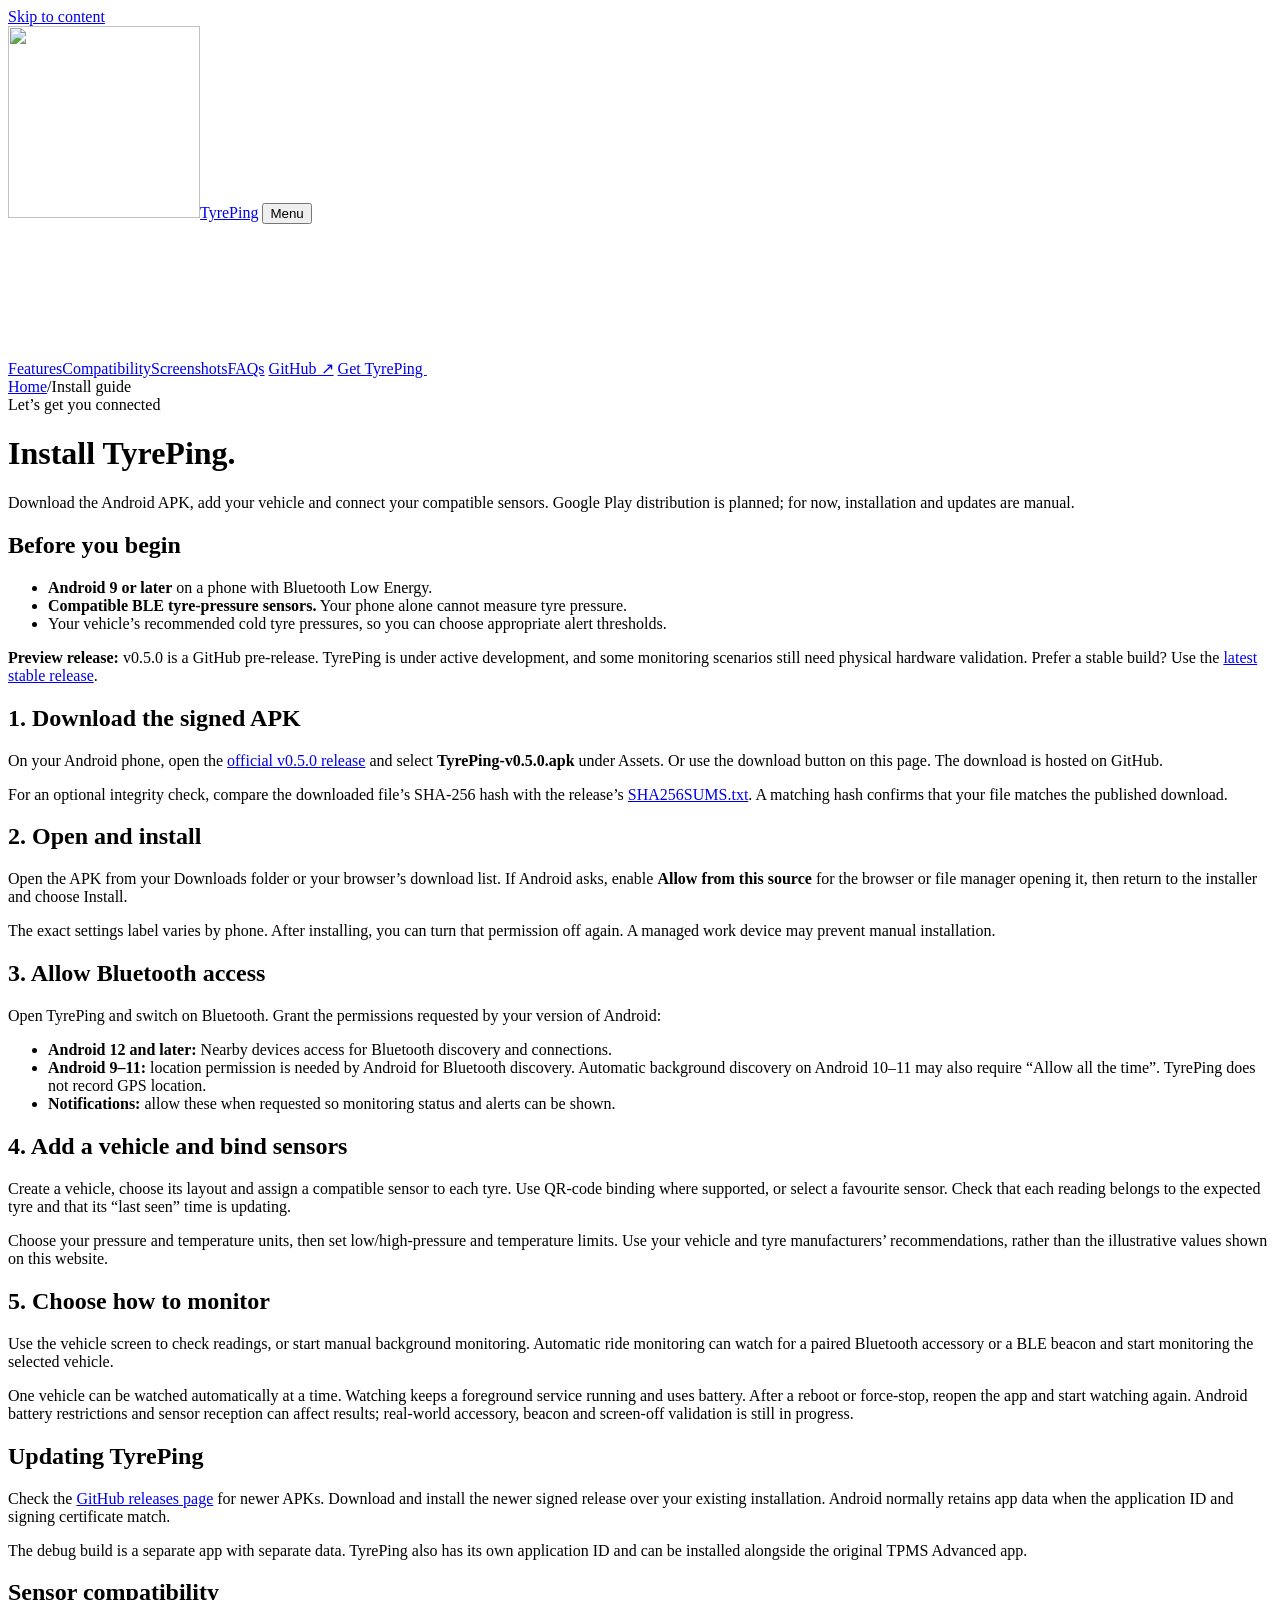
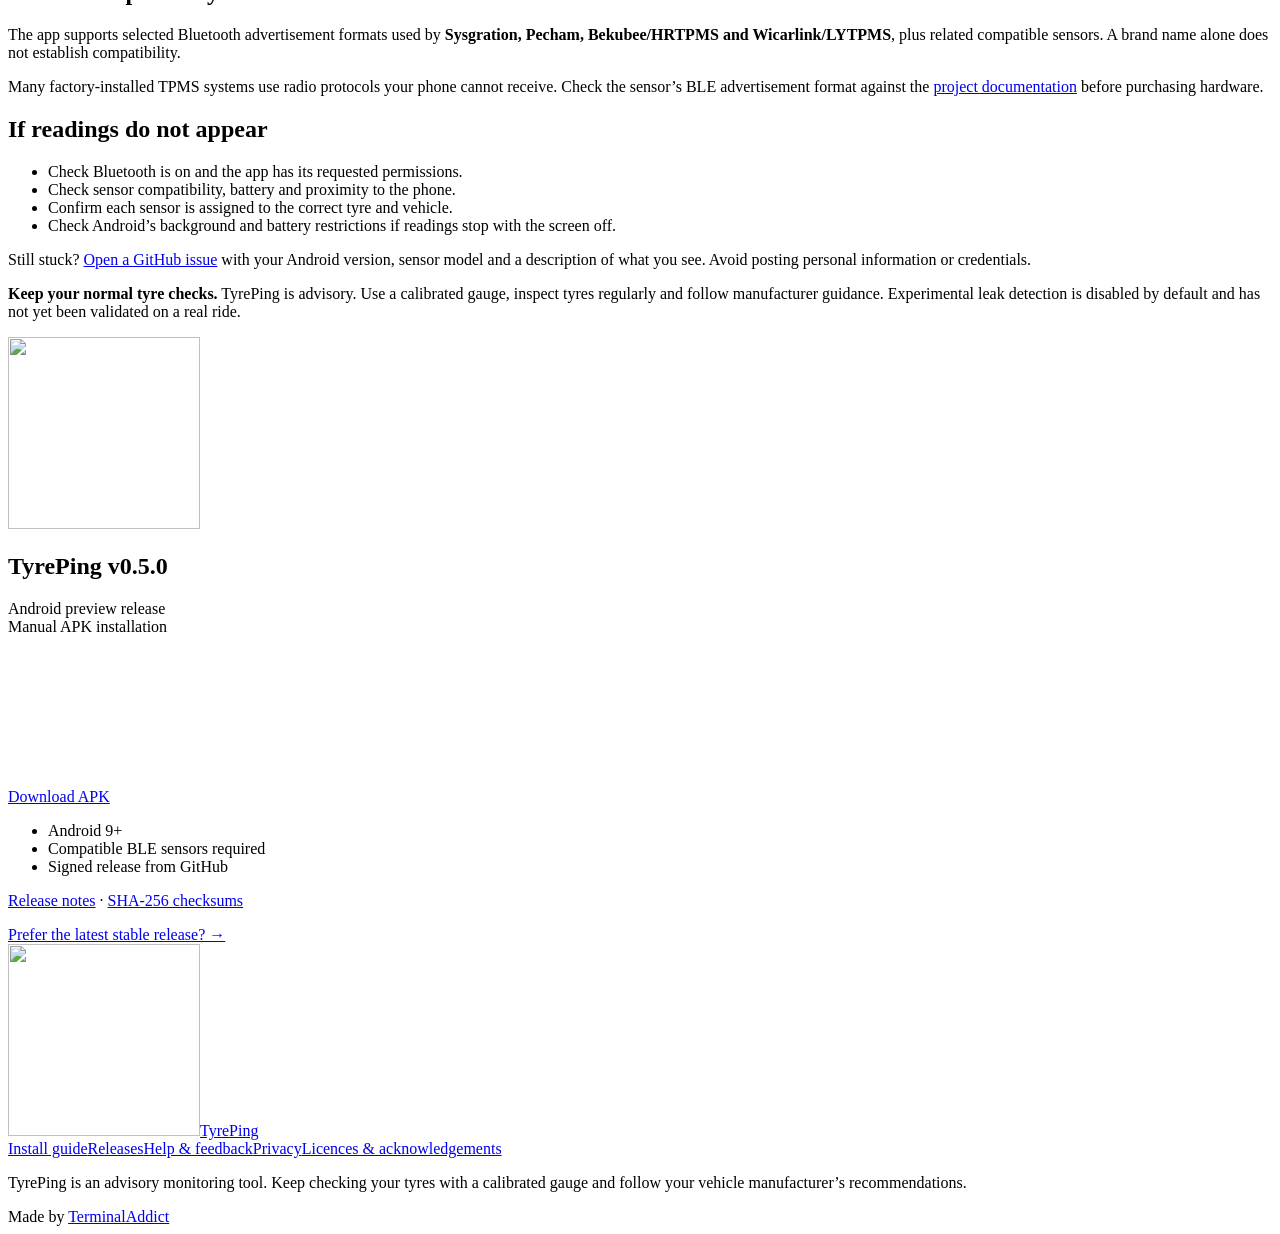
==== public/install/index.html @ 6ad6cc42 "Build TyrePing website with screenshots and open-source acknowledgements" ====
<!doctype html>
<html lang="en-NZ">
<head>
  <meta charset="utf-8">
  <meta name="viewport" content="width=device-width, initial-scale=1">
  <title>Install TyrePing — Android APK download &amp; setup guide</title>
  <meta name="description" content="Download the TyrePing Android APK from GitHub. Follow the manual install guide, Bluetooth permission steps, sensor setup and update instructions.">
  <meta name="robots" content="index, follow, max-image-preview:large">
  <link rel="canonical" href="https://www.tyreping.com/install/">
  <meta name="theme-color" content="#0758f9">
  <meta property="og:type" content="website">
  <meta property="og:locale" content="en_NZ">
  <meta property="og:site_name" content="TyrePing">
  <meta property="og:title" content="Install TyrePing — Android APK download &amp; setup guide">
  <meta property="og:description" content="Download the TyrePing Android APK from GitHub. Follow the manual install guide, Bluetooth permission steps, sensor setup and update instructions.">
  <meta property="og:url" content="https://www.tyreping.com/install/">
  <meta property="og:image" content="https://www.tyreping.com/assets/images/social-card.png">
  <meta property="og:image:width" content="1200">
  <meta property="og:image:height" content="630">
  <meta property="og:image:alt" content="TyrePing — Bluetooth tyre pressure monitoring for Android, with the blue TyrePing icon">
  <meta name="twitter:card" content="summary_large_image">
  <meta name="twitter:title" content="Install TyrePing — Android APK download &amp; setup guide">
  <meta name="twitter:description" content="Download the TyrePing Android APK from GitHub. Follow the manual install guide, Bluetooth permission steps, sensor setup and update instructions.">
  <meta name="twitter:image" content="https://www.tyreping.com/assets/images/social-card.png">
  <meta name="twitter:image:alt" content="TyrePing — Bluetooth tyre pressure monitoring for Android">
  <link rel="icon" href="/favicon.ico" sizes="16x16 32x32 48x48">
  <link rel="icon" type="image/png" href="/favicon-32x32.png" sizes="32x32">
  <link rel="icon" type="image/png" href="/favicon-16x16.png" sizes="16x16">
  <link rel="apple-touch-icon" href="/apple-touch-icon.png" sizes="180x180">
  <link rel="manifest" href="/site.webmanifest">
  <link rel="preload" href="/assets/fonts/manrope-variable.ttf" as="font" type="font/ttf" crossorigin>
  <link rel="stylesheet" href="/assets/styles.css">
  <script src="/assets/site.js" defer></script>
  <script type="application/ld+json">{
  "@context": "https://schema.org",
  "@graph": [
    {
      "@type": "WebPage",
      "@id": "https://www.tyreping.com/install/#webpage",
      "url": "https://www.tyreping.com/install/",
      "name": "Install TyrePing",
      "description": "Manual Android APK installation and sensor setup guide.",
      "inLanguage": "en-NZ",
      "isPartOf": {
        "@type": "WebSite",
        "name": "TyrePing",
        "url": "https://www.tyreping.com/"
      }
    },
    {
      "@type": "BreadcrumbList",
      "itemListElement": [
        {
          "@type": "ListItem",
          "position": 1,
          "name": "Home",
          "item": "https://www.tyreping.com/"
        },
        {
          "@type": "ListItem",
          "position": 2,
          "name": "Install TyrePing",
          "item": "https://www.tyreping.com/install/"
        }
      ]
    }
  ]
}</script>
</head>
<body>
<a class="skip-link" href="#main">Skip to content</a>
<header class="site-header"><div class="wrap header-inner">
<a class="brand" href="/" aria-label="TyrePing home"><img src="/assets/images/tyreping-icon.png" width="192" height="192" alt=""><span>Tyre<span>Ping</span></span></a>
<button class="menu-toggle" type="button" aria-controls="site-navigation" aria-expanded="false">Menu</button>
<nav class="site-nav" id="site-navigation" aria-label="Main navigation">
<a href="/#features">Features</a><a href="/#compatibility">Compatibility</a><a href="/#screenshots">Screenshots</a><a href="/#faq">FAQs</a>
<a href="https://github.com/TerminalAddict/TyrePing">GitHub ↗</a>
<a href="/install/" class="button small" aria-current="page">Get TyrePing <svg aria-hidden="true"><use href="/assets/icons.svg#arrow"></use></svg></a>
</nav></div></header><main id="main" class="doc-main"><div class="wrap"><nav class="breadcrumb" aria-label="Breadcrumb"><a href="/">Home</a><span aria-hidden="true">/</span>Install guide</nav><div class="doc-heading"><span class="eyebrow">Let’s get you connected</span><h1>Install TyrePing.</h1><p>Download the Android APK, add your vehicle and connect your compatible sensors. Google Play distribution is planned; for now, installation and updates are manual.</p></div><div class="doc-grid"><article class="doc-content" aria-label="Installation instructions"><h2>Before you begin</h2><ul><li><strong>Android 9 or later</strong> on a phone with Bluetooth Low Energy.</li><li><strong>Compatible BLE tyre-pressure sensors.</strong> Your phone alone cannot measure tyre pressure.</li><li>Your vehicle’s recommended cold tyre pressures, so you can choose appropriate alert thresholds.</li></ul><div class="callout"><p><strong>Preview release:</strong> v0.5.0 is a GitHub pre-release. TyrePing is under active development, and some monitoring scenarios still need physical hardware validation. Prefer a stable build? Use the <a href="https://github.com/TerminalAddict/TyrePing/releases/latest">latest stable release</a>.</p></div><h2 id="download">1. Download the signed APK</h2><p>On your Android phone, open the <a href="https://github.com/TerminalAddict/TyrePing/releases/tag/v0.5.0">official v0.5.0 release</a> and select <strong>TyrePing-v0.5.0.apk</strong> under Assets. Or use the download button on this page. The download is hosted on GitHub.</p><p>For an optional integrity check, compare the downloaded file’s SHA-256 hash with the release’s <a href="https://github.com/TerminalAddict/TyrePing/releases/download/v0.5.0/SHA256SUMS.txt">SHA256SUMS.txt</a>. A matching hash confirms that your file matches the published download.</p><h2 id="install">2. Open and install</h2><p>Open the APK from your Downloads folder or your browser’s download list. If Android asks, enable <strong>Allow from this source</strong> for the browser or file manager opening it, then return to the installer and choose Install.</p><p>The exact settings label varies by phone. After installing, you can turn that permission off again. A managed work device may prevent manual installation.</p><h2 id="permissions">3. Allow Bluetooth access</h2><p>Open TyrePing and switch on Bluetooth. Grant the permissions requested by your version of Android:</p><ul><li><strong>Android 12 and later:</strong> Nearby devices access for Bluetooth discovery and connections.</li><li><strong>Android 9–11:</strong> location permission is needed by Android for Bluetooth discovery. Automatic background discovery on Android 10–11 may also require “Allow all the time”. TyrePing does not record GPS location.</li><li><strong>Notifications:</strong> allow these when requested so monitoring status and alerts can be shown.</li></ul><h2 id="setup">4. Add a vehicle and bind sensors</h2><p>Create a vehicle, choose its layout and assign a compatible sensor to each tyre. Use QR-code binding where supported, or select a favourite sensor. Check that each reading belongs to the expected tyre and that its “last seen” time is updating.</p><p>Choose your pressure and temperature units, then set low/high-pressure and temperature limits. Use your vehicle and tyre manufacturers’ recommendations, rather than the illustrative values shown on this website.</p><h2 id="monitoring">5. Choose how to monitor</h2><p>Use the vehicle screen to check readings, or start manual background monitoring. Automatic ride monitoring can watch for a paired Bluetooth accessory or a BLE beacon and start monitoring the selected vehicle.</p><p>One vehicle can be watched automatically at a time. Watching keeps a foreground service running and uses battery. After a reboot or force-stop, reopen the app and start watching again. Android battery restrictions and sensor reception can affect results; real-world accessory, beacon and screen-off validation is still in progress.</p><h2 id="updates">Updating TyrePing</h2><p>Check the <a href="https://github.com/TerminalAddict/TyrePing/releases">GitHub releases page</a> for newer APKs. Download and install the newer signed release over your existing installation. Android normally retains app data when the application ID and signing certificate match.</p><p>The debug build is a separate app with separate data. TyrePing also has its own application ID and can be installed alongside the original TPMS Advanced app.</p><h2 id="compatibility">Sensor compatibility</h2><p>The app supports selected Bluetooth advertisement formats used by <strong>Sysgration, Pecham, Bekubee/HRTPMS and Wicarlink/LYTPMS</strong>, plus related compatible sensors. A brand name alone does not establish compatibility.</p><p>Many factory-installed TPMS systems use radio protocols your phone cannot receive. Check the sensor’s BLE advertisement format against the <a href="https://github.com/TerminalAddict/TyrePing#features">project documentation</a> before purchasing hardware.</p><h2 id="help">If readings do not appear</h2><ul><li>Check Bluetooth is on and the app has its requested permissions.</li><li>Check sensor compatibility, battery and proximity to the phone.</li><li>Confirm each sensor is assigned to the correct tyre and vehicle.</li><li>Check Android’s background and battery restrictions if readings stop with the screen off.</li></ul><p>Still stuck? <a href="https://github.com/TerminalAddict/TyrePing/issues">Open a GitHub issue</a> with your Android version, sensor model and a description of what you see. Avoid posting personal information or credentials.</p><div class="callout"><p><strong>Keep your normal tyre checks.</strong> TyrePing is advisory. Use a calibrated gauge, inspect tyres regularly and follow manufacturer guidance. Experimental leak detection is disabled by default and has not yet been validated on a real ride.</p></div></article><aside class="download-card" aria-label="Download TyrePing"><img src="/assets/images/tyreping-icon.png" alt="" width="192" height="192"><h2>TyrePing v0.5.0</h2><p>Android preview release<br>Manual APK installation</p><a class="button " href="https://github.com/TerminalAddict/TyrePing/releases/download/v0.5.0/TyrePing-v0.5.0.apk">Download APK<svg aria-hidden="true"><use href="/assets/icons.svg#download"></use></svg></a><ul><li>Android 9+</li><li>Compatible BLE sensors required</li><li>Signed release from GitHub</li></ul><p class="download-links"><a href="https://github.com/TerminalAddict/TyrePing/releases/tag/v0.5.0">Release notes</a> · <a href="https://github.com/TerminalAddict/TyrePing/releases/download/v0.5.0/SHA256SUMS.txt">SHA-256 checksums</a></p><a href="https://github.com/TerminalAddict/TyrePing/releases/latest">Prefer the latest stable release? →</a></aside></div></div></main><footer class="site-footer"><div class="wrap">
<div class="footer-main"><a class="brand" href="/" aria-label="TyrePing home"><img src="/assets/images/tyreping-icon.png" width="192" height="192" alt=""><span>Tyre<span>Ping</span></span></a><nav class="footer-links" aria-label="Footer navigation"><a href="/install/">Install guide</a><a href="https://github.com/TerminalAddict/TyrePing/releases">Releases</a><a href="https://github.com/TerminalAddict/TyrePing/issues">Help &amp; feedback</a><a href="/privacy/">Privacy</a><a href="/licenses/">Licences &amp; acknowledgements</a></nav></div>
<div class="footer-note"><p>TyrePing is an advisory monitoring tool. Keep checking your tyres with a calibrated gauge and follow your vehicle manufacturer’s recommendations.</p><span>Made by <a href="https://github.com/TerminalAddict">TerminalAddict</a></span></div>
</div></footer></body></html>
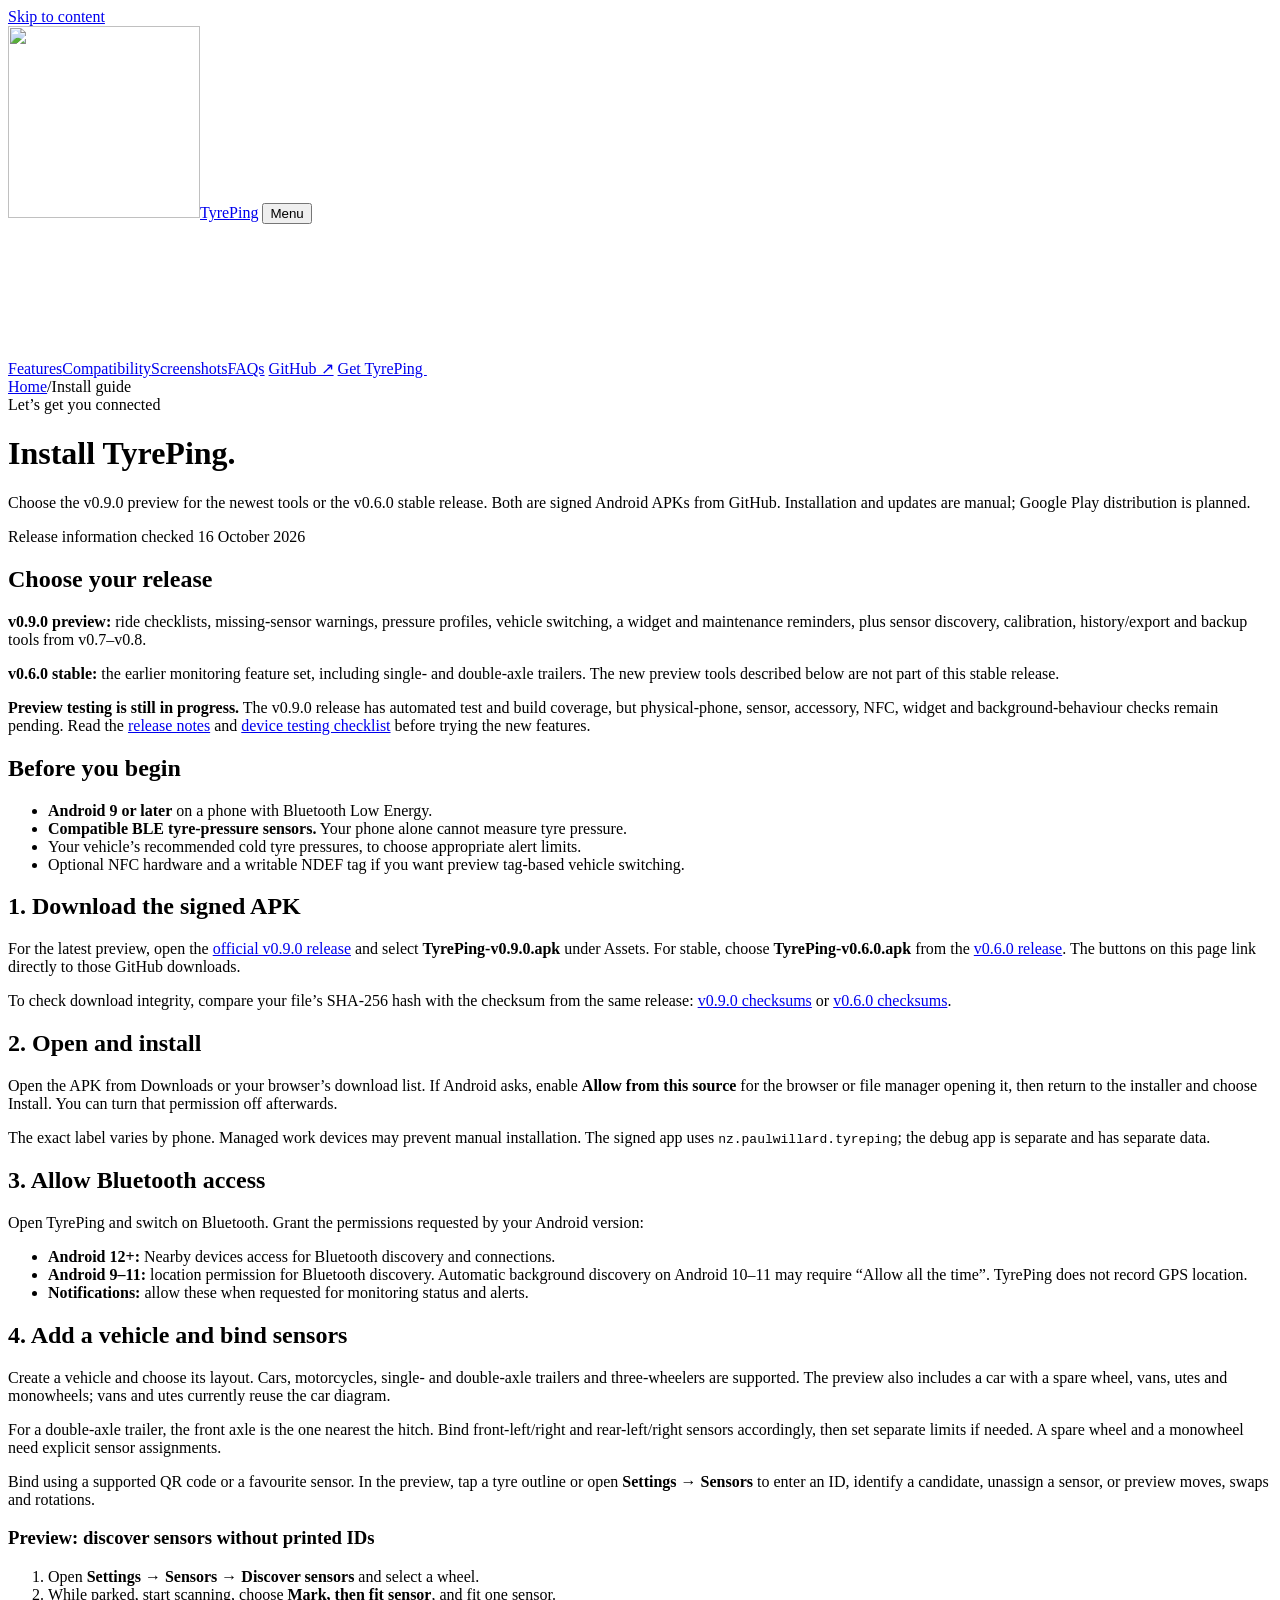
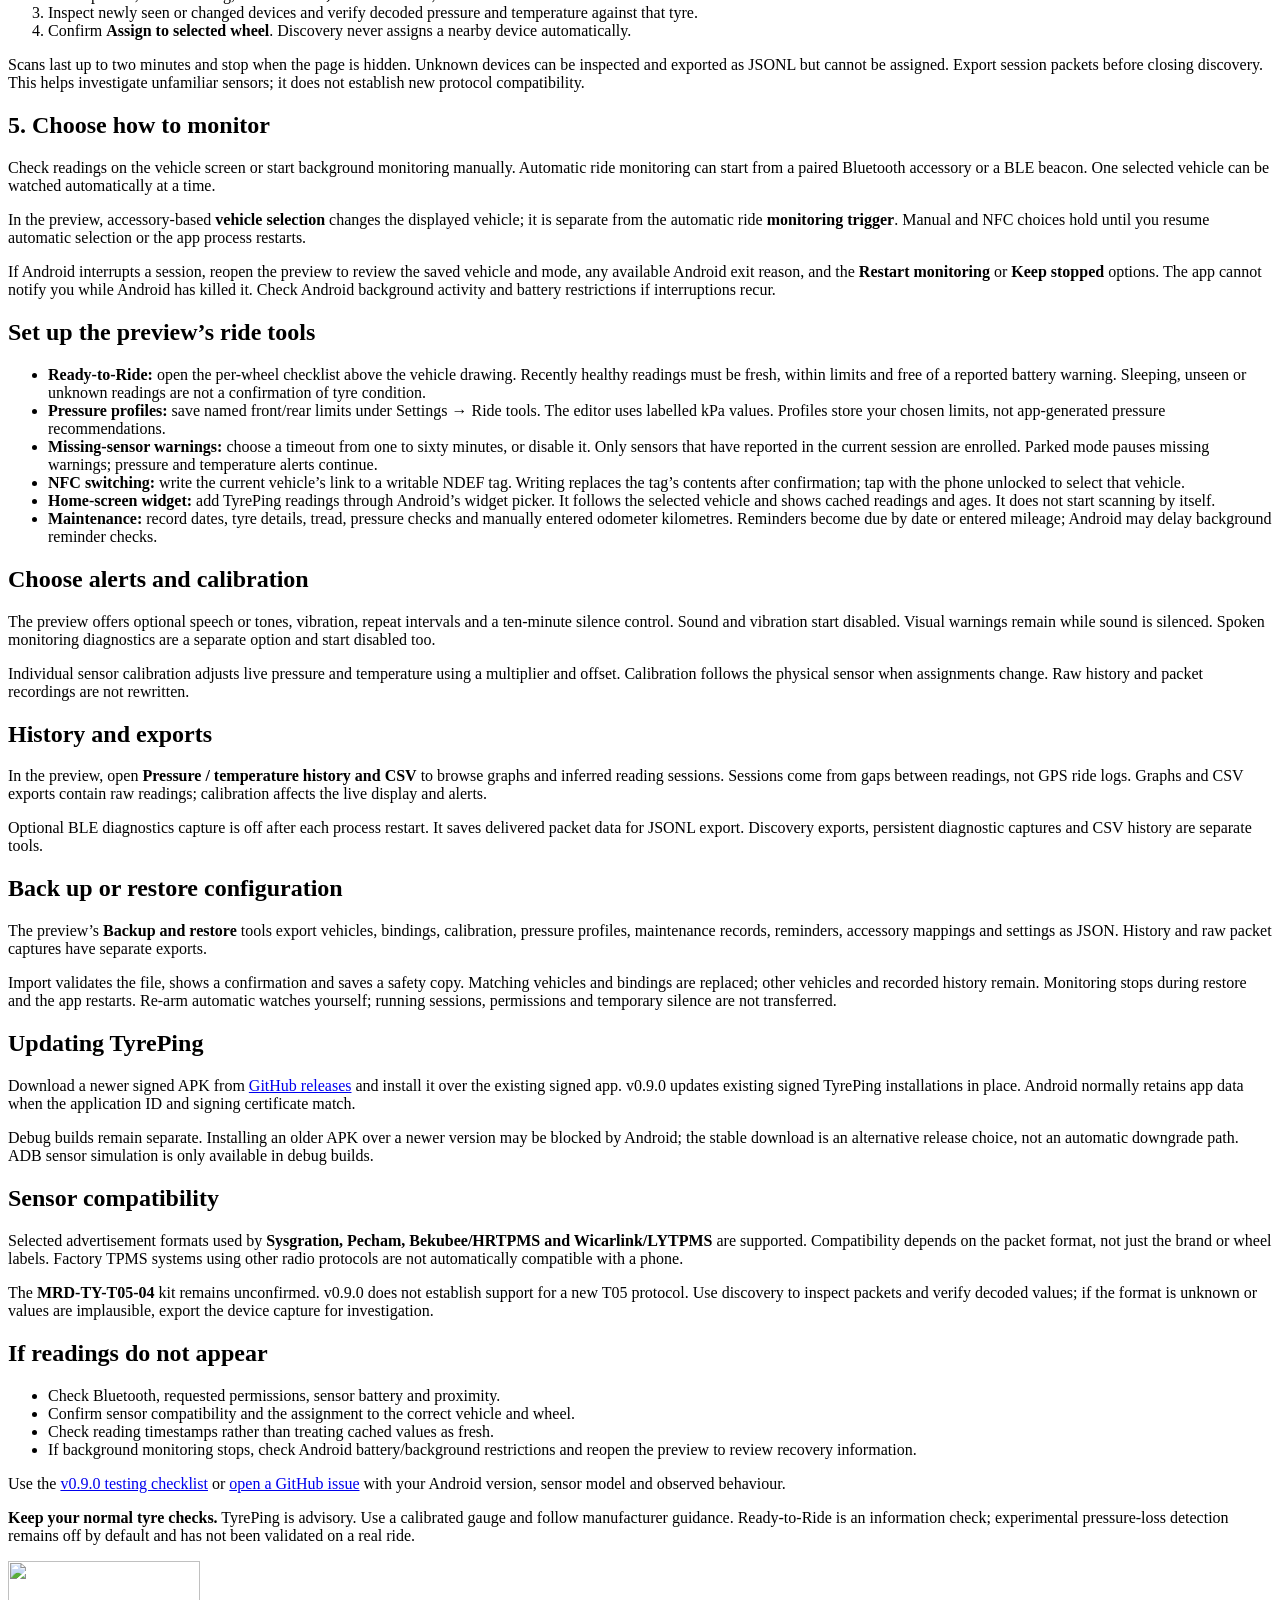
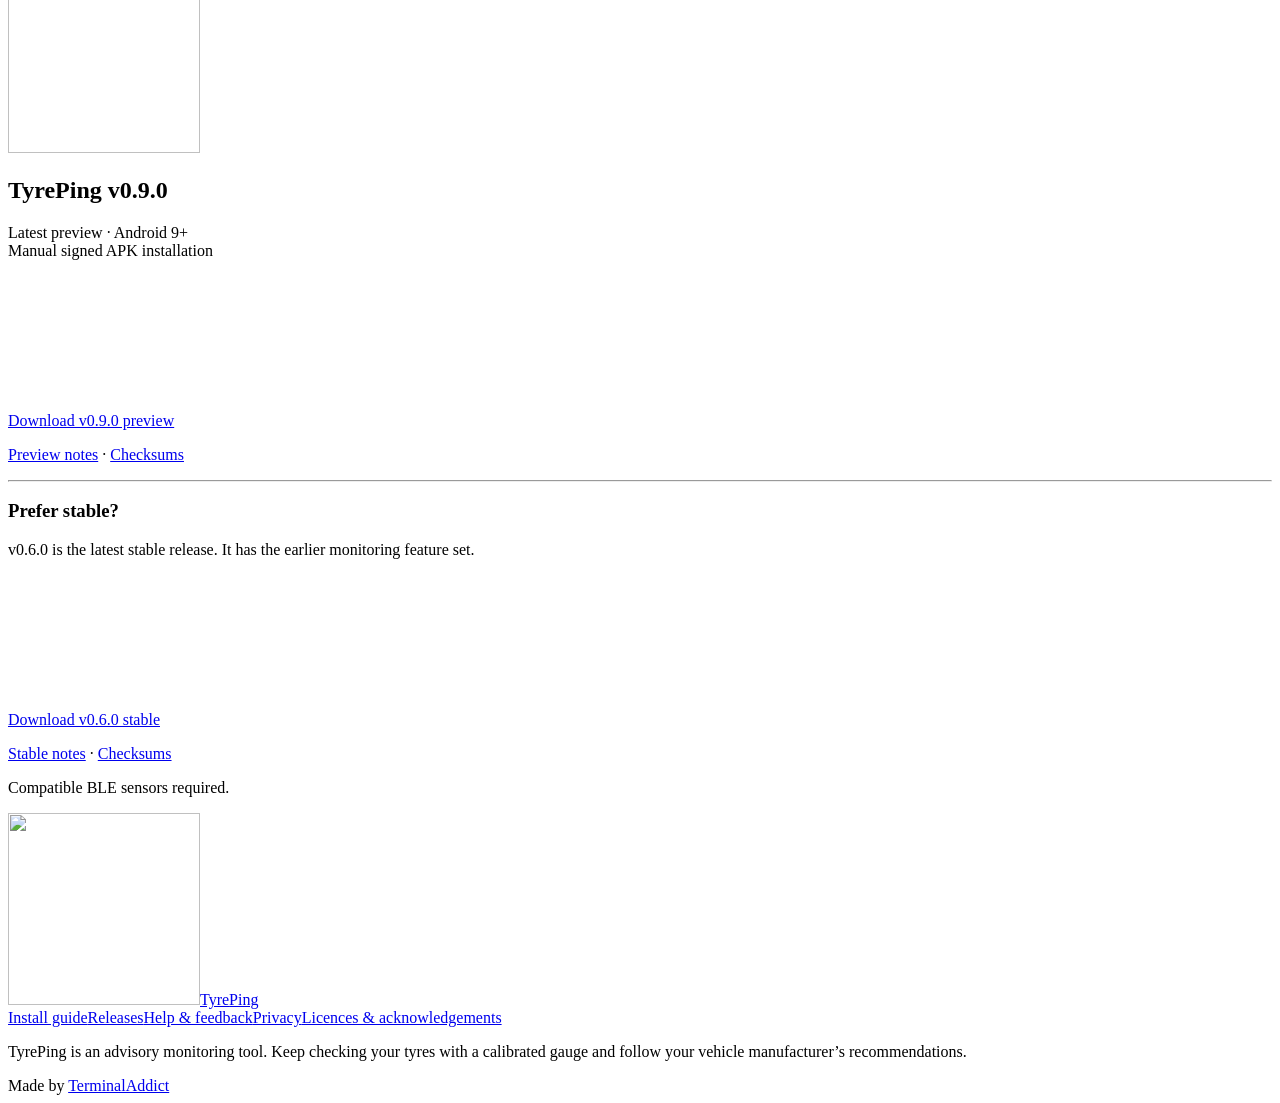
==== commit 90016465: "Update website for TyrePing v0.9.0 preview and v0.6.0 stable" ====
--- a/public/install/index.html
+++ b/public/install/index.html
@@ -4,7 +4,7 @@
   <meta charset="utf-8">
   <meta name="viewport" content="width=device-width, initial-scale=1">
   <title>Install TyrePing — Android APK download &amp; setup guide</title>
-  <meta name="description" content="Download the TyrePing Android APK from GitHub. Follow the manual install guide, Bluetooth permission steps, sensor setup and update instructions.">
+  <meta name="description" content="Choose TyrePing v0.9.0 preview or v0.6.0 stable. Download the signed Android APK and set up Bluetooth sensors, discovery, ride tools and updates.">
   <meta name="robots" content="index, follow, max-image-preview:large">
   <link rel="canonical" href="https://www.tyreping.com/install/">
   <meta name="theme-color" content="#0758f9">
@@ -12,7 +12,7 @@
   <meta property="og:locale" content="en_NZ">
   <meta property="og:site_name" content="TyrePing">
   <meta property="og:title" content="Install TyrePing — Android APK download &amp; setup guide">
-  <meta property="og:description" content="Download the TyrePing Android APK from GitHub. Follow the manual install guide, Bluetooth permission steps, sensor setup and update instructions.">
+  <meta property="og:description" content="Choose TyrePing v0.9.0 preview or v0.6.0 stable. Download the signed Android APK and set up Bluetooth sensors, discovery, ride tools and updates.">
   <meta property="og:url" content="https://www.tyreping.com/install/">
   <meta property="og:image" content="https://www.tyreping.com/assets/images/social-card.png">
   <meta property="og:image:width" content="1200">
@@ -20,7 +20,7 @@
   <meta property="og:image:alt" content="TyrePing — Bluetooth tyre pressure monitoring for Android, with the blue TyrePing icon">
   <meta name="twitter:card" content="summary_large_image">
   <meta name="twitter:title" content="Install TyrePing — Android APK download &amp; setup guide">
-  <meta name="twitter:description" content="Download the TyrePing Android APK from GitHub. Follow the manual install guide, Bluetooth permission steps, sensor setup and update instructions.">
+  <meta name="twitter:description" content="Choose TyrePing v0.9.0 preview or v0.6.0 stable. Download the signed Android APK and set up Bluetooth sensors, discovery, ride tools and updates.">
   <meta name="twitter:image" content="https://www.tyreping.com/assets/images/social-card.png">
   <meta name="twitter:image:alt" content="TyrePing — Bluetooth tyre pressure monitoring for Android">
   <link rel="icon" href="/favicon.ico" sizes="16x16 32x32 48x48">
@@ -45,7 +45,8 @@
         "@type": "WebSite",
         "name": "TyrePing",
         "url": "https://www.tyreping.com/"
-      }
+      },
+      "dateModified": "2026-10-16"
     },
     {
       "@type": "BreadcrumbList",
@@ -76,7 +77,23 @@
 <a href="/#features">Features</a><a href="/#compatibility">Compatibility</a><a href="/#screenshots">Screenshots</a><a href="/#faq">FAQs</a>
 <a href="https://github.com/TerminalAddict/TyrePing">GitHub ↗</a>
 <a href="/install/" class="button small" aria-current="page">Get TyrePing <svg aria-hidden="true"><use href="/assets/icons.svg#arrow"></use></svg></a>
-</nav></div></header><main id="main" class="doc-main"><div class="wrap"><nav class="breadcrumb" aria-label="Breadcrumb"><a href="/">Home</a><span aria-hidden="true">/</span>Install guide</nav><div class="doc-heading"><span class="eyebrow">Let’s get you connected</span><h1>Install TyrePing.</h1><p>Download the Android APK, add your vehicle and connect your compatible sensors. Google Play distribution is planned; for now, installation and updates are manual.</p></div><div class="doc-grid"><article class="doc-content" aria-label="Installation instructions"><h2>Before you begin</h2><ul><li><strong>Android 9 or later</strong> on a phone with Bluetooth Low Energy.</li><li><strong>Compatible BLE tyre-pressure sensors.</strong> Your phone alone cannot measure tyre pressure.</li><li>Your vehicle’s recommended cold tyre pressures, so you can choose appropriate alert thresholds.</li></ul><div class="callout"><p><strong>Preview release:</strong> v0.5.0 is a GitHub pre-release. TyrePing is under active development, and some monitoring scenarios still need physical hardware validation. Prefer a stable build? Use the <a href="https://github.com/TerminalAddict/TyrePing/releases/latest">latest stable release</a>.</p></div><h2 id="download">1. Download the signed APK</h2><p>On your Android phone, open the <a href="https://github.com/TerminalAddict/TyrePing/releases/tag/v0.5.0">official v0.5.0 release</a> and select <strong>TyrePing-v0.5.0.apk</strong> under Assets. Or use the download button on this page. The download is hosted on GitHub.</p><p>For an optional integrity check, compare the downloaded file’s SHA-256 hash with the release’s <a href="https://github.com/TerminalAddict/TyrePing/releases/download/v0.5.0/SHA256SUMS.txt">SHA256SUMS.txt</a>. A matching hash confirms that your file matches the published download.</p><h2 id="install">2. Open and install</h2><p>Open the APK from your Downloads folder or your browser’s download list. If Android asks, enable <strong>Allow from this source</strong> for the browser or file manager opening it, then return to the installer and choose Install.</p><p>The exact settings label varies by phone. After installing, you can turn that permission off again. A managed work device may prevent manual installation.</p><h2 id="permissions">3. Allow Bluetooth access</h2><p>Open TyrePing and switch on Bluetooth. Grant the permissions requested by your version of Android:</p><ul><li><strong>Android 12 and later:</strong> Nearby devices access for Bluetooth discovery and connections.</li><li><strong>Android 9–11:</strong> location permission is needed by Android for Bluetooth discovery. Automatic background discovery on Android 10–11 may also require “Allow all the time”. TyrePing does not record GPS location.</li><li><strong>Notifications:</strong> allow these when requested so monitoring status and alerts can be shown.</li></ul><h2 id="setup">4. Add a vehicle and bind sensors</h2><p>Create a vehicle, choose its layout and assign a compatible sensor to each tyre. Use QR-code binding where supported, or select a favourite sensor. Check that each reading belongs to the expected tyre and that its “last seen” time is updating.</p><p>Choose your pressure and temperature units, then set low/high-pressure and temperature limits. Use your vehicle and tyre manufacturers’ recommendations, rather than the illustrative values shown on this website.</p><h2 id="monitoring">5. Choose how to monitor</h2><p>Use the vehicle screen to check readings, or start manual background monitoring. Automatic ride monitoring can watch for a paired Bluetooth accessory or a BLE beacon and start monitoring the selected vehicle.</p><p>One vehicle can be watched automatically at a time. Watching keeps a foreground service running and uses battery. After a reboot or force-stop, reopen the app and start watching again. Android battery restrictions and sensor reception can affect results; real-world accessory, beacon and screen-off validation is still in progress.</p><h2 id="updates">Updating TyrePing</h2><p>Check the <a href="https://github.com/TerminalAddict/TyrePing/releases">GitHub releases page</a> for newer APKs. Download and install the newer signed release over your existing installation. Android normally retains app data when the application ID and signing certificate match.</p><p>The debug build is a separate app with separate data. TyrePing also has its own application ID and can be installed alongside the original TPMS Advanced app.</p><h2 id="compatibility">Sensor compatibility</h2><p>The app supports selected Bluetooth advertisement formats used by <strong>Sysgration, Pecham, Bekubee/HRTPMS and Wicarlink/LYTPMS</strong>, plus related compatible sensors. A brand name alone does not establish compatibility.</p><p>Many factory-installed TPMS systems use radio protocols your phone cannot receive. Check the sensor’s BLE advertisement format against the <a href="https://github.com/TerminalAddict/TyrePing#features">project documentation</a> before purchasing hardware.</p><h2 id="help">If readings do not appear</h2><ul><li>Check Bluetooth is on and the app has its requested permissions.</li><li>Check sensor compatibility, battery and proximity to the phone.</li><li>Confirm each sensor is assigned to the correct tyre and vehicle.</li><li>Check Android’s background and battery restrictions if readings stop with the screen off.</li></ul><p>Still stuck? <a href="https://github.com/TerminalAddict/TyrePing/issues">Open a GitHub issue</a> with your Android version, sensor model and a description of what you see. Avoid posting personal information or credentials.</p><div class="callout"><p><strong>Keep your normal tyre checks.</strong> TyrePing is advisory. Use a calibrated gauge, inspect tyres regularly and follow manufacturer guidance. Experimental leak detection is disabled by default and has not yet been validated on a real ride.</p></div></article><aside class="download-card" aria-label="Download TyrePing"><img src="/assets/images/tyreping-icon.png" alt="" width="192" height="192"><h2>TyrePing v0.5.0</h2><p>Android preview release<br>Manual APK installation</p><a class="button " href="https://github.com/TerminalAddict/TyrePing/releases/download/v0.5.0/TyrePing-v0.5.0.apk">Download APK<svg aria-hidden="true"><use href="/assets/icons.svg#download"></use></svg></a><ul><li>Android 9+</li><li>Compatible BLE sensors required</li><li>Signed release from GitHub</li></ul><p class="download-links"><a href="https://github.com/TerminalAddict/TyrePing/releases/tag/v0.5.0">Release notes</a> · <a href="https://github.com/TerminalAddict/TyrePing/releases/download/v0.5.0/SHA256SUMS.txt">SHA-256 checksums</a></p><a href="https://github.com/TerminalAddict/TyrePing/releases/latest">Prefer the latest stable release? →</a></aside></div></div></main><footer class="site-footer"><div class="wrap">
+</nav></div></header><main id="main" class="doc-main"><div class="wrap"><nav class="breadcrumb" aria-label="Breadcrumb"><a href="/">Home</a><span aria-hidden="true">/</span>Install guide</nav><div class="doc-heading"><span class="eyebrow">Let’s get you connected</span><h1>Install TyrePing.</h1><p>Choose the v0.9.0 preview for the newest tools or the v0.6.0 stable release. Both are signed Android APKs from GitHub. Installation and updates are manual; Google Play distribution is planned.</p><p class="doc-meta">Release information checked 16 October 2026</p></div><div class="doc-grid"><article class="doc-content" aria-label="Installation instructions">
+<h2 id="choose-release">Choose your release</h2><p><strong>v0.9.0 preview:</strong> ride checklists, missing-sensor warnings, pressure profiles, vehicle switching, a widget and maintenance reminders, plus sensor discovery, calibration, history/export and backup tools from v0.7–v0.8.</p><p><strong>v0.6.0 stable:</strong> the earlier monitoring feature set, including single- and double-axle trailers. The new preview tools described below are not part of this stable release.</p><div class="callout"><p><strong>Preview testing is still in progress.</strong> The v0.9.0 release has automated test and build coverage, but physical-phone, sensor, accessory, NFC, widget and background-behaviour checks remain pending. Read the <a href="https://github.com/TerminalAddict/TyrePing/releases/tag/v0.9.0">release notes</a> and <a href="https://github.com/TerminalAddict/TyrePing/blob/v0.9.0/TESTING.md">device testing checklist</a> before trying the new features.</p></div>
+<h2>Before you begin</h2><ul><li><strong>Android 9 or later</strong> on a phone with Bluetooth Low Energy.</li><li><strong>Compatible BLE tyre-pressure sensors.</strong> Your phone alone cannot measure tyre pressure.</li><li>Your vehicle’s recommended cold tyre pressures, to choose appropriate alert limits.</li><li>Optional NFC hardware and a writable NDEF tag if you want preview tag-based vehicle switching.</li></ul>
+<h2 id="download">1. Download the signed APK</h2><p>For the latest preview, open the <a href="https://github.com/TerminalAddict/TyrePing/releases/tag/v0.9.0">official v0.9.0 release</a> and select <strong>TyrePing-v0.9.0.apk</strong> under Assets. For stable, choose <strong>TyrePing-v0.6.0.apk</strong> from the <a href="https://github.com/TerminalAddict/TyrePing/releases/tag/v0.6.0">v0.6.0 release</a>. The buttons on this page link directly to those GitHub downloads.</p><p>To check download integrity, compare your file’s SHA-256 hash with the checksum from the same release: <a href="https://github.com/TerminalAddict/TyrePing/releases/download/v0.9.0/SHA256SUMS.txt">v0.9.0 checksums</a> or <a href="https://github.com/TerminalAddict/TyrePing/releases/download/v0.6.0/SHA256SUMS.txt">v0.6.0 checksums</a>.</p>
+<h2 id="install">2. Open and install</h2><p>Open the APK from Downloads or your browser’s download list. If Android asks, enable <strong>Allow from this source</strong> for the browser or file manager opening it, then return to the installer and choose Install. You can turn that permission off afterwards.</p><p>The exact label varies by phone. Managed work devices may prevent manual installation. The signed app uses <code>nz.paulwillard.tyreping</code>; the debug app is separate and has separate data.</p>
+<h2 id="permissions">3. Allow Bluetooth access</h2><p>Open TyrePing and switch on Bluetooth. Grant the permissions requested by your Android version:</p><ul><li><strong>Android 12+:</strong> Nearby devices access for Bluetooth discovery and connections.</li><li><strong>Android 9–11:</strong> location permission for Bluetooth discovery. Automatic background discovery on Android 10–11 may require “Allow all the time”. TyrePing does not record GPS location.</li><li><strong>Notifications:</strong> allow these when requested for monitoring status and alerts.</li></ul>
+<h2 id="setup">4. Add a vehicle and bind sensors</h2><p>Create a vehicle and choose its layout. Cars, motorcycles, single- and double-axle trailers and three-wheelers are supported. The preview also includes a car with a spare wheel, vans, utes and monowheels; vans and utes currently reuse the car diagram.</p><p>For a double-axle trailer, the front axle is the one nearest the hitch. Bind front-left/right and rear-left/right sensors accordingly, then set separate limits if needed. A spare wheel and a monowheel need explicit sensor assignments.</p><p>Bind using a supported QR code or a favourite sensor. In the preview, tap a tyre outline or open <strong>Settings → Sensors</strong> to enter an ID, identify a candidate, unassign a sensor, or preview moves, swaps and rotations.</p>
+<h3 id="discovery">Preview: discover sensors without printed IDs</h3><ol><li>Open <strong>Settings → Sensors → Discover sensors</strong> and select a wheel.</li><li>While parked, start scanning, choose <strong>Mark, then fit sensor</strong>, and fit one sensor.</li><li>Inspect newly seen or changed devices and verify decoded pressure and temperature against that tyre.</li><li>Confirm <strong>Assign to selected wheel</strong>. Discovery never assigns a nearby device automatically.</li></ol><p>Scans last up to two minutes and stop when the page is hidden. Unknown devices can be inspected and exported as JSONL but cannot be assigned. Export session packets before closing discovery. This helps investigate unfamiliar sensors; it does not establish new protocol compatibility.</p>
+<h2 id="monitoring">5. Choose how to monitor</h2><p>Check readings on the vehicle screen or start background monitoring manually. Automatic ride monitoring can start from a paired Bluetooth accessory or a BLE beacon. One selected vehicle can be watched automatically at a time.</p><p>In the preview, accessory-based <strong>vehicle selection</strong> changes the displayed vehicle; it is separate from the automatic ride <strong>monitoring trigger</strong>. Manual and NFC choices hold until you resume automatic selection or the app process restarts.</p><p>If Android interrupts a session, reopen the preview to review the saved vehicle and mode, any available Android exit reason, and the <strong>Restart monitoring</strong> or <strong>Keep stopped</strong> options. The app cannot notify you while Android has killed it. Check Android background activity and battery restrictions if interruptions recur.</p>
+<h2 id="ride-tools">Set up the preview’s ride tools</h2><ul><li><strong>Ready-to-Ride:</strong> open the per-wheel checklist above the vehicle drawing. Recently healthy readings must be fresh, within limits and free of a reported battery warning. Sleeping, unseen or unknown readings are not a confirmation of tyre condition.</li><li><strong>Pressure profiles:</strong> save named front/rear limits under Settings → Ride tools. The editor uses labelled kPa values. Profiles store your chosen limits, not app-generated pressure recommendations.</li><li><strong>Missing-sensor warnings:</strong> choose a timeout from one to sixty minutes, or disable it. Only sensors that have reported in the current session are enrolled. Parked mode pauses missing warnings; pressure and temperature alerts continue.</li><li><strong>NFC switching:</strong> write the current vehicle’s link to a writable NDEF tag. Writing replaces the tag’s contents after confirmation; tap with the phone unlocked to select that vehicle.</li><li><strong>Home-screen widget:</strong> add TyrePing readings through Android’s widget picker. It follows the selected vehicle and shows cached readings and ages. It does not start scanning by itself.</li><li><strong>Maintenance:</strong> record dates, tyre details, tread, pressure checks and manually entered odometer kilometres. Reminders become due by date or entered mileage; Android may delay background reminder checks.</li></ul>
+<h2 id="alerts">Choose alerts and calibration</h2><p>The preview offers optional speech or tones, vibration, repeat intervals and a ten-minute silence control. Sound and vibration start disabled. Visual warnings remain while sound is silenced. Spoken monitoring diagnostics are a separate option and start disabled too.</p><p>Individual sensor calibration adjusts live pressure and temperature using a multiplier and offset. Calibration follows the physical sensor when assignments change. Raw history and packet recordings are not rewritten.</p>
+<h2 id="history">History and exports</h2><p>In the preview, open <strong>Pressure / temperature history and CSV</strong> to browse graphs and inferred reading sessions. Sessions come from gaps between readings, not GPS ride logs. Graphs and CSV exports contain raw readings; calibration affects the live display and alerts.</p><p>Optional BLE diagnostics capture is off after each process restart. It saves delivered packet data for JSONL export. Discovery exports, persistent diagnostic captures and CSV history are separate tools.</p>
+<h2 id="backup">Back up or restore configuration</h2><p>The preview’s <strong>Backup and restore</strong> tools export vehicles, bindings, calibration, pressure profiles, maintenance records, reminders, accessory mappings and settings as JSON. History and raw packet captures have separate exports.</p><p>Import validates the file, shows a confirmation and saves a safety copy. Matching vehicles and bindings are replaced; other vehicles and recorded history remain. Monitoring stops during restore and the app restarts. Re-arm automatic watches yourself; running sessions, permissions and temporary silence are not transferred.</p>
+<h2 id="updates">Updating TyrePing</h2><p>Download a newer signed APK from <a href="https://github.com/TerminalAddict/TyrePing/releases">GitHub releases</a> and install it over the existing signed app. v0.9.0 updates existing signed TyrePing installations in place. Android normally retains app data when the application ID and signing certificate match.</p><p>Debug builds remain separate. Installing an older APK over a newer version may be blocked by Android; the stable download is an alternative release choice, not an automatic downgrade path. ADB sensor simulation is only available in debug builds.</p>
+<h2 id="compatibility">Sensor compatibility</h2><p>Selected advertisement formats used by <strong>Sysgration, Pecham, Bekubee/HRTPMS and Wicarlink/LYTPMS</strong> are supported. Compatibility depends on the packet format, not just the brand or wheel labels. Factory TPMS systems using other radio protocols are not automatically compatible with a phone.</p><p>The <strong>MRD-TY-T05-04</strong> kit remains unconfirmed. v0.9.0 does not establish support for a new T05 protocol. Use discovery to inspect packets and verify decoded values; if the format is unknown or values are implausible, export the device capture for investigation.</p>
+<h2 id="help">If readings do not appear</h2><ul><li>Check Bluetooth, requested permissions, sensor battery and proximity.</li><li>Confirm sensor compatibility and the assignment to the correct vehicle and wheel.</li><li>Check reading timestamps rather than treating cached values as fresh.</li><li>If background monitoring stops, check Android battery/background restrictions and reopen the preview to review recovery information.</li></ul><p>Use the <a href="https://github.com/TerminalAddict/TyrePing/blob/v0.9.0/TESTING.md">v0.9.0 testing checklist</a> or <a href="https://github.com/TerminalAddict/TyrePing/issues">open a GitHub issue</a> with your Android version, sensor model and observed behaviour.</p><div class="callout"><p><strong>Keep your normal tyre checks.</strong> TyrePing is advisory. Use a calibrated gauge and follow manufacturer guidance. Ready-to-Ride is an information check; experimental pressure-loss detection remains off by default and has not been validated on a real ride.</p></div>
+</article><aside class="download-card" aria-label="Download TyrePing"><img src="/assets/images/tyreping-icon.png" alt="" width="192" height="192"><h2>TyrePing v0.9.0</h2><p>Latest preview · Android 9+<br>Manual signed APK installation</p><a class="button" href="https://github.com/TerminalAddict/TyrePing/releases/download/v0.9.0/TyrePing-v0.9.0.apk">Download v0.9.0 preview<svg aria-hidden="true"><use href="/assets/icons.svg#download"></use></svg></a><p class="download-links"><a href="https://github.com/TerminalAddict/TyrePing/releases/tag/v0.9.0">Preview notes</a> · <a href="https://github.com/TerminalAddict/TyrePing/releases/download/v0.9.0/SHA256SUMS.txt">Checksums</a></p><hr class="download-divider"><h3>Prefer stable?</h3><p>v0.6.0 is the latest stable release. It has the earlier monitoring feature set.</p><a class="button secondary" href="https://github.com/TerminalAddict/TyrePing/releases/download/v0.6.0/TyrePing-v0.6.0.apk">Download v0.6.0 stable<svg aria-hidden="true"><use href="/assets/icons.svg#download"></use></svg></a><p class="download-links"><a href="https://github.com/TerminalAddict/TyrePing/releases/tag/v0.6.0">Stable notes</a> · <a href="https://github.com/TerminalAddict/TyrePing/releases/download/v0.6.0/SHA256SUMS.txt">Checksums</a></p><p>Compatible BLE sensors required.</p></aside></div></div></main><footer class="site-footer"><div class="wrap">
 <div class="footer-main"><a class="brand" href="/" aria-label="TyrePing home"><img src="/assets/images/tyreping-icon.png" width="192" height="192" alt=""><span>Tyre<span>Ping</span></span></a><nav class="footer-links" aria-label="Footer navigation"><a href="/install/">Install guide</a><a href="https://github.com/TerminalAddict/TyrePing/releases">Releases</a><a href="https://github.com/TerminalAddict/TyrePing/issues">Help &amp; feedback</a><a href="/privacy/">Privacy</a><a href="/licenses/">Licences &amp; acknowledgements</a></nav></div>
 <div class="footer-note"><p>TyrePing is an advisory monitoring tool. Keep checking your tyres with a calibrated gauge and follow your vehicle manufacturer’s recommendations.</p><span>Made by <a href="https://github.com/TerminalAddict">TerminalAddict</a></span></div>
 </div></footer></body></html>
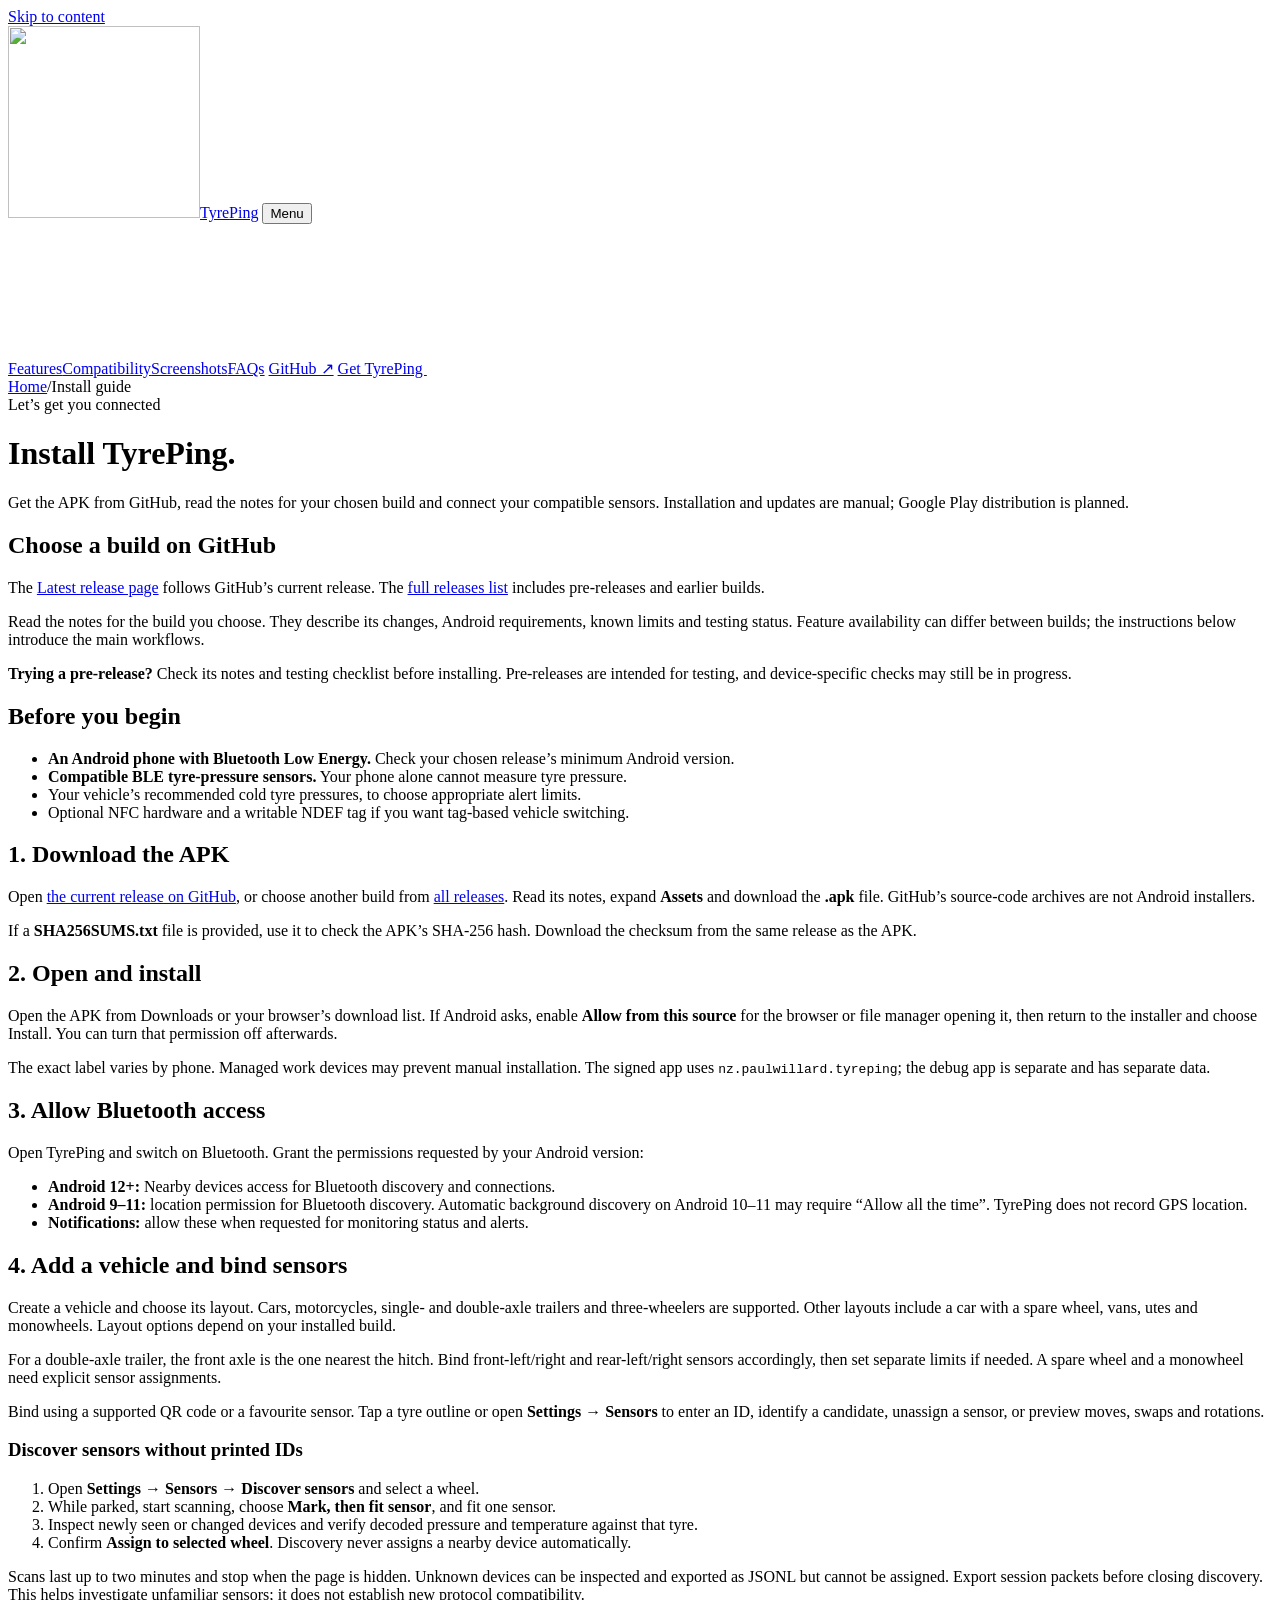
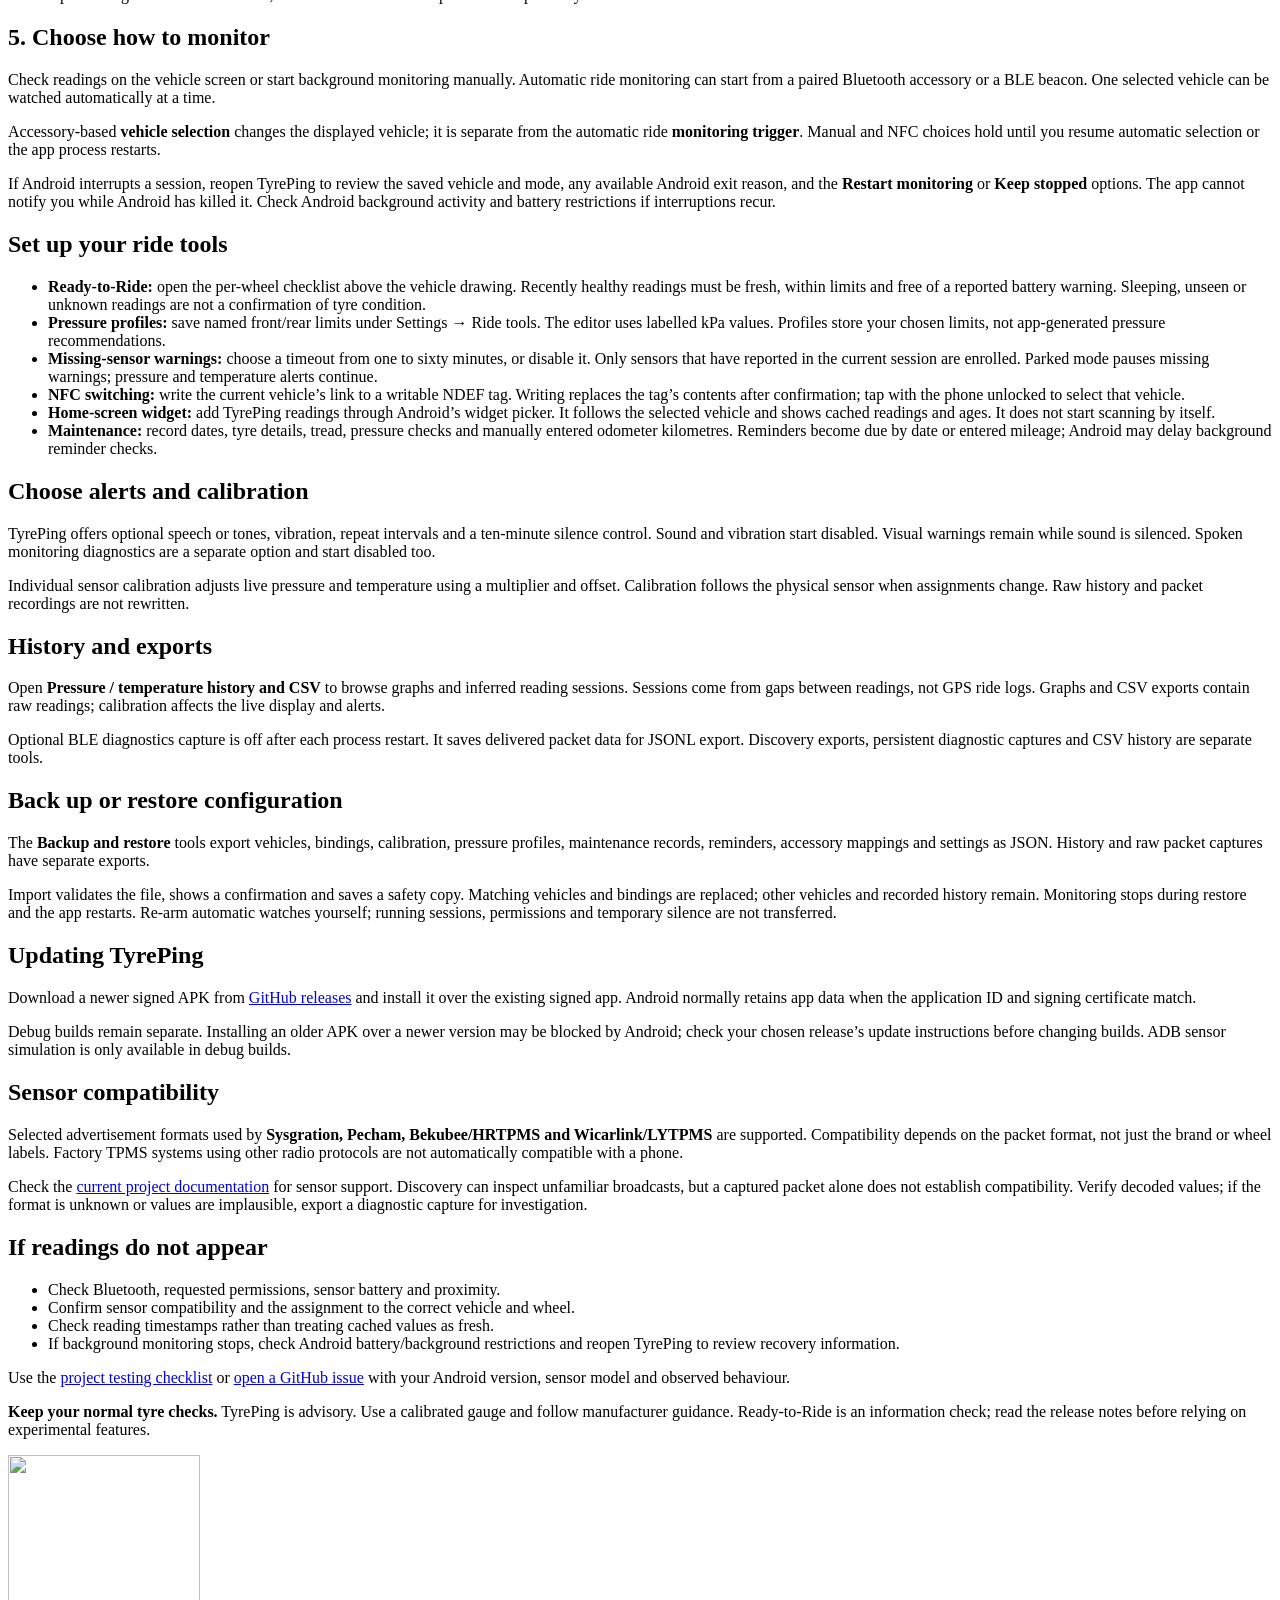
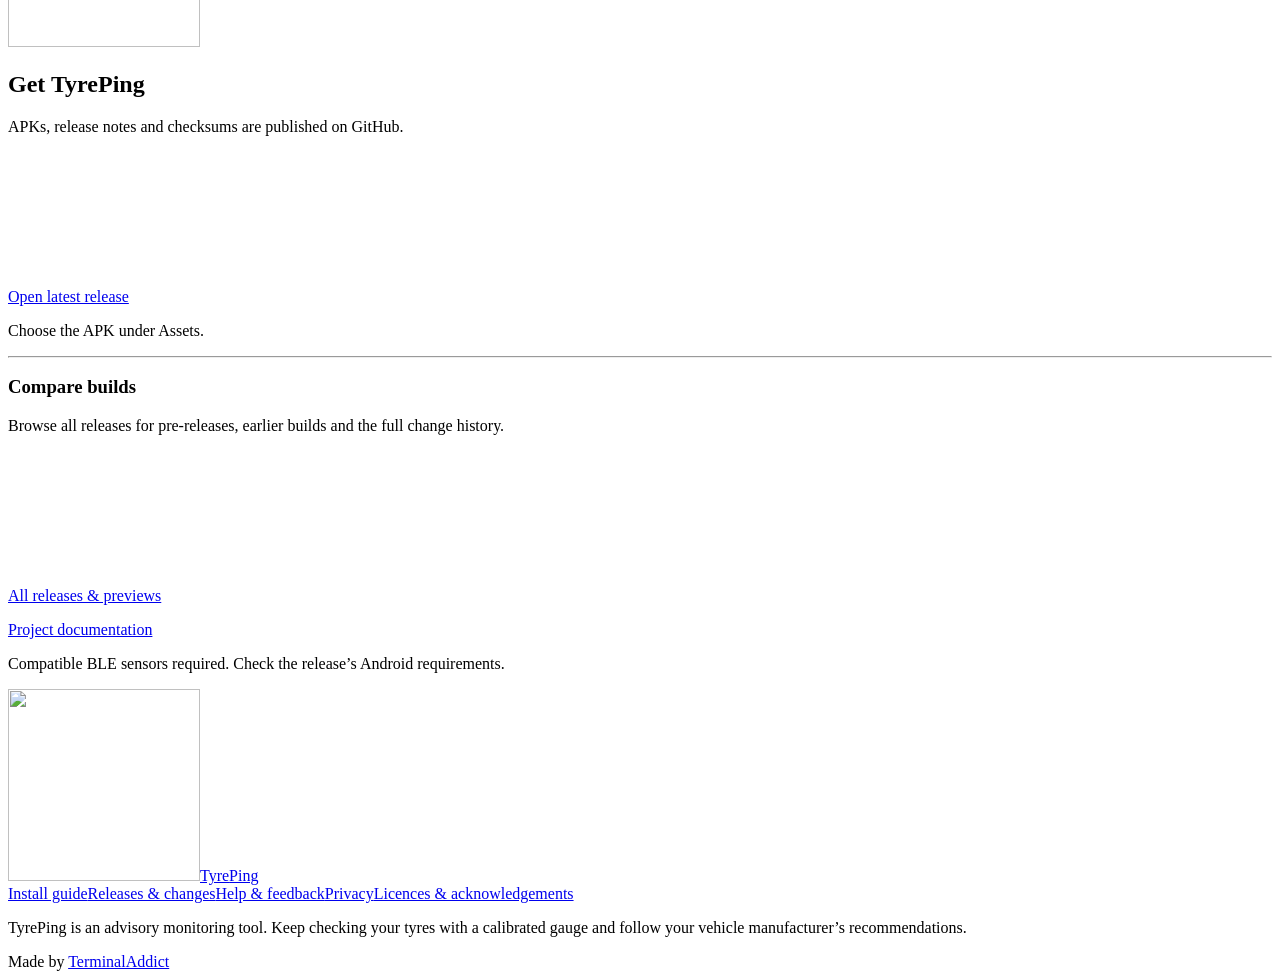
==== commit 28e55fd5: "Use evergreen GitHub release links and version-independent website copy" ====
--- a/public/install/index.html
+++ b/public/install/index.html
@@ -4,7 +4,7 @@
   <meta charset="utf-8">
   <meta name="viewport" content="width=device-width, initial-scale=1">
   <title>Install TyrePing — Android APK download &amp; setup guide</title>
-  <meta name="description" content="Choose TyrePing v0.9.0 preview or v0.6.0 stable. Download the signed Android APK and set up Bluetooth sensors, discovery, ride tools and updates.">
+  <meta name="description" content="Get TyrePing from GitHub releases. Follow the Android APK install guide, check current release notes and set up Bluetooth sensors, monitoring and ride tools.">
   <meta name="robots" content="index, follow, max-image-preview:large">
   <link rel="canonical" href="https://www.tyreping.com/install/">
   <meta name="theme-color" content="#0758f9">
@@ -12,7 +12,7 @@
   <meta property="og:locale" content="en_NZ">
   <meta property="og:site_name" content="TyrePing">
   <meta property="og:title" content="Install TyrePing — Android APK download &amp; setup guide">
-  <meta property="og:description" content="Choose TyrePing v0.9.0 preview or v0.6.0 stable. Download the signed Android APK and set up Bluetooth sensors, discovery, ride tools and updates.">
+  <meta property="og:description" content="Get TyrePing from GitHub releases. Follow the Android APK install guide, check current release notes and set up Bluetooth sensors, monitoring and ride tools.">
   <meta property="og:url" content="https://www.tyreping.com/install/">
   <meta property="og:image" content="https://www.tyreping.com/assets/images/social-card.png">
   <meta property="og:image:width" content="1200">
@@ -20,7 +20,7 @@
   <meta property="og:image:alt" content="TyrePing — Bluetooth tyre pressure monitoring for Android, with the blue TyrePing icon">
   <meta name="twitter:card" content="summary_large_image">
   <meta name="twitter:title" content="Install TyrePing — Android APK download &amp; setup guide">
-  <meta name="twitter:description" content="Choose TyrePing v0.9.0 preview or v0.6.0 stable. Download the signed Android APK and set up Bluetooth sensors, discovery, ride tools and updates.">
+  <meta name="twitter:description" content="Get TyrePing from GitHub releases. Follow the Android APK install guide, check current release notes and set up Bluetooth sensors, monitoring and ride tools.">
   <meta name="twitter:image" content="https://www.tyreping.com/assets/images/social-card.png">
   <meta name="twitter:image:alt" content="TyrePing — Bluetooth tyre pressure monitoring for Android">
   <link rel="icon" href="/favicon.ico" sizes="16x16 32x32 48x48">
@@ -77,23 +77,23 @@
 <a href="/#features">Features</a><a href="/#compatibility">Compatibility</a><a href="/#screenshots">Screenshots</a><a href="/#faq">FAQs</a>
 <a href="https://github.com/TerminalAddict/TyrePing">GitHub ↗</a>
 <a href="/install/" class="button small" aria-current="page">Get TyrePing <svg aria-hidden="true"><use href="/assets/icons.svg#arrow"></use></svg></a>
-</nav></div></header><main id="main" class="doc-main"><div class="wrap"><nav class="breadcrumb" aria-label="Breadcrumb"><a href="/">Home</a><span aria-hidden="true">/</span>Install guide</nav><div class="doc-heading"><span class="eyebrow">Let’s get you connected</span><h1>Install TyrePing.</h1><p>Choose the v0.9.0 preview for the newest tools or the v0.6.0 stable release. Both are signed Android APKs from GitHub. Installation and updates are manual; Google Play distribution is planned.</p><p class="doc-meta">Release information checked 16 October 2026</p></div><div class="doc-grid"><article class="doc-content" aria-label="Installation instructions">
-<h2 id="choose-release">Choose your release</h2><p><strong>v0.9.0 preview:</strong> ride checklists, missing-sensor warnings, pressure profiles, vehicle switching, a widget and maintenance reminders, plus sensor discovery, calibration, history/export and backup tools from v0.7–v0.8.</p><p><strong>v0.6.0 stable:</strong> the earlier monitoring feature set, including single- and double-axle trailers. The new preview tools described below are not part of this stable release.</p><div class="callout"><p><strong>Preview testing is still in progress.</strong> The v0.9.0 release has automated test and build coverage, but physical-phone, sensor, accessory, NFC, widget and background-behaviour checks remain pending. Read the <a href="https://github.com/TerminalAddict/TyrePing/releases/tag/v0.9.0">release notes</a> and <a href="https://github.com/TerminalAddict/TyrePing/blob/v0.9.0/TESTING.md">device testing checklist</a> before trying the new features.</p></div>
-<h2>Before you begin</h2><ul><li><strong>Android 9 or later</strong> on a phone with Bluetooth Low Energy.</li><li><strong>Compatible BLE tyre-pressure sensors.</strong> Your phone alone cannot measure tyre pressure.</li><li>Your vehicle’s recommended cold tyre pressures, to choose appropriate alert limits.</li><li>Optional NFC hardware and a writable NDEF tag if you want preview tag-based vehicle switching.</li></ul>
-<h2 id="download">1. Download the signed APK</h2><p>For the latest preview, open the <a href="https://github.com/TerminalAddict/TyrePing/releases/tag/v0.9.0">official v0.9.0 release</a> and select <strong>TyrePing-v0.9.0.apk</strong> under Assets. For stable, choose <strong>TyrePing-v0.6.0.apk</strong> from the <a href="https://github.com/TerminalAddict/TyrePing/releases/tag/v0.6.0">v0.6.0 release</a>. The buttons on this page link directly to those GitHub downloads.</p><p>To check download integrity, compare your file’s SHA-256 hash with the checksum from the same release: <a href="https://github.com/TerminalAddict/TyrePing/releases/download/v0.9.0/SHA256SUMS.txt">v0.9.0 checksums</a> or <a href="https://github.com/TerminalAddict/TyrePing/releases/download/v0.6.0/SHA256SUMS.txt">v0.6.0 checksums</a>.</p>
+</nav></div></header><main id="main" class="doc-main"><div class="wrap"><nav class="breadcrumb" aria-label="Breadcrumb"><a href="/">Home</a><span aria-hidden="true">/</span>Install guide</nav><div class="doc-heading"><span class="eyebrow">Let’s get you connected</span><h1>Install TyrePing.</h1><p>Get the APK from GitHub, read the notes for your chosen build and connect your compatible sensors. Installation and updates are manual; Google Play distribution is planned.</p></div><div class="doc-grid"><article class="doc-content" aria-label="Installation instructions">
+<h2 id="choose-release">Choose a build on GitHub</h2><p>The <a href="https://github.com/TerminalAddict/TyrePing/releases/latest">Latest release page</a> follows GitHub’s current release. The <a href="https://github.com/TerminalAddict/TyrePing/releases">full releases list</a> includes pre-releases and earlier builds.</p><p>Read the notes for the build you choose. They describe its changes, Android requirements, known limits and testing status. Feature availability can differ between builds; the instructions below introduce the main workflows.</p><div class="callout"><p><strong>Trying a pre-release?</strong> Check its notes and testing checklist before installing. Pre-releases are intended for testing, and device-specific checks may still be in progress.</p></div>
+<h2>Before you begin</h2><ul><li><strong>An Android phone with Bluetooth Low Energy.</strong> Check your chosen release’s minimum Android version.</li><li><strong>Compatible BLE tyre-pressure sensors.</strong> Your phone alone cannot measure tyre pressure.</li><li>Your vehicle’s recommended cold tyre pressures, to choose appropriate alert limits.</li><li>Optional NFC hardware and a writable NDEF tag if you want tag-based vehicle switching.</li></ul>
+<h2 id="download">1. Download the APK</h2><p>Open <a href="https://github.com/TerminalAddict/TyrePing/releases/latest">the current release on GitHub</a>, or choose another build from <a href="https://github.com/TerminalAddict/TyrePing/releases">all releases</a>. Read its notes, expand <strong>Assets</strong> and download the <strong>.apk</strong> file. GitHub’s source-code archives are not Android installers.</p><p>If a <strong>SHA256SUMS.txt</strong> file is provided, use it to check the APK’s SHA-256 hash. Download the checksum from the same release as the APK.</p>
 <h2 id="install">2. Open and install</h2><p>Open the APK from Downloads or your browser’s download list. If Android asks, enable <strong>Allow from this source</strong> for the browser or file manager opening it, then return to the installer and choose Install. You can turn that permission off afterwards.</p><p>The exact label varies by phone. Managed work devices may prevent manual installation. The signed app uses <code>nz.paulwillard.tyreping</code>; the debug app is separate and has separate data.</p>
 <h2 id="permissions">3. Allow Bluetooth access</h2><p>Open TyrePing and switch on Bluetooth. Grant the permissions requested by your Android version:</p><ul><li><strong>Android 12+:</strong> Nearby devices access for Bluetooth discovery and connections.</li><li><strong>Android 9–11:</strong> location permission for Bluetooth discovery. Automatic background discovery on Android 10–11 may require “Allow all the time”. TyrePing does not record GPS location.</li><li><strong>Notifications:</strong> allow these when requested for monitoring status and alerts.</li></ul>
-<h2 id="setup">4. Add a vehicle and bind sensors</h2><p>Create a vehicle and choose its layout. Cars, motorcycles, single- and double-axle trailers and three-wheelers are supported. The preview also includes a car with a spare wheel, vans, utes and monowheels; vans and utes currently reuse the car diagram.</p><p>For a double-axle trailer, the front axle is the one nearest the hitch. Bind front-left/right and rear-left/right sensors accordingly, then set separate limits if needed. A spare wheel and a monowheel need explicit sensor assignments.</p><p>Bind using a supported QR code or a favourite sensor. In the preview, tap a tyre outline or open <strong>Settings → Sensors</strong> to enter an ID, identify a candidate, unassign a sensor, or preview moves, swaps and rotations.</p>
-<h3 id="discovery">Preview: discover sensors without printed IDs</h3><ol><li>Open <strong>Settings → Sensors → Discover sensors</strong> and select a wheel.</li><li>While parked, start scanning, choose <strong>Mark, then fit sensor</strong>, and fit one sensor.</li><li>Inspect newly seen or changed devices and verify decoded pressure and temperature against that tyre.</li><li>Confirm <strong>Assign to selected wheel</strong>. Discovery never assigns a nearby device automatically.</li></ol><p>Scans last up to two minutes and stop when the page is hidden. Unknown devices can be inspected and exported as JSONL but cannot be assigned. Export session packets before closing discovery. This helps investigate unfamiliar sensors; it does not establish new protocol compatibility.</p>
-<h2 id="monitoring">5. Choose how to monitor</h2><p>Check readings on the vehicle screen or start background monitoring manually. Automatic ride monitoring can start from a paired Bluetooth accessory or a BLE beacon. One selected vehicle can be watched automatically at a time.</p><p>In the preview, accessory-based <strong>vehicle selection</strong> changes the displayed vehicle; it is separate from the automatic ride <strong>monitoring trigger</strong>. Manual and NFC choices hold until you resume automatic selection or the app process restarts.</p><p>If Android interrupts a session, reopen the preview to review the saved vehicle and mode, any available Android exit reason, and the <strong>Restart monitoring</strong> or <strong>Keep stopped</strong> options. The app cannot notify you while Android has killed it. Check Android background activity and battery restrictions if interruptions recur.</p>
-<h2 id="ride-tools">Set up the preview’s ride tools</h2><ul><li><strong>Ready-to-Ride:</strong> open the per-wheel checklist above the vehicle drawing. Recently healthy readings must be fresh, within limits and free of a reported battery warning. Sleeping, unseen or unknown readings are not a confirmation of tyre condition.</li><li><strong>Pressure profiles:</strong> save named front/rear limits under Settings → Ride tools. The editor uses labelled kPa values. Profiles store your chosen limits, not app-generated pressure recommendations.</li><li><strong>Missing-sensor warnings:</strong> choose a timeout from one to sixty minutes, or disable it. Only sensors that have reported in the current session are enrolled. Parked mode pauses missing warnings; pressure and temperature alerts continue.</li><li><strong>NFC switching:</strong> write the current vehicle’s link to a writable NDEF tag. Writing replaces the tag’s contents after confirmation; tap with the phone unlocked to select that vehicle.</li><li><strong>Home-screen widget:</strong> add TyrePing readings through Android’s widget picker. It follows the selected vehicle and shows cached readings and ages. It does not start scanning by itself.</li><li><strong>Maintenance:</strong> record dates, tyre details, tread, pressure checks and manually entered odometer kilometres. Reminders become due by date or entered mileage; Android may delay background reminder checks.</li></ul>
-<h2 id="alerts">Choose alerts and calibration</h2><p>The preview offers optional speech or tones, vibration, repeat intervals and a ten-minute silence control. Sound and vibration start disabled. Visual warnings remain while sound is silenced. Spoken monitoring diagnostics are a separate option and start disabled too.</p><p>Individual sensor calibration adjusts live pressure and temperature using a multiplier and offset. Calibration follows the physical sensor when assignments change. Raw history and packet recordings are not rewritten.</p>
-<h2 id="history">History and exports</h2><p>In the preview, open <strong>Pressure / temperature history and CSV</strong> to browse graphs and inferred reading sessions. Sessions come from gaps between readings, not GPS ride logs. Graphs and CSV exports contain raw readings; calibration affects the live display and alerts.</p><p>Optional BLE diagnostics capture is off after each process restart. It saves delivered packet data for JSONL export. Discovery exports, persistent diagnostic captures and CSV history are separate tools.</p>
-<h2 id="backup">Back up or restore configuration</h2><p>The preview’s <strong>Backup and restore</strong> tools export vehicles, bindings, calibration, pressure profiles, maintenance records, reminders, accessory mappings and settings as JSON. History and raw packet captures have separate exports.</p><p>Import validates the file, shows a confirmation and saves a safety copy. Matching vehicles and bindings are replaced; other vehicles and recorded history remain. Monitoring stops during restore and the app restarts. Re-arm automatic watches yourself; running sessions, permissions and temporary silence are not transferred.</p>
-<h2 id="updates">Updating TyrePing</h2><p>Download a newer signed APK from <a href="https://github.com/TerminalAddict/TyrePing/releases">GitHub releases</a> and install it over the existing signed app. v0.9.0 updates existing signed TyrePing installations in place. Android normally retains app data when the application ID and signing certificate match.</p><p>Debug builds remain separate. Installing an older APK over a newer version may be blocked by Android; the stable download is an alternative release choice, not an automatic downgrade path. ADB sensor simulation is only available in debug builds.</p>
-<h2 id="compatibility">Sensor compatibility</h2><p>Selected advertisement formats used by <strong>Sysgration, Pecham, Bekubee/HRTPMS and Wicarlink/LYTPMS</strong> are supported. Compatibility depends on the packet format, not just the brand or wheel labels. Factory TPMS systems using other radio protocols are not automatically compatible with a phone.</p><p>The <strong>MRD-TY-T05-04</strong> kit remains unconfirmed. v0.9.0 does not establish support for a new T05 protocol. Use discovery to inspect packets and verify decoded values; if the format is unknown or values are implausible, export the device capture for investigation.</p>
-<h2 id="help">If readings do not appear</h2><ul><li>Check Bluetooth, requested permissions, sensor battery and proximity.</li><li>Confirm sensor compatibility and the assignment to the correct vehicle and wheel.</li><li>Check reading timestamps rather than treating cached values as fresh.</li><li>If background monitoring stops, check Android battery/background restrictions and reopen the preview to review recovery information.</li></ul><p>Use the <a href="https://github.com/TerminalAddict/TyrePing/blob/v0.9.0/TESTING.md">v0.9.0 testing checklist</a> or <a href="https://github.com/TerminalAddict/TyrePing/issues">open a GitHub issue</a> with your Android version, sensor model and observed behaviour.</p><div class="callout"><p><strong>Keep your normal tyre checks.</strong> TyrePing is advisory. Use a calibrated gauge and follow manufacturer guidance. Ready-to-Ride is an information check; experimental pressure-loss detection remains off by default and has not been validated on a real ride.</p></div>
-</article><aside class="download-card" aria-label="Download TyrePing"><img src="/assets/images/tyreping-icon.png" alt="" width="192" height="192"><h2>TyrePing v0.9.0</h2><p>Latest preview · Android 9+<br>Manual signed APK installation</p><a class="button" href="https://github.com/TerminalAddict/TyrePing/releases/download/v0.9.0/TyrePing-v0.9.0.apk">Download v0.9.0 preview<svg aria-hidden="true"><use href="/assets/icons.svg#download"></use></svg></a><p class="download-links"><a href="https://github.com/TerminalAddict/TyrePing/releases/tag/v0.9.0">Preview notes</a> · <a href="https://github.com/TerminalAddict/TyrePing/releases/download/v0.9.0/SHA256SUMS.txt">Checksums</a></p><hr class="download-divider"><h3>Prefer stable?</h3><p>v0.6.0 is the latest stable release. It has the earlier monitoring feature set.</p><a class="button secondary" href="https://github.com/TerminalAddict/TyrePing/releases/download/v0.6.0/TyrePing-v0.6.0.apk">Download v0.6.0 stable<svg aria-hidden="true"><use href="/assets/icons.svg#download"></use></svg></a><p class="download-links"><a href="https://github.com/TerminalAddict/TyrePing/releases/tag/v0.6.0">Stable notes</a> · <a href="https://github.com/TerminalAddict/TyrePing/releases/download/v0.6.0/SHA256SUMS.txt">Checksums</a></p><p>Compatible BLE sensors required.</p></aside></div></div></main><footer class="site-footer"><div class="wrap">
-<div class="footer-main"><a class="brand" href="/" aria-label="TyrePing home"><img src="/assets/images/tyreping-icon.png" width="192" height="192" alt=""><span>Tyre<span>Ping</span></span></a><nav class="footer-links" aria-label="Footer navigation"><a href="/install/">Install guide</a><a href="https://github.com/TerminalAddict/TyrePing/releases">Releases</a><a href="https://github.com/TerminalAddict/TyrePing/issues">Help &amp; feedback</a><a href="/privacy/">Privacy</a><a href="/licenses/">Licences &amp; acknowledgements</a></nav></div>
+<h2 id="setup">4. Add a vehicle and bind sensors</h2><p>Create a vehicle and choose its layout. Cars, motorcycles, single- and double-axle trailers and three-wheelers are supported. Other layouts include a car with a spare wheel, vans, utes and monowheels. Layout options depend on your installed build.</p><p>For a double-axle trailer, the front axle is the one nearest the hitch. Bind front-left/right and rear-left/right sensors accordingly, then set separate limits if needed. A spare wheel and a monowheel need explicit sensor assignments.</p><p>Bind using a supported QR code or a favourite sensor. Tap a tyre outline or open <strong>Settings → Sensors</strong> to enter an ID, identify a candidate, unassign a sensor, or preview moves, swaps and rotations.</p>
+<h3 id="discovery">Discover sensors without printed IDs</h3><ol><li>Open <strong>Settings → Sensors → Discover sensors</strong> and select a wheel.</li><li>While parked, start scanning, choose <strong>Mark, then fit sensor</strong>, and fit one sensor.</li><li>Inspect newly seen or changed devices and verify decoded pressure and temperature against that tyre.</li><li>Confirm <strong>Assign to selected wheel</strong>. Discovery never assigns a nearby device automatically.</li></ol><p>Scans last up to two minutes and stop when the page is hidden. Unknown devices can be inspected and exported as JSONL but cannot be assigned. Export session packets before closing discovery. This helps investigate unfamiliar sensors; it does not establish new protocol compatibility.</p>
+<h2 id="monitoring">5. Choose how to monitor</h2><p>Check readings on the vehicle screen or start background monitoring manually. Automatic ride monitoring can start from a paired Bluetooth accessory or a BLE beacon. One selected vehicle can be watched automatically at a time.</p><p>Accessory-based <strong>vehicle selection</strong> changes the displayed vehicle; it is separate from the automatic ride <strong>monitoring trigger</strong>. Manual and NFC choices hold until you resume automatic selection or the app process restarts.</p><p>If Android interrupts a session, reopen TyrePing to review the saved vehicle and mode, any available Android exit reason, and the <strong>Restart monitoring</strong> or <strong>Keep stopped</strong> options. The app cannot notify you while Android has killed it. Check Android background activity and battery restrictions if interruptions recur.</p>
+<h2 id="ride-tools">Set up your ride tools</h2><ul><li><strong>Ready-to-Ride:</strong> open the per-wheel checklist above the vehicle drawing. Recently healthy readings must be fresh, within limits and free of a reported battery warning. Sleeping, unseen or unknown readings are not a confirmation of tyre condition.</li><li><strong>Pressure profiles:</strong> save named front/rear limits under Settings → Ride tools. The editor uses labelled kPa values. Profiles store your chosen limits, not app-generated pressure recommendations.</li><li><strong>Missing-sensor warnings:</strong> choose a timeout from one to sixty minutes, or disable it. Only sensors that have reported in the current session are enrolled. Parked mode pauses missing warnings; pressure and temperature alerts continue.</li><li><strong>NFC switching:</strong> write the current vehicle’s link to a writable NDEF tag. Writing replaces the tag’s contents after confirmation; tap with the phone unlocked to select that vehicle.</li><li><strong>Home-screen widget:</strong> add TyrePing readings through Android’s widget picker. It follows the selected vehicle and shows cached readings and ages. It does not start scanning by itself.</li><li><strong>Maintenance:</strong> record dates, tyre details, tread, pressure checks and manually entered odometer kilometres. Reminders become due by date or entered mileage; Android may delay background reminder checks.</li></ul>
+<h2 id="alerts">Choose alerts and calibration</h2><p>TyrePing offers optional speech or tones, vibration, repeat intervals and a ten-minute silence control. Sound and vibration start disabled. Visual warnings remain while sound is silenced. Spoken monitoring diagnostics are a separate option and start disabled too.</p><p>Individual sensor calibration adjusts live pressure and temperature using a multiplier and offset. Calibration follows the physical sensor when assignments change. Raw history and packet recordings are not rewritten.</p>
+<h2 id="history">History and exports</h2><p>Open <strong>Pressure / temperature history and CSV</strong> to browse graphs and inferred reading sessions. Sessions come from gaps between readings, not GPS ride logs. Graphs and CSV exports contain raw readings; calibration affects the live display and alerts.</p><p>Optional BLE diagnostics capture is off after each process restart. It saves delivered packet data for JSONL export. Discovery exports, persistent diagnostic captures and CSV history are separate tools.</p>
+<h2 id="backup">Back up or restore configuration</h2><p>The <strong>Backup and restore</strong> tools export vehicles, bindings, calibration, pressure profiles, maintenance records, reminders, accessory mappings and settings as JSON. History and raw packet captures have separate exports.</p><p>Import validates the file, shows a confirmation and saves a safety copy. Matching vehicles and bindings are replaced; other vehicles and recorded history remain. Monitoring stops during restore and the app restarts. Re-arm automatic watches yourself; running sessions, permissions and temporary silence are not transferred.</p>
+<h2 id="updates">Updating TyrePing</h2><p>Download a newer signed APK from <a href="https://github.com/TerminalAddict/TyrePing/releases">GitHub releases</a> and install it over the existing signed app. Android normally retains app data when the application ID and signing certificate match.</p><p>Debug builds remain separate. Installing an older APK over a newer version may be blocked by Android; check your chosen release’s update instructions before changing builds. ADB sensor simulation is only available in debug builds.</p>
+<h2 id="compatibility">Sensor compatibility</h2><p>Selected advertisement formats used by <strong>Sysgration, Pecham, Bekubee/HRTPMS and Wicarlink/LYTPMS</strong> are supported. Compatibility depends on the packet format, not just the brand or wheel labels. Factory TPMS systems using other radio protocols are not automatically compatible with a phone.</p><p>Check the <a href="https://github.com/TerminalAddict/TyrePing#features">current project documentation</a> for sensor support. Discovery can inspect unfamiliar broadcasts, but a captured packet alone does not establish compatibility. Verify decoded values; if the format is unknown or values are implausible, export a diagnostic capture for investigation.</p>
+<h2 id="help">If readings do not appear</h2><ul><li>Check Bluetooth, requested permissions, sensor battery and proximity.</li><li>Confirm sensor compatibility and the assignment to the correct vehicle and wheel.</li><li>Check reading timestamps rather than treating cached values as fresh.</li><li>If background monitoring stops, check Android battery/background restrictions and reopen TyrePing to review recovery information.</li></ul><p>Use the <a href="https://github.com/TerminalAddict/TyrePing/blob/tyreping/TESTING.md">project testing checklist</a> or <a href="https://github.com/TerminalAddict/TyrePing/issues">open a GitHub issue</a> with your Android version, sensor model and observed behaviour.</p><div class="callout"><p><strong>Keep your normal tyre checks.</strong> TyrePing is advisory. Use a calibrated gauge and follow manufacturer guidance. Ready-to-Ride is an information check; read the release notes before relying on experimental features.</p></div>
+</article><aside class="download-card" aria-label="Get TyrePing from GitHub"><img src="/assets/images/tyreping-icon.png" alt="" width="192" height="192"><h2>Get TyrePing</h2><p>APKs, release notes and checksums are published on GitHub.</p><a class="button" href="https://github.com/TerminalAddict/TyrePing/releases/latest">Open latest release<svg aria-hidden="true"><use href="/assets/icons.svg#arrow"></use></svg></a><p class="download-links">Choose the APK under Assets.</p><hr class="download-divider"><h3>Compare builds</h3><p>Browse all releases for pre-releases, earlier builds and the full change history.</p><a class="button secondary" href="https://github.com/TerminalAddict/TyrePing/releases">All releases &amp; previews<svg aria-hidden="true"><use href="/assets/icons.svg#arrow"></use></svg></a><p class="download-links"><a href="https://github.com/TerminalAddict/TyrePing">Project documentation</a></p><p>Compatible BLE sensors required. Check the release’s Android requirements.</p></aside></div></div></main><footer class="site-footer"><div class="wrap">
+<div class="footer-main"><a class="brand" href="/" aria-label="TyrePing home"><img src="/assets/images/tyreping-icon.png" width="192" height="192" alt=""><span>Tyre<span>Ping</span></span></a><nav class="footer-links" aria-label="Footer navigation"><a href="/install/">Install guide</a><a href="https://github.com/TerminalAddict/TyrePing/releases">Releases &amp; changes</a><a href="https://github.com/TerminalAddict/TyrePing/issues">Help &amp; feedback</a><a href="/privacy/">Privacy</a><a href="/licenses/">Licences &amp; acknowledgements</a></nav></div>
 <div class="footer-note"><p>TyrePing is an advisory monitoring tool. Keep checking your tyres with a calibrated gauge and follow your vehicle manufacturer’s recommendations.</p><span>Made by <a href="https://github.com/TerminalAddict">TerminalAddict</a></span></div>
 </div></footer></body></html>
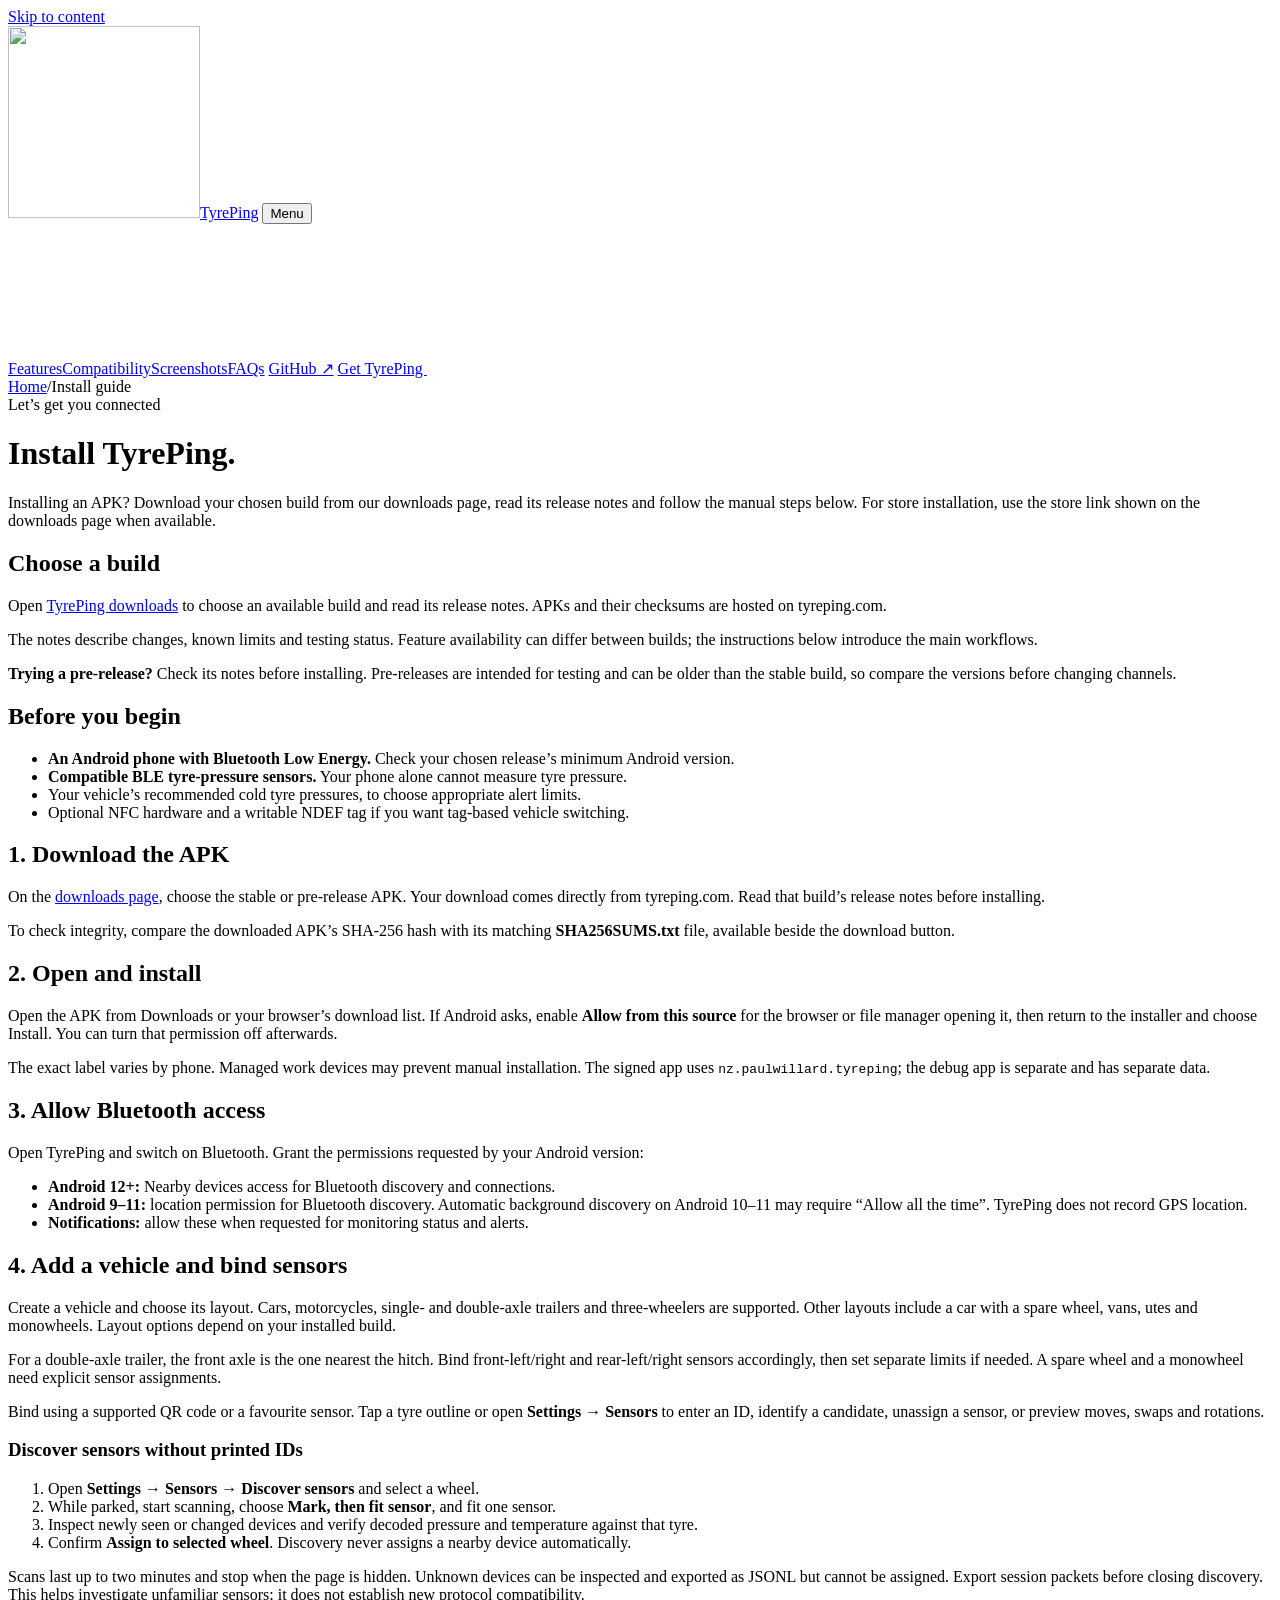
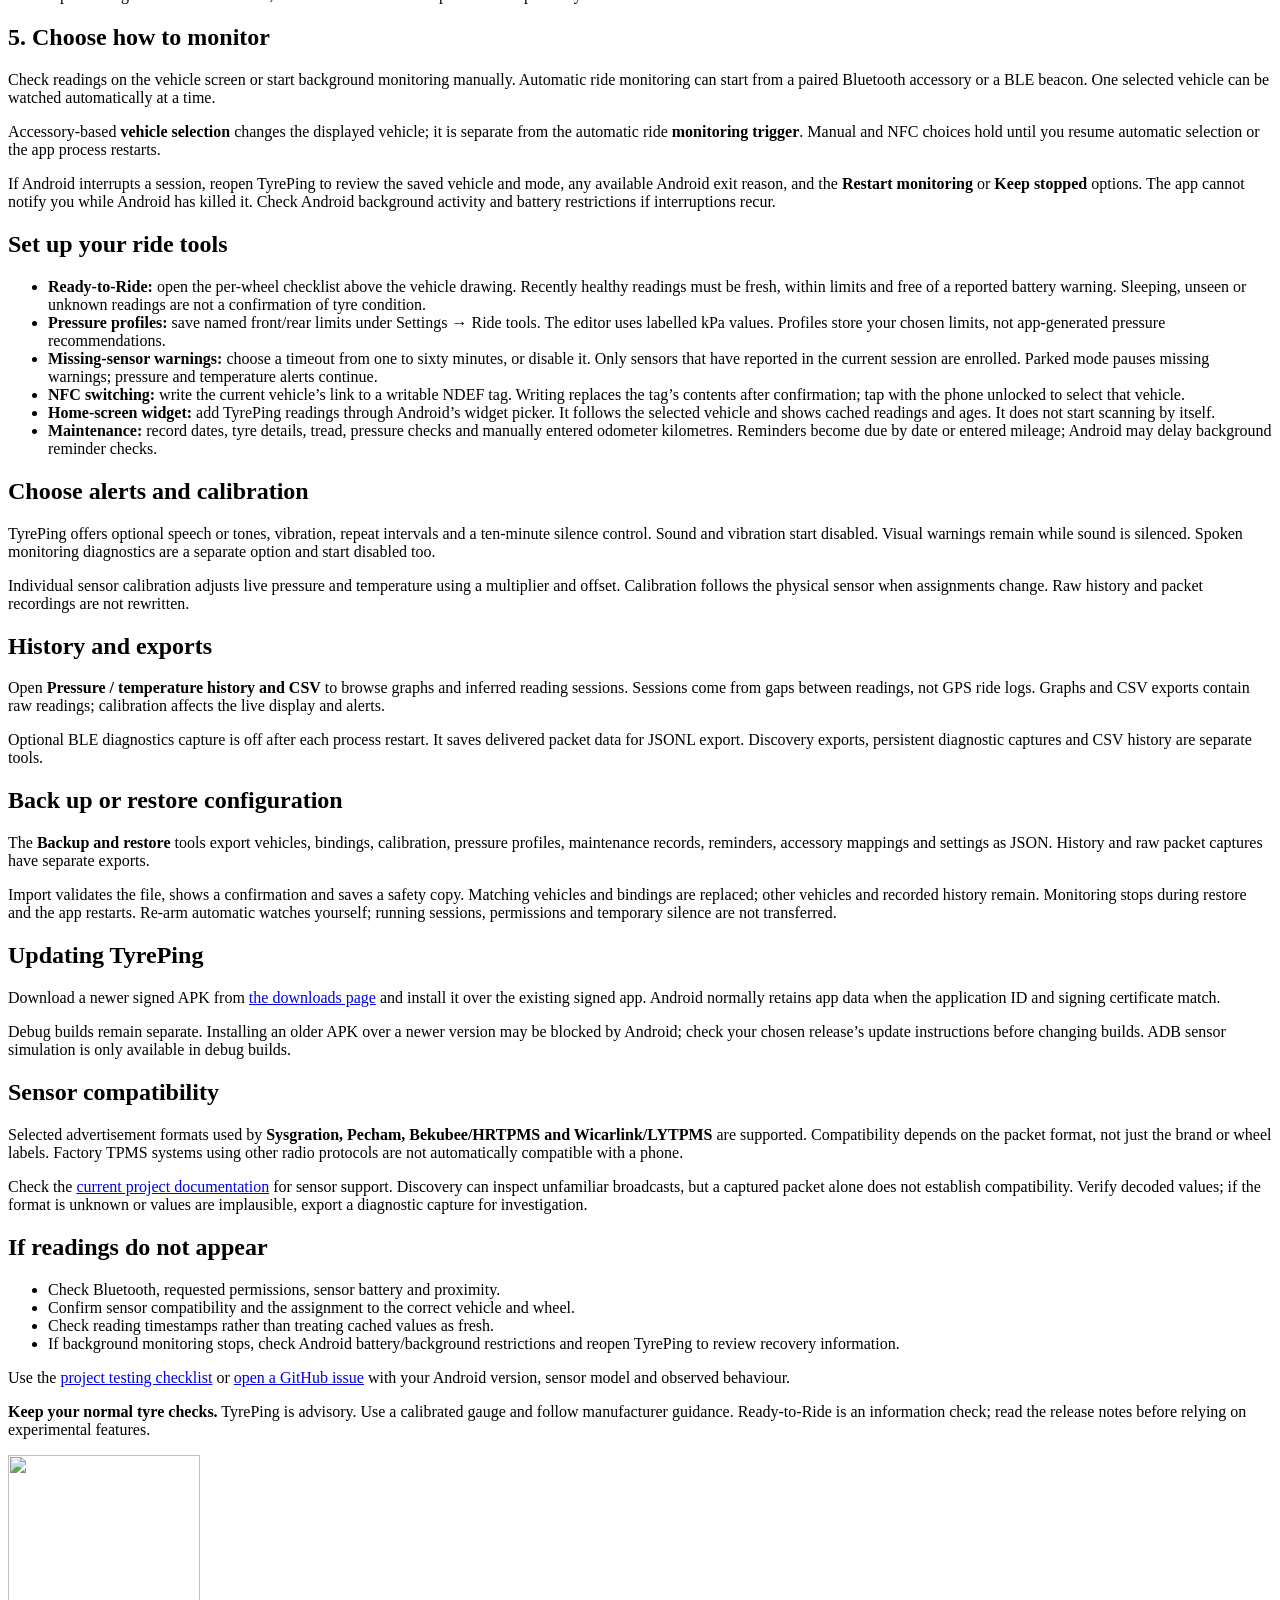
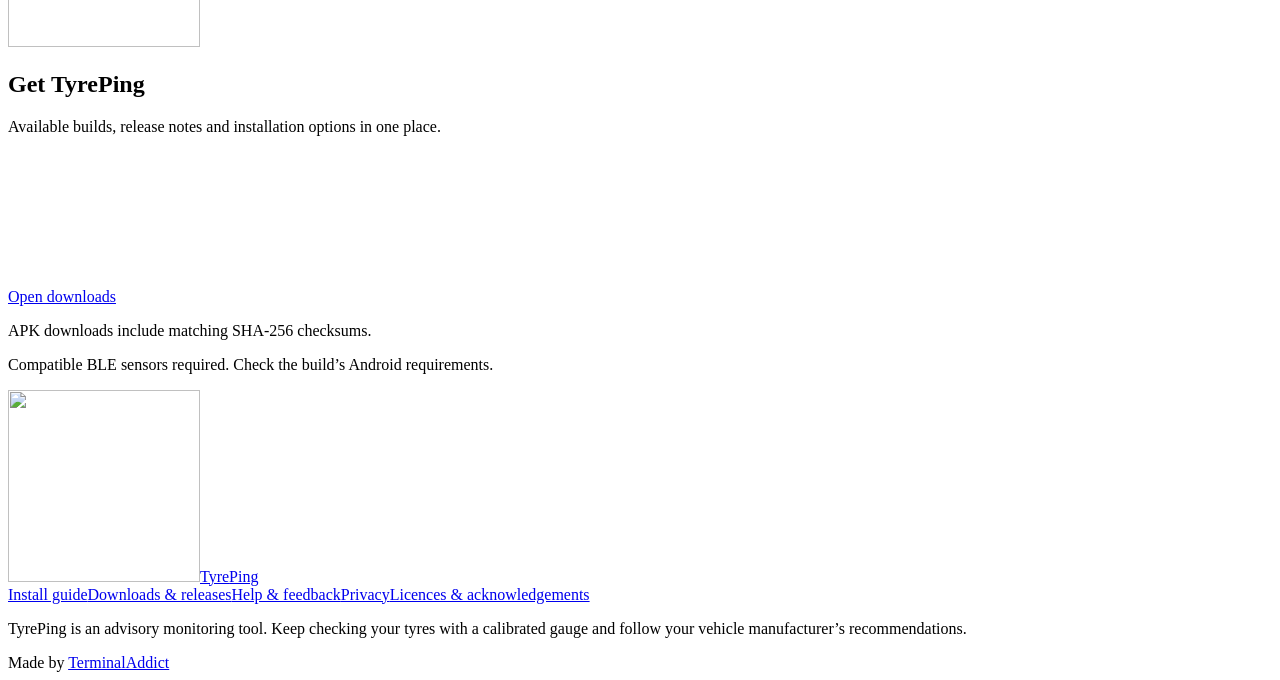
==== commit e6d62c4d: "Mirror verified release APKs locally with configurable Google Play distribution" ====
--- a/public/install/index.html
+++ b/public/install/index.html
@@ -4,7 +4,7 @@
   <meta charset="utf-8">
   <meta name="viewport" content="width=device-width, initial-scale=1">
   <title>Install TyrePing — Android APK download &amp; setup guide</title>
-  <meta name="description" content="Get TyrePing from GitHub releases. Follow the Android APK install guide, check current release notes and set up Bluetooth sensors, monitoring and ride tools.">
+  <meta name="description" content="Install a TyrePing APK downloaded from tyreping.com. Follow the manual Android install guide, review release notes and connect compatible Bluetooth sensors.">
   <meta name="robots" content="index, follow, max-image-preview:large">
   <link rel="canonical" href="https://www.tyreping.com/install/">
   <meta name="theme-color" content="#0758f9">
@@ -12,7 +12,7 @@
   <meta property="og:locale" content="en_NZ">
   <meta property="og:site_name" content="TyrePing">
   <meta property="og:title" content="Install TyrePing — Android APK download &amp; setup guide">
-  <meta property="og:description" content="Get TyrePing from GitHub releases. Follow the Android APK install guide, check current release notes and set up Bluetooth sensors, monitoring and ride tools.">
+  <meta property="og:description" content="Install a TyrePing APK downloaded from tyreping.com. Follow the manual Android install guide, review release notes and connect compatible Bluetooth sensors.">
   <meta property="og:url" content="https://www.tyreping.com/install/">
   <meta property="og:image" content="https://www.tyreping.com/assets/images/social-card.png">
   <meta property="og:image:width" content="1200">
@@ -20,7 +20,7 @@
   <meta property="og:image:alt" content="TyrePing — Bluetooth tyre pressure monitoring for Android, with the blue TyrePing icon">
   <meta name="twitter:card" content="summary_large_image">
   <meta name="twitter:title" content="Install TyrePing — Android APK download &amp; setup guide">
-  <meta name="twitter:description" content="Get TyrePing from GitHub releases. Follow the Android APK install guide, check current release notes and set up Bluetooth sensors, monitoring and ride tools.">
+  <meta name="twitter:description" content="Install a TyrePing APK downloaded from tyreping.com. Follow the manual Android install guide, review release notes and connect compatible Bluetooth sensors.">
   <meta name="twitter:image" content="https://www.tyreping.com/assets/images/social-card.png">
   <meta name="twitter:image:alt" content="TyrePing — Bluetooth tyre pressure monitoring for Android">
   <link rel="icon" href="/favicon.ico" sizes="16x16 32x32 48x48">
@@ -76,11 +76,11 @@
 <nav class="site-nav" id="site-navigation" aria-label="Main navigation">
 <a href="/#features">Features</a><a href="/#compatibility">Compatibility</a><a href="/#screenshots">Screenshots</a><a href="/#faq">FAQs</a>
 <a href="https://github.com/TerminalAddict/TyrePing">GitHub ↗</a>
-<a href="/install/" class="button small" aria-current="page">Get TyrePing <svg aria-hidden="true"><use href="/assets/icons.svg#arrow"></use></svg></a>
-</nav></div></header><main id="main" class="doc-main"><div class="wrap"><nav class="breadcrumb" aria-label="Breadcrumb"><a href="/">Home</a><span aria-hidden="true">/</span>Install guide</nav><div class="doc-heading"><span class="eyebrow">Let’s get you connected</span><h1>Install TyrePing.</h1><p>Get the APK from GitHub, read the notes for your chosen build and connect your compatible sensors. Installation and updates are manual; Google Play distribution is planned.</p></div><div class="doc-grid"><article class="doc-content" aria-label="Installation instructions">
-<h2 id="choose-release">Choose a build on GitHub</h2><p>The <a href="https://github.com/TerminalAddict/TyrePing/releases/latest">Latest release page</a> follows GitHub’s current release. The <a href="https://github.com/TerminalAddict/TyrePing/releases">full releases list</a> includes pre-releases and earlier builds.</p><p>Read the notes for the build you choose. They describe its changes, Android requirements, known limits and testing status. Feature availability can differ between builds; the instructions below introduce the main workflows.</p><div class="callout"><p><strong>Trying a pre-release?</strong> Check its notes and testing checklist before installing. Pre-releases are intended for testing, and device-specific checks may still be in progress.</p></div>
+<a href="/downloads/" class="button small" aria-current="page">Get TyrePing <svg aria-hidden="true"><use href="/assets/icons.svg#arrow"></use></svg></a>
+</nav></div></header><main id="main" class="doc-main"><div class="wrap"><nav class="breadcrumb" aria-label="Breadcrumb"><a href="/">Home</a><span aria-hidden="true">/</span>Install guide</nav><div class="doc-heading"><span class="eyebrow">Let’s get you connected</span><h1>Install TyrePing.</h1><p>Installing an APK? Download your chosen build from our downloads page, read its release notes and follow the manual steps below. For store installation, use the store link shown on the downloads page when available.</p></div><div class="doc-grid"><article class="doc-content" aria-label="Installation instructions">
+<h2 id="choose-release">Choose a build</h2><p>Open <a href="/downloads/">TyrePing downloads</a> to choose an available build and read its release notes. APKs and their checksums are hosted on tyreping.com.</p><p>The notes describe changes, known limits and testing status. Feature availability can differ between builds; the instructions below introduce the main workflows.</p><div class="callout"><p><strong>Trying a pre-release?</strong> Check its notes before installing. Pre-releases are intended for testing and can be older than the stable build, so compare the versions before changing channels.</p></div>
 <h2>Before you begin</h2><ul><li><strong>An Android phone with Bluetooth Low Energy.</strong> Check your chosen release’s minimum Android version.</li><li><strong>Compatible BLE tyre-pressure sensors.</strong> Your phone alone cannot measure tyre pressure.</li><li>Your vehicle’s recommended cold tyre pressures, to choose appropriate alert limits.</li><li>Optional NFC hardware and a writable NDEF tag if you want tag-based vehicle switching.</li></ul>
-<h2 id="download">1. Download the APK</h2><p>Open <a href="https://github.com/TerminalAddict/TyrePing/releases/latest">the current release on GitHub</a>, or choose another build from <a href="https://github.com/TerminalAddict/TyrePing/releases">all releases</a>. Read its notes, expand <strong>Assets</strong> and download the <strong>.apk</strong> file. GitHub’s source-code archives are not Android installers.</p><p>If a <strong>SHA256SUMS.txt</strong> file is provided, use it to check the APK’s SHA-256 hash. Download the checksum from the same release as the APK.</p>
+<h2 id="download">1. Download the APK</h2><p>On the <a href="/downloads/">downloads page</a>, choose the stable or pre-release APK. Your download comes directly from tyreping.com. Read that build’s release notes before installing.</p><p>To check integrity, compare the downloaded APK’s SHA-256 hash with its matching <strong>SHA256SUMS.txt</strong> file, available beside the download button.</p>
 <h2 id="install">2. Open and install</h2><p>Open the APK from Downloads or your browser’s download list. If Android asks, enable <strong>Allow from this source</strong> for the browser or file manager opening it, then return to the installer and choose Install. You can turn that permission off afterwards.</p><p>The exact label varies by phone. Managed work devices may prevent manual installation. The signed app uses <code>nz.paulwillard.tyreping</code>; the debug app is separate and has separate data.</p>
 <h2 id="permissions">3. Allow Bluetooth access</h2><p>Open TyrePing and switch on Bluetooth. Grant the permissions requested by your Android version:</p><ul><li><strong>Android 12+:</strong> Nearby devices access for Bluetooth discovery and connections.</li><li><strong>Android 9–11:</strong> location permission for Bluetooth discovery. Automatic background discovery on Android 10–11 may require “Allow all the time”. TyrePing does not record GPS location.</li><li><strong>Notifications:</strong> allow these when requested for monitoring status and alerts.</li></ul>
 <h2 id="setup">4. Add a vehicle and bind sensors</h2><p>Create a vehicle and choose its layout. Cars, motorcycles, single- and double-axle trailers and three-wheelers are supported. Other layouts include a car with a spare wheel, vans, utes and monowheels. Layout options depend on your installed build.</p><p>For a double-axle trailer, the front axle is the one nearest the hitch. Bind front-left/right and rear-left/right sensors accordingly, then set separate limits if needed. A spare wheel and a monowheel need explicit sensor assignments.</p><p>Bind using a supported QR code or a favourite sensor. Tap a tyre outline or open <strong>Settings → Sensors</strong> to enter an ID, identify a candidate, unassign a sensor, or preview moves, swaps and rotations.</p>
@@ -90,10 +90,10 @@
 <h2 id="alerts">Choose alerts and calibration</h2><p>TyrePing offers optional speech or tones, vibration, repeat intervals and a ten-minute silence control. Sound and vibration start disabled. Visual warnings remain while sound is silenced. Spoken monitoring diagnostics are a separate option and start disabled too.</p><p>Individual sensor calibration adjusts live pressure and temperature using a multiplier and offset. Calibration follows the physical sensor when assignments change. Raw history and packet recordings are not rewritten.</p>
 <h2 id="history">History and exports</h2><p>Open <strong>Pressure / temperature history and CSV</strong> to browse graphs and inferred reading sessions. Sessions come from gaps between readings, not GPS ride logs. Graphs and CSV exports contain raw readings; calibration affects the live display and alerts.</p><p>Optional BLE diagnostics capture is off after each process restart. It saves delivered packet data for JSONL export. Discovery exports, persistent diagnostic captures and CSV history are separate tools.</p>
 <h2 id="backup">Back up or restore configuration</h2><p>The <strong>Backup and restore</strong> tools export vehicles, bindings, calibration, pressure profiles, maintenance records, reminders, accessory mappings and settings as JSON. History and raw packet captures have separate exports.</p><p>Import validates the file, shows a confirmation and saves a safety copy. Matching vehicles and bindings are replaced; other vehicles and recorded history remain. Monitoring stops during restore and the app restarts. Re-arm automatic watches yourself; running sessions, permissions and temporary silence are not transferred.</p>
-<h2 id="updates">Updating TyrePing</h2><p>Download a newer signed APK from <a href="https://github.com/TerminalAddict/TyrePing/releases">GitHub releases</a> and install it over the existing signed app. Android normally retains app data when the application ID and signing certificate match.</p><p>Debug builds remain separate. Installing an older APK over a newer version may be blocked by Android; check your chosen release’s update instructions before changing builds. ADB sensor simulation is only available in debug builds.</p>
+<h2 id="updates">Updating TyrePing</h2><p>Download a newer signed APK from <a href="/downloads/">the downloads page</a> and install it over the existing signed app. Android normally retains app data when the application ID and signing certificate match.</p><p>Debug builds remain separate. Installing an older APK over a newer version may be blocked by Android; check your chosen release’s update instructions before changing builds. ADB sensor simulation is only available in debug builds.</p>
 <h2 id="compatibility">Sensor compatibility</h2><p>Selected advertisement formats used by <strong>Sysgration, Pecham, Bekubee/HRTPMS and Wicarlink/LYTPMS</strong> are supported. Compatibility depends on the packet format, not just the brand or wheel labels. Factory TPMS systems using other radio protocols are not automatically compatible with a phone.</p><p>Check the <a href="https://github.com/TerminalAddict/TyrePing#features">current project documentation</a> for sensor support. Discovery can inspect unfamiliar broadcasts, but a captured packet alone does not establish compatibility. Verify decoded values; if the format is unknown or values are implausible, export a diagnostic capture for investigation.</p>
 <h2 id="help">If readings do not appear</h2><ul><li>Check Bluetooth, requested permissions, sensor battery and proximity.</li><li>Confirm sensor compatibility and the assignment to the correct vehicle and wheel.</li><li>Check reading timestamps rather than treating cached values as fresh.</li><li>If background monitoring stops, check Android battery/background restrictions and reopen TyrePing to review recovery information.</li></ul><p>Use the <a href="https://github.com/TerminalAddict/TyrePing/blob/tyreping/TESTING.md">project testing checklist</a> or <a href="https://github.com/TerminalAddict/TyrePing/issues">open a GitHub issue</a> with your Android version, sensor model and observed behaviour.</p><div class="callout"><p><strong>Keep your normal tyre checks.</strong> TyrePing is advisory. Use a calibrated gauge and follow manufacturer guidance. Ready-to-Ride is an information check; read the release notes before relying on experimental features.</p></div>
-</article><aside class="download-card" aria-label="Get TyrePing from GitHub"><img src="/assets/images/tyreping-icon.png" alt="" width="192" height="192"><h2>Get TyrePing</h2><p>APKs, release notes and checksums are published on GitHub.</p><a class="button" href="https://github.com/TerminalAddict/TyrePing/releases/latest">Open latest release<svg aria-hidden="true"><use href="/assets/icons.svg#arrow"></use></svg></a><p class="download-links">Choose the APK under Assets.</p><hr class="download-divider"><h3>Compare builds</h3><p>Browse all releases for pre-releases, earlier builds and the full change history.</p><a class="button secondary" href="https://github.com/TerminalAddict/TyrePing/releases">All releases &amp; previews<svg aria-hidden="true"><use href="/assets/icons.svg#arrow"></use></svg></a><p class="download-links"><a href="https://github.com/TerminalAddict/TyrePing">Project documentation</a></p><p>Compatible BLE sensors required. Check the release’s Android requirements.</p></aside></div></div></main><footer class="site-footer"><div class="wrap">
-<div class="footer-main"><a class="brand" href="/" aria-label="TyrePing home"><img src="/assets/images/tyreping-icon.png" width="192" height="192" alt=""><span>Tyre<span>Ping</span></span></a><nav class="footer-links" aria-label="Footer navigation"><a href="/install/">Install guide</a><a href="https://github.com/TerminalAddict/TyrePing/releases">Releases &amp; changes</a><a href="https://github.com/TerminalAddict/TyrePing/issues">Help &amp; feedback</a><a href="/privacy/">Privacy</a><a href="/licenses/">Licences &amp; acknowledgements</a></nav></div>
+</article><aside class="download-card" aria-label="Get TyrePing"><img src="/assets/images/tyreping-icon.png" alt="" width="192" height="192"><h2>Get TyrePing</h2><p>Available builds, release notes and installation options in one place.</p><a class="button" href="/downloads/">Open downloads<svg aria-hidden="true"><use href="/assets/icons.svg#arrow"></use></svg></a><p class="download-links">APK downloads include matching SHA-256 checksums.</p><p>Compatible BLE sensors required. Check the build’s Android requirements.</p></aside></div></div></main><footer class="site-footer"><div class="wrap">
+<div class="footer-main"><a class="brand" href="/" aria-label="TyrePing home"><img src="/assets/images/tyreping-icon.png" width="192" height="192" alt=""><span>Tyre<span>Ping</span></span></a><nav class="footer-links" aria-label="Footer navigation"><a href="/install/">Install guide</a><a href="/downloads/">Downloads &amp; releases</a><a href="https://github.com/TerminalAddict/TyrePing/issues">Help &amp; feedback</a><a href="/privacy/">Privacy</a><a href="/licenses/">Licences &amp; acknowledgements</a></nav></div>
 <div class="footer-note"><p>TyrePing is an advisory monitoring tool. Keep checking your tyres with a calibrated gauge and follow your vehicle manufacturer’s recommendations.</p><span>Made by <a href="https://github.com/TerminalAddict">TerminalAddict</a></span></div>
 </div></footer></body></html>
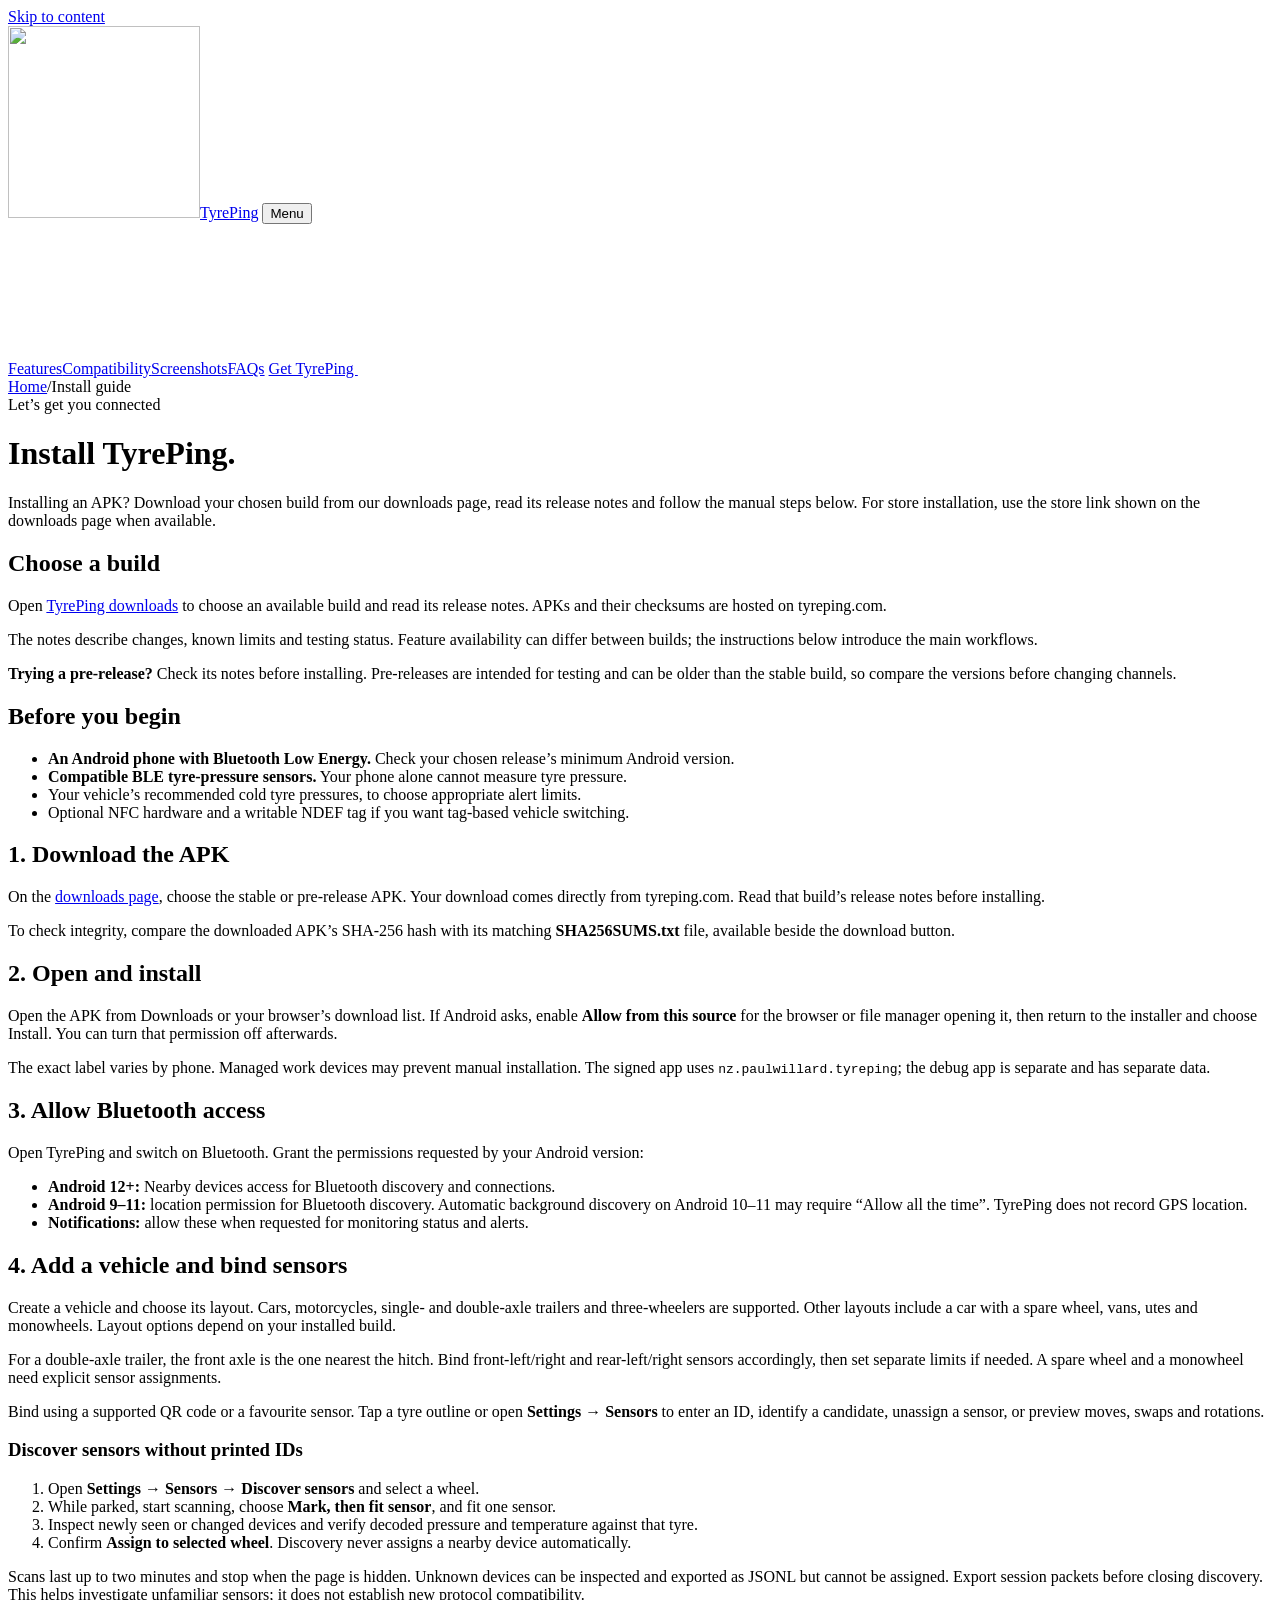
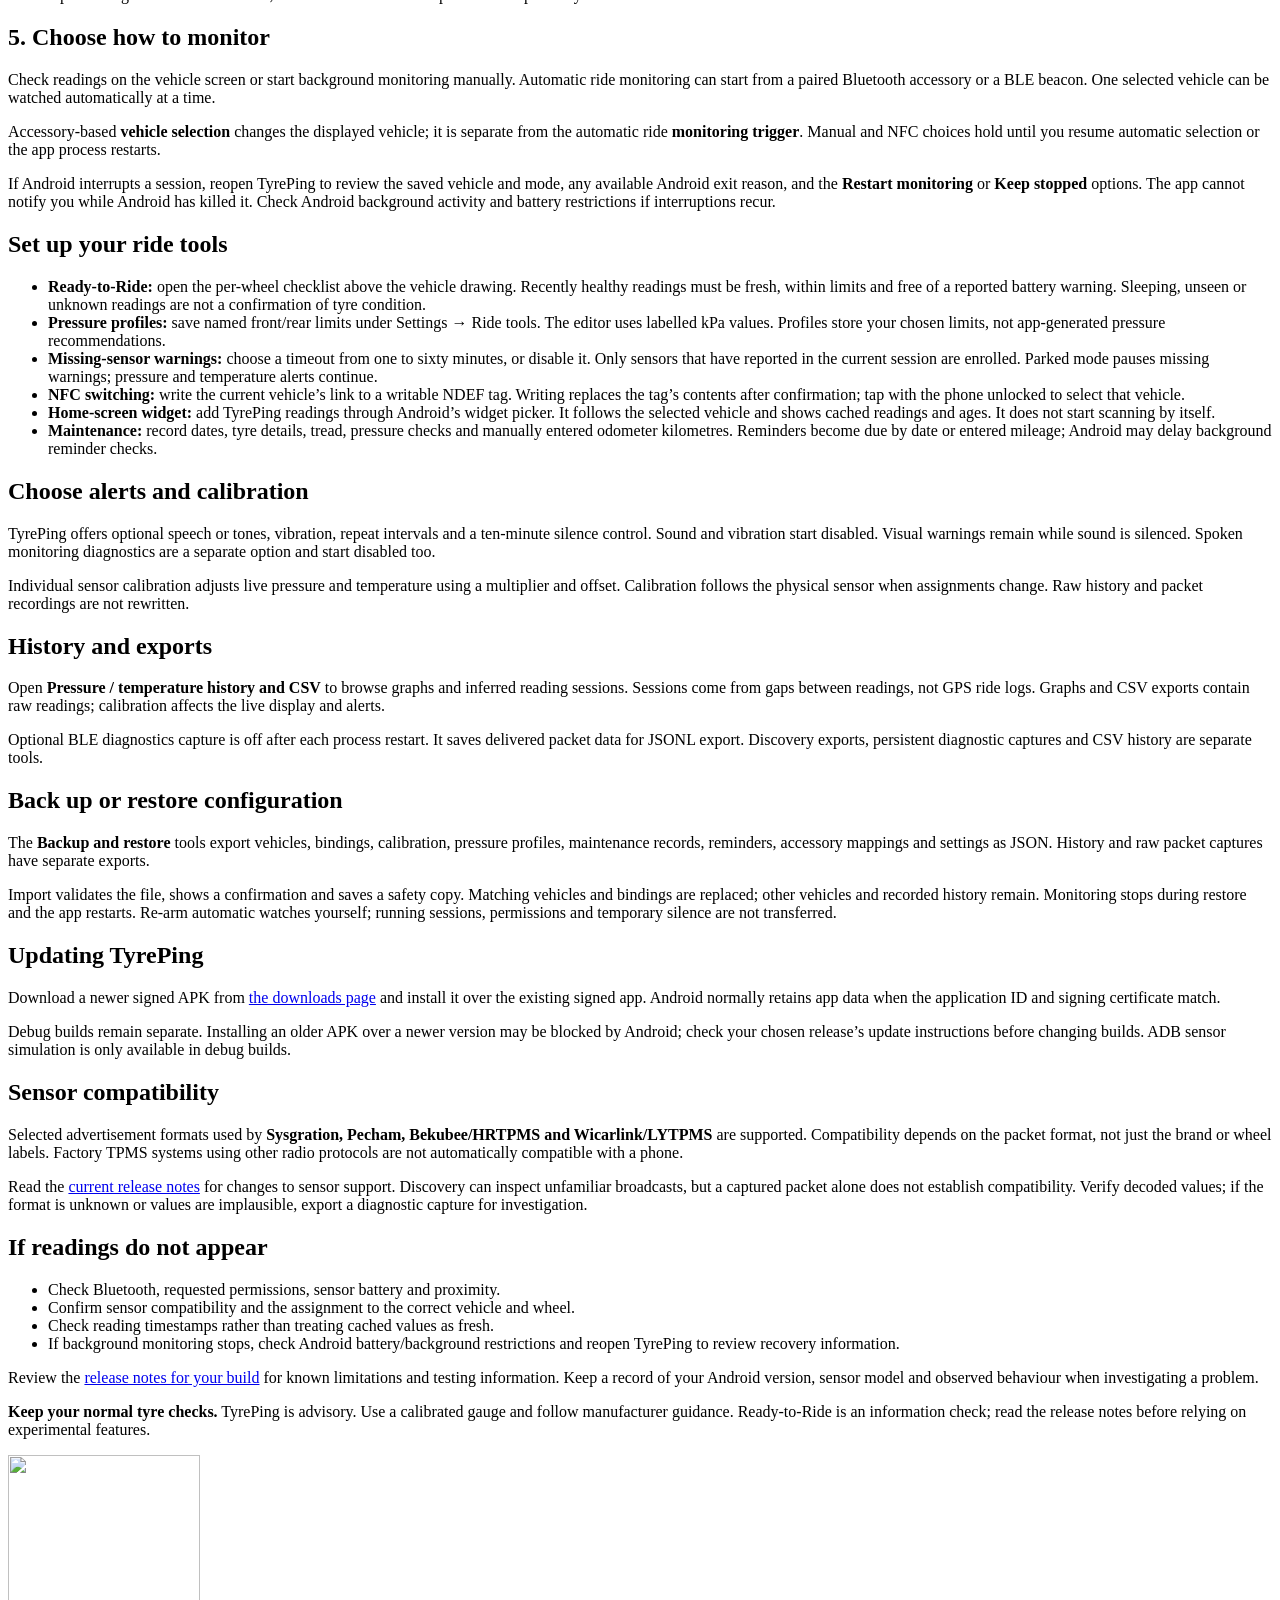
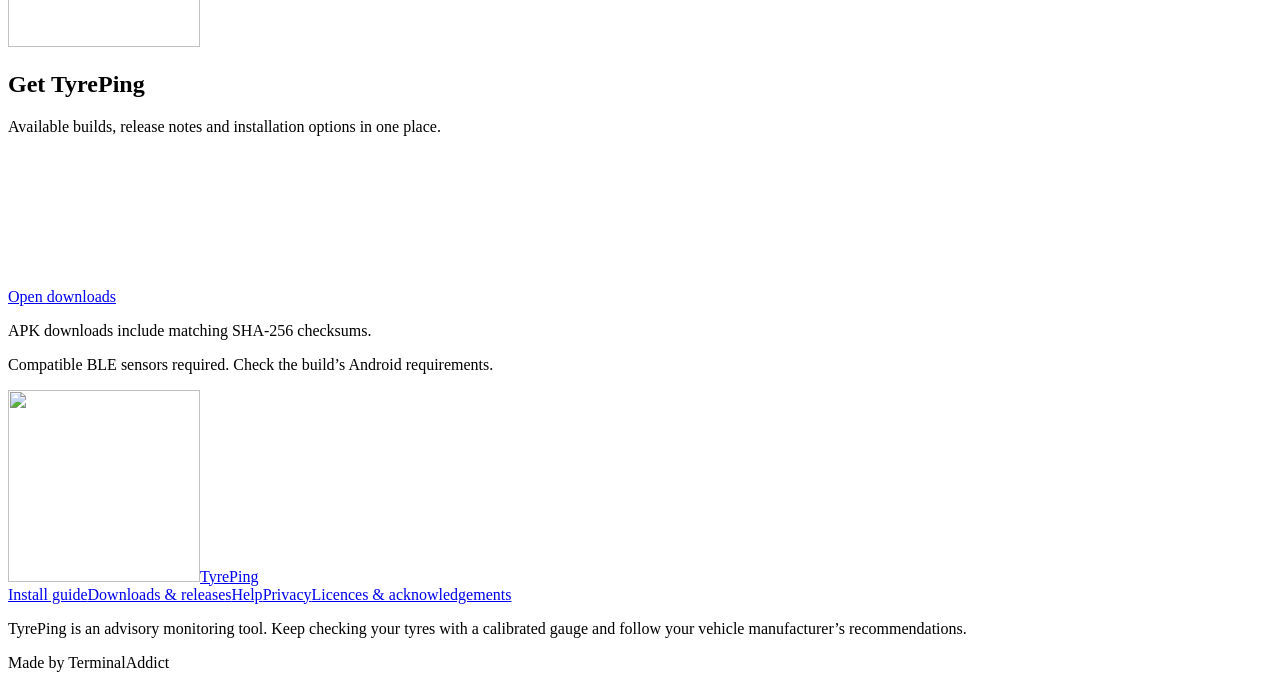
==== commit c18eeb5c: "Remove GitHub links from the public website" ====
--- a/public/install/index.html
+++ b/public/install/index.html
@@ -75,7 +75,6 @@
 <button class="menu-toggle" type="button" aria-controls="site-navigation" aria-expanded="false">Menu</button>
 <nav class="site-nav" id="site-navigation" aria-label="Main navigation">
 <a href="/#features">Features</a><a href="/#compatibility">Compatibility</a><a href="/#screenshots">Screenshots</a><a href="/#faq">FAQs</a>
-<a href="https://github.com/TerminalAddict/TyrePing">GitHub ↗</a>
 <a href="/downloads/" class="button small" aria-current="page">Get TyrePing <svg aria-hidden="true"><use href="/assets/icons.svg#arrow"></use></svg></a>
 </nav></div></header><main id="main" class="doc-main"><div class="wrap"><nav class="breadcrumb" aria-label="Breadcrumb"><a href="/">Home</a><span aria-hidden="true">/</span>Install guide</nav><div class="doc-heading"><span class="eyebrow">Let’s get you connected</span><h1>Install TyrePing.</h1><p>Installing an APK? Download your chosen build from our downloads page, read its release notes and follow the manual steps below. For store installation, use the store link shown on the downloads page when available.</p></div><div class="doc-grid"><article class="doc-content" aria-label="Installation instructions">
 <h2 id="choose-release">Choose a build</h2><p>Open <a href="/downloads/">TyrePing downloads</a> to choose an available build and read its release notes. APKs and their checksums are hosted on tyreping.com.</p><p>The notes describe changes, known limits and testing status. Feature availability can differ between builds; the instructions below introduce the main workflows.</p><div class="callout"><p><strong>Trying a pre-release?</strong> Check its notes before installing. Pre-releases are intended for testing and can be older than the stable build, so compare the versions before changing channels.</p></div>
@@ -91,9 +90,9 @@
 <h2 id="history">History and exports</h2><p>Open <strong>Pressure / temperature history and CSV</strong> to browse graphs and inferred reading sessions. Sessions come from gaps between readings, not GPS ride logs. Graphs and CSV exports contain raw readings; calibration affects the live display and alerts.</p><p>Optional BLE diagnostics capture is off after each process restart. It saves delivered packet data for JSONL export. Discovery exports, persistent diagnostic captures and CSV history are separate tools.</p>
 <h2 id="backup">Back up or restore configuration</h2><p>The <strong>Backup and restore</strong> tools export vehicles, bindings, calibration, pressure profiles, maintenance records, reminders, accessory mappings and settings as JSON. History and raw packet captures have separate exports.</p><p>Import validates the file, shows a confirmation and saves a safety copy. Matching vehicles and bindings are replaced; other vehicles and recorded history remain. Monitoring stops during restore and the app restarts. Re-arm automatic watches yourself; running sessions, permissions and temporary silence are not transferred.</p>
 <h2 id="updates">Updating TyrePing</h2><p>Download a newer signed APK from <a href="/downloads/">the downloads page</a> and install it over the existing signed app. Android normally retains app data when the application ID and signing certificate match.</p><p>Debug builds remain separate. Installing an older APK over a newer version may be blocked by Android; check your chosen release’s update instructions before changing builds. ADB sensor simulation is only available in debug builds.</p>
-<h2 id="compatibility">Sensor compatibility</h2><p>Selected advertisement formats used by <strong>Sysgration, Pecham, Bekubee/HRTPMS and Wicarlink/LYTPMS</strong> are supported. Compatibility depends on the packet format, not just the brand or wheel labels. Factory TPMS systems using other radio protocols are not automatically compatible with a phone.</p><p>Check the <a href="https://github.com/TerminalAddict/TyrePing#features">current project documentation</a> for sensor support. Discovery can inspect unfamiliar broadcasts, but a captured packet alone does not establish compatibility. Verify decoded values; if the format is unknown or values are implausible, export a diagnostic capture for investigation.</p>
-<h2 id="help">If readings do not appear</h2><ul><li>Check Bluetooth, requested permissions, sensor battery and proximity.</li><li>Confirm sensor compatibility and the assignment to the correct vehicle and wheel.</li><li>Check reading timestamps rather than treating cached values as fresh.</li><li>If background monitoring stops, check Android battery/background restrictions and reopen TyrePing to review recovery information.</li></ul><p>Use the <a href="https://github.com/TerminalAddict/TyrePing/blob/tyreping/TESTING.md">project testing checklist</a> or <a href="https://github.com/TerminalAddict/TyrePing/issues">open a GitHub issue</a> with your Android version, sensor model and observed behaviour.</p><div class="callout"><p><strong>Keep your normal tyre checks.</strong> TyrePing is advisory. Use a calibrated gauge and follow manufacturer guidance. Ready-to-Ride is an information check; read the release notes before relying on experimental features.</p></div>
+<h2 id="compatibility">Sensor compatibility</h2><p>Selected advertisement formats used by <strong>Sysgration, Pecham, Bekubee/HRTPMS and Wicarlink/LYTPMS</strong> are supported. Compatibility depends on the packet format, not just the brand or wheel labels. Factory TPMS systems using other radio protocols are not automatically compatible with a phone.</p><p>Read the <a href="/downloads/#release-notes">current release notes</a> for changes to sensor support. Discovery can inspect unfamiliar broadcasts, but a captured packet alone does not establish compatibility. Verify decoded values; if the format is unknown or values are implausible, export a diagnostic capture for investigation.</p>
+<h2 id="help">If readings do not appear</h2><ul><li>Check Bluetooth, requested permissions, sensor battery and proximity.</li><li>Confirm sensor compatibility and the assignment to the correct vehicle and wheel.</li><li>Check reading timestamps rather than treating cached values as fresh.</li><li>If background monitoring stops, check Android battery/background restrictions and reopen TyrePing to review recovery information.</li></ul><p>Review the <a href="/downloads/#release-notes">release notes for your build</a> for known limitations and testing information. Keep a record of your Android version, sensor model and observed behaviour when investigating a problem.</p><div class="callout"><p><strong>Keep your normal tyre checks.</strong> TyrePing is advisory. Use a calibrated gauge and follow manufacturer guidance. Ready-to-Ride is an information check; read the release notes before relying on experimental features.</p></div>
 </article><aside class="download-card" aria-label="Get TyrePing"><img src="/assets/images/tyreping-icon.png" alt="" width="192" height="192"><h2>Get TyrePing</h2><p>Available builds, release notes and installation options in one place.</p><a class="button" href="/downloads/">Open downloads<svg aria-hidden="true"><use href="/assets/icons.svg#arrow"></use></svg></a><p class="download-links">APK downloads include matching SHA-256 checksums.</p><p>Compatible BLE sensors required. Check the build’s Android requirements.</p></aside></div></div></main><footer class="site-footer"><div class="wrap">
-<div class="footer-main"><a class="brand" href="/" aria-label="TyrePing home"><img src="/assets/images/tyreping-icon.png" width="192" height="192" alt=""><span>Tyre<span>Ping</span></span></a><nav class="footer-links" aria-label="Footer navigation"><a href="/install/">Install guide</a><a href="/downloads/">Downloads &amp; releases</a><a href="https://github.com/TerminalAddict/TyrePing/issues">Help &amp; feedback</a><a href="/privacy/">Privacy</a><a href="/licenses/">Licences &amp; acknowledgements</a></nav></div>
-<div class="footer-note"><p>TyrePing is an advisory monitoring tool. Keep checking your tyres with a calibrated gauge and follow your vehicle manufacturer’s recommendations.</p><span>Made by <a href="https://github.com/TerminalAddict">TerminalAddict</a></span></div>
+<div class="footer-main"><a class="brand" href="/" aria-label="TyrePing home"><img src="/assets/images/tyreping-icon.png" width="192" height="192" alt=""><span>Tyre<span>Ping</span></span></a><nav class="footer-links" aria-label="Footer navigation"><a href="/install/">Install guide</a><a href="/downloads/">Downloads &amp; releases</a><a href="/install/#help">Help</a><a href="/privacy/">Privacy</a><a href="/licenses/">Licences &amp; acknowledgements</a></nav></div>
+<div class="footer-note"><p>TyrePing is an advisory monitoring tool. Keep checking your tyres with a calibrated gauge and follow your vehicle manufacturer’s recommendations.</p><span>Made by TerminalAddict</span></div>
 </div></footer></body></html>
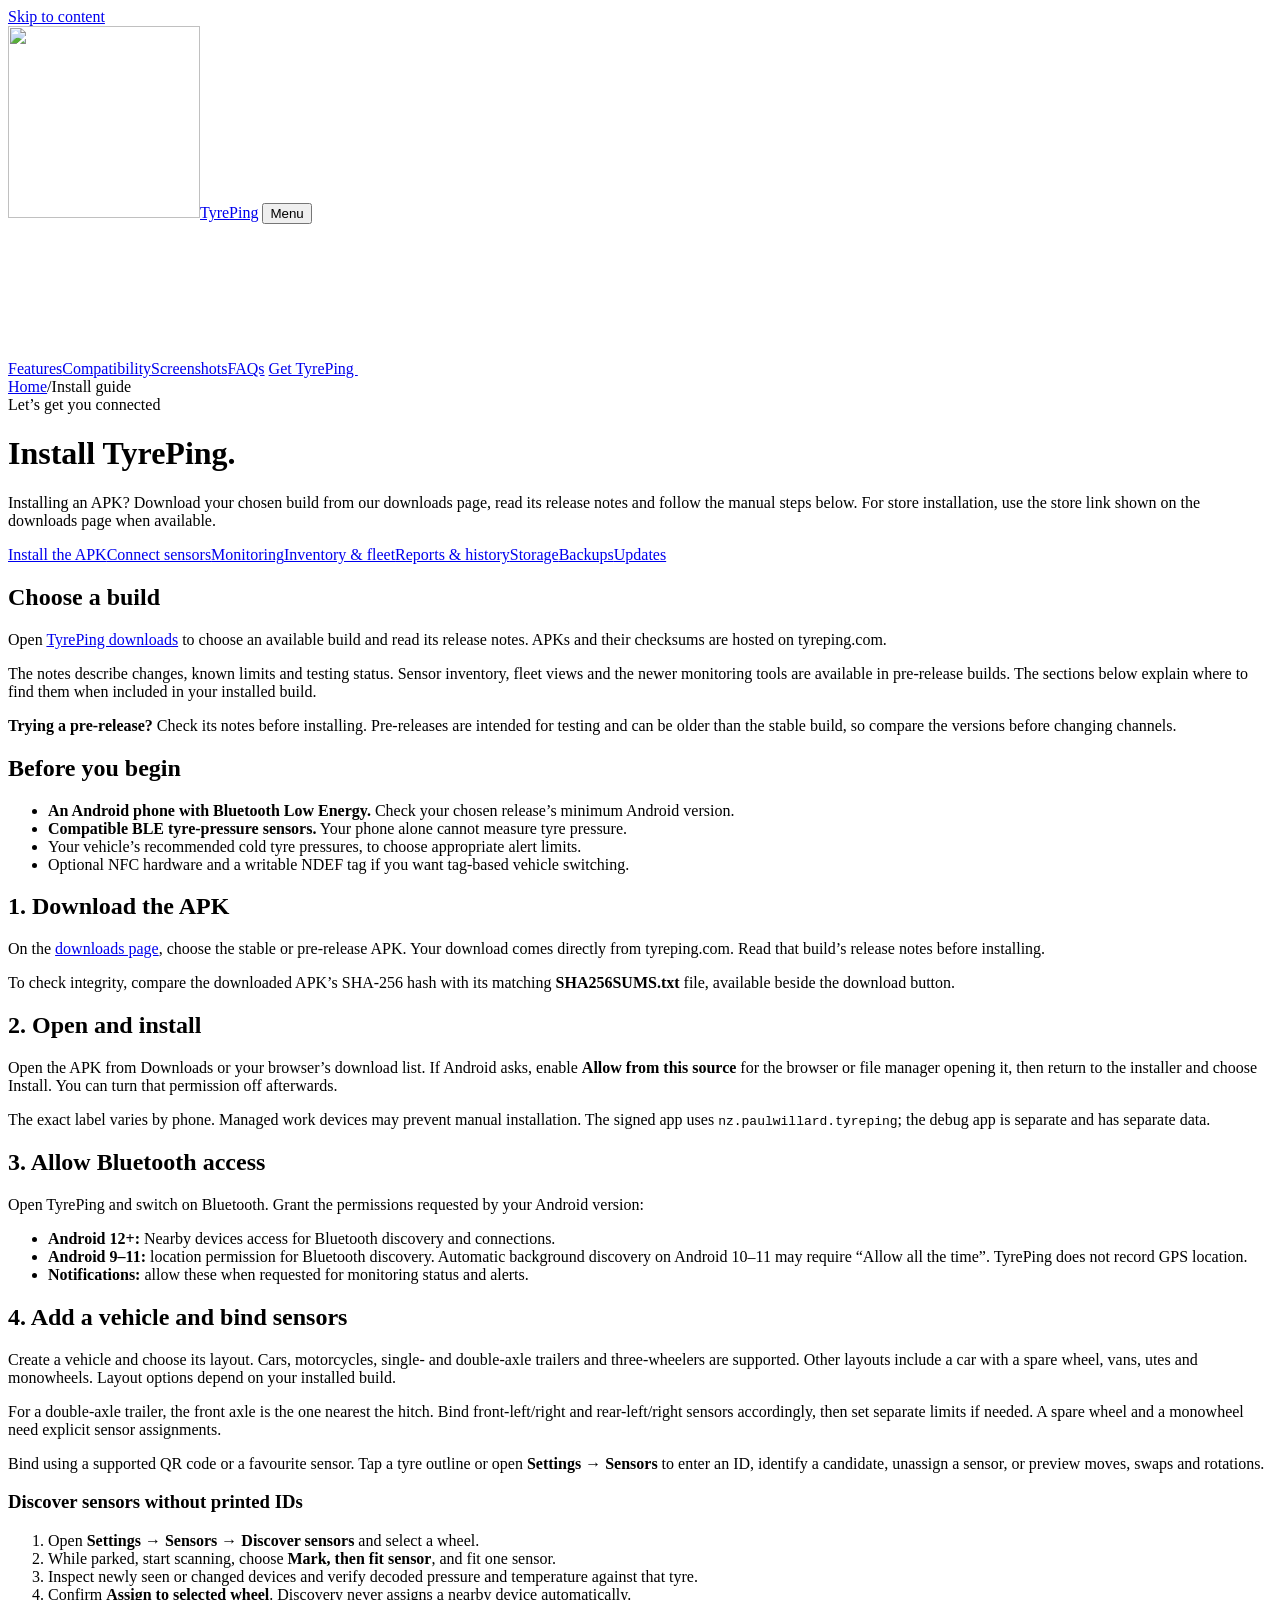
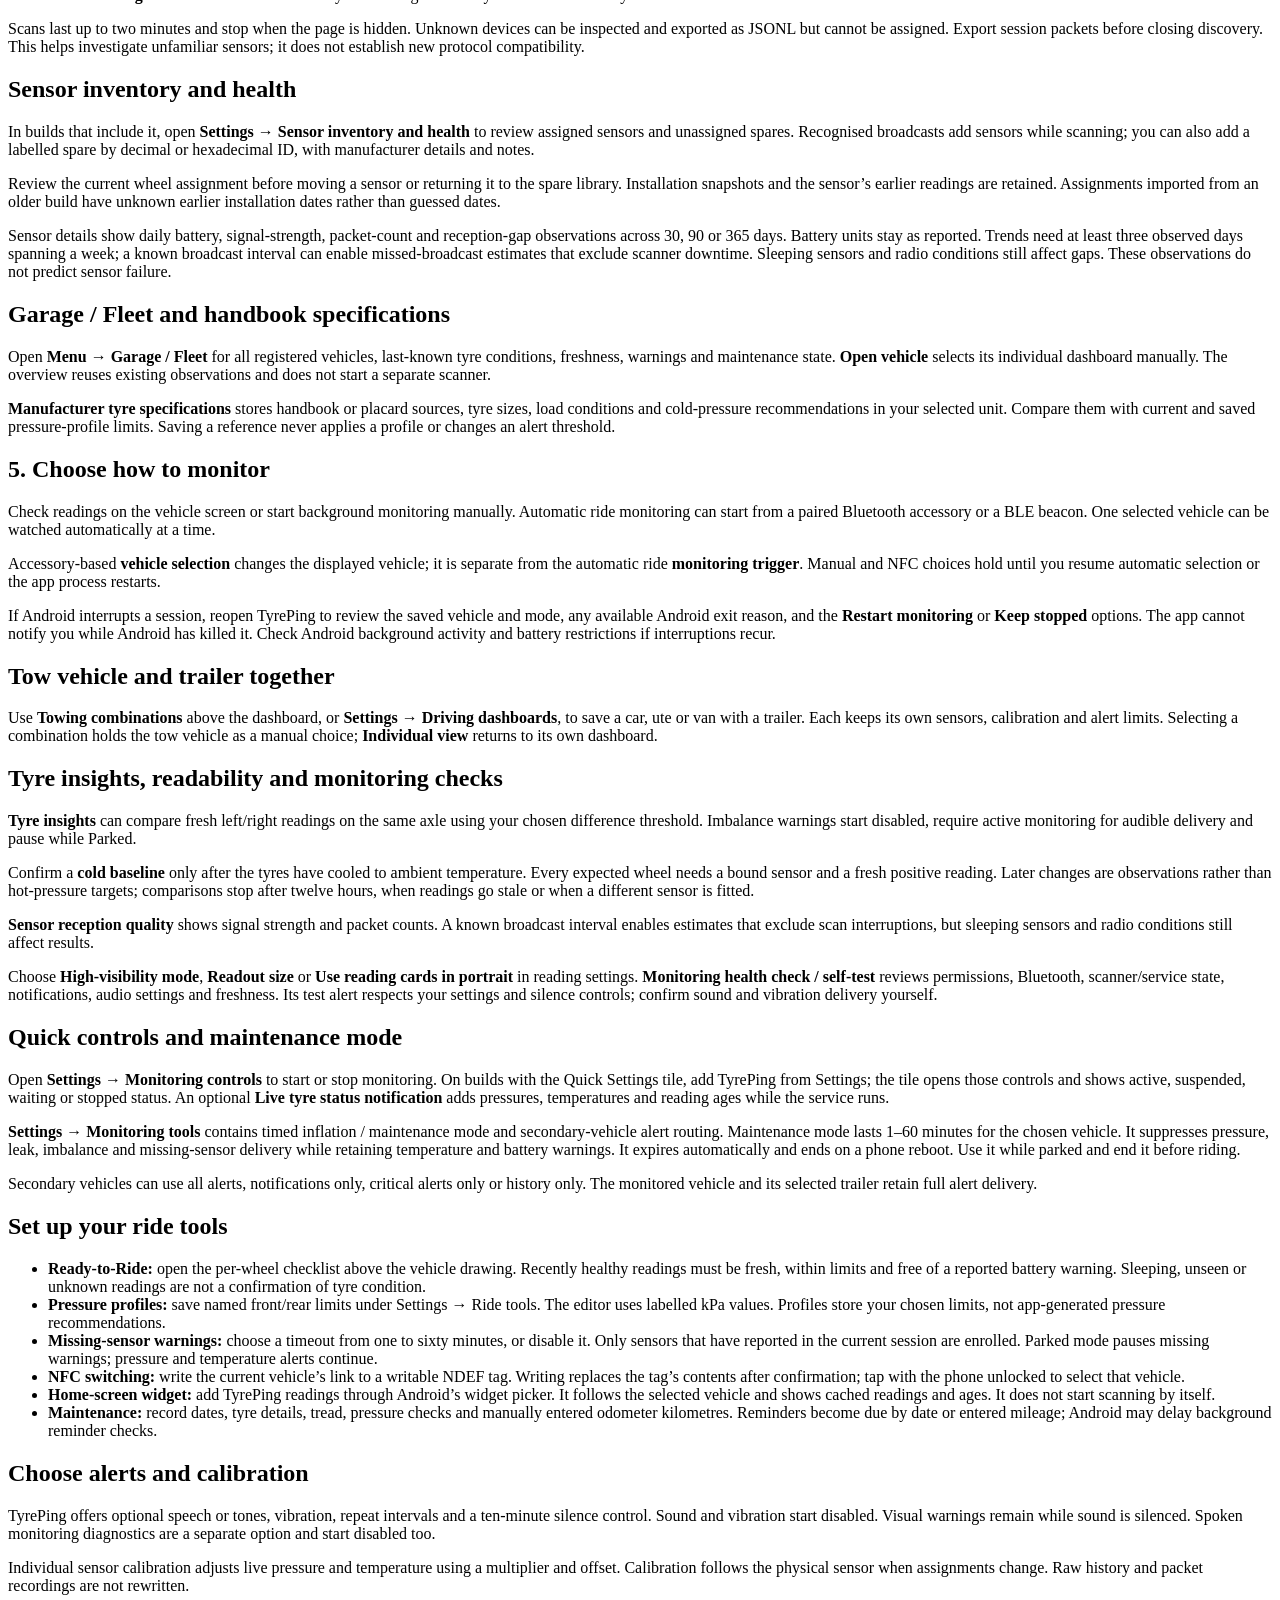
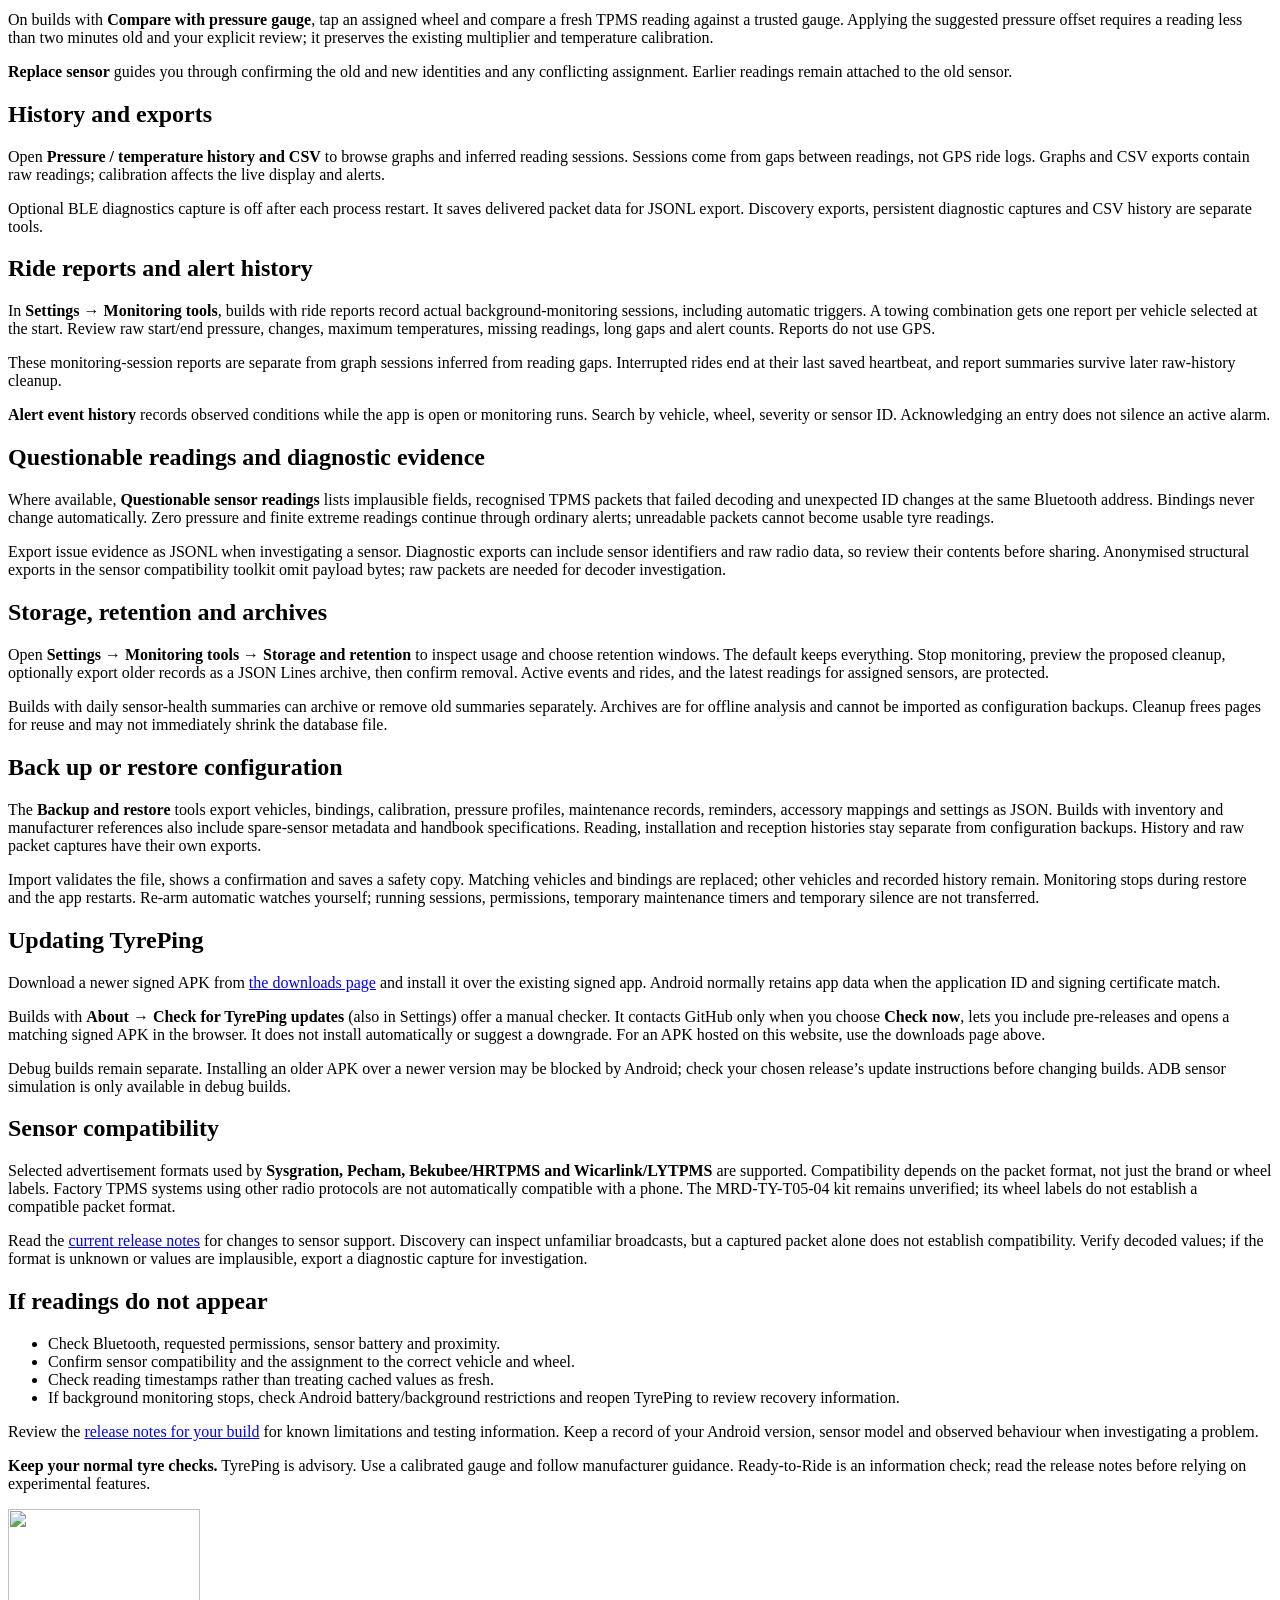
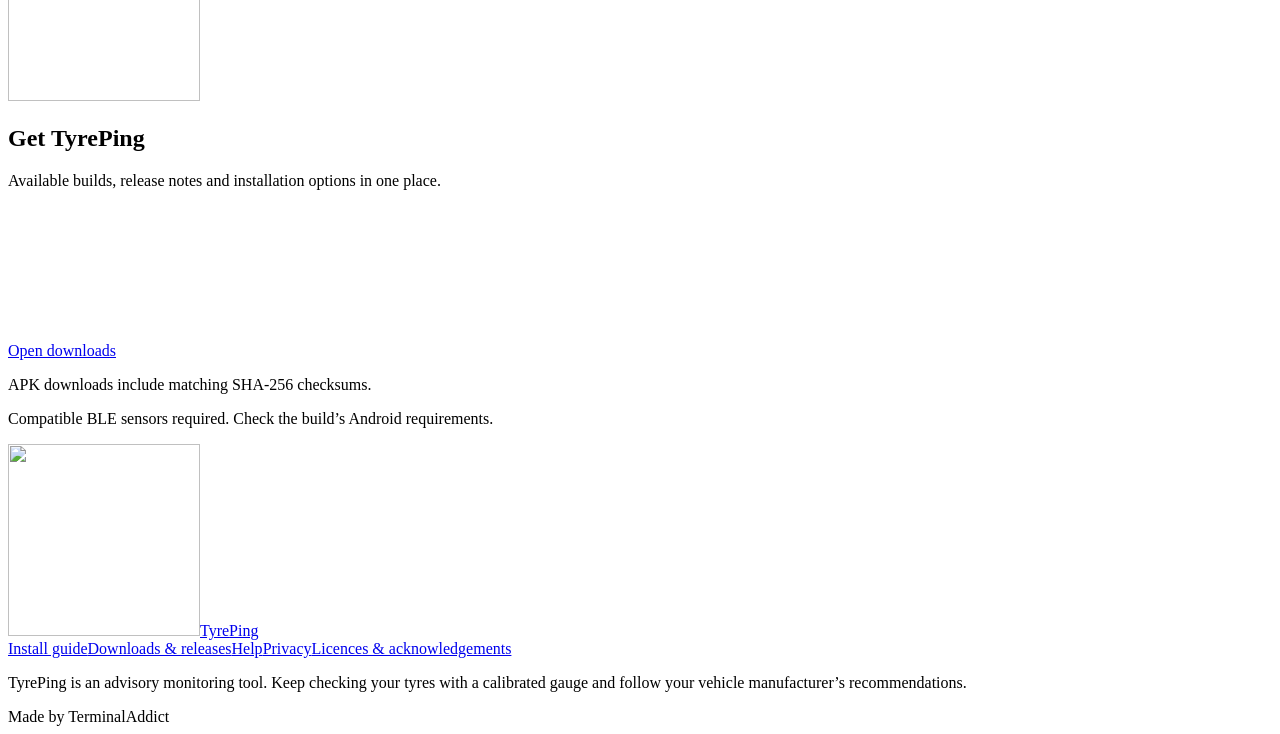
==== commit c50fd25b: "Refresh website content for sensor library and monitoring tools" ====
--- a/public/install/index.html
+++ b/public/install/index.html
@@ -4,7 +4,7 @@
   <meta charset="utf-8">
   <meta name="viewport" content="width=device-width, initial-scale=1">
   <title>Install TyrePing — Android APK download &amp; setup guide</title>
-  <meta name="description" content="Install a TyrePing APK downloaded from tyreping.com. Follow the manual Android install guide, review release notes and connect compatible Bluetooth sensors.">
+  <meta name="description" content="Install TyrePing, connect BLE sensors and set up monitoring, sensor inventory, fleet views and ride reports. Check your build’s release notes.">
   <meta name="robots" content="index, follow, max-image-preview:large">
   <link rel="canonical" href="https://www.tyreping.com/install/">
   <meta name="theme-color" content="#0758f9">
@@ -12,7 +12,7 @@
   <meta property="og:locale" content="en_NZ">
   <meta property="og:site_name" content="TyrePing">
   <meta property="og:title" content="Install TyrePing — Android APK download &amp; setup guide">
-  <meta property="og:description" content="Install a TyrePing APK downloaded from tyreping.com. Follow the manual Android install guide, review release notes and connect compatible Bluetooth sensors.">
+  <meta property="og:description" content="Install TyrePing, connect BLE sensors and set up monitoring, sensor inventory, fleet views and ride reports. Check your build’s release notes.">
   <meta property="og:url" content="https://www.tyreping.com/install/">
   <meta property="og:image" content="https://www.tyreping.com/assets/images/social-card.png">
   <meta property="og:image:width" content="1200">
@@ -20,7 +20,7 @@
   <meta property="og:image:alt" content="TyrePing — Bluetooth tyre pressure monitoring for Android, with the blue TyrePing icon">
   <meta name="twitter:card" content="summary_large_image">
   <meta name="twitter:title" content="Install TyrePing — Android APK download &amp; setup guide">
-  <meta name="twitter:description" content="Install a TyrePing APK downloaded from tyreping.com. Follow the manual Android install guide, review release notes and connect compatible Bluetooth sensors.">
+  <meta name="twitter:description" content="Install TyrePing, connect BLE sensors and set up monitoring, sensor inventory, fleet views and ride reports. Check your build’s release notes.">
   <meta name="twitter:image" content="https://www.tyreping.com/assets/images/social-card.png">
   <meta name="twitter:image:alt" content="TyrePing — Bluetooth tyre pressure monitoring for Android">
   <link rel="icon" href="/favicon.ico" sizes="16x16 32x32 48x48">
@@ -39,14 +39,14 @@
       "@id": "https://www.tyreping.com/install/#webpage",
       "url": "https://www.tyreping.com/install/",
       "name": "Install TyrePing",
-      "description": "Manual Android APK installation and sensor setup guide.",
+      "description": "Manual Android APK installation, BLE sensor setup, monitoring, fleet, inventory and reporting guide. Feature availability varies by build.",
       "inLanguage": "en-NZ",
       "isPartOf": {
         "@type": "WebSite",
         "name": "TyrePing",
         "url": "https://www.tyreping.com/"
       },
-      "dateModified": "2026-10-16"
+      "dateModified": "2026-10-17"
     },
     {
       "@type": "BreadcrumbList",
@@ -77,20 +77,29 @@
 <a href="/#features">Features</a><a href="/#compatibility">Compatibility</a><a href="/#screenshots">Screenshots</a><a href="/#faq">FAQs</a>
 <a href="/downloads/" class="button small" aria-current="page">Get TyrePing <svg aria-hidden="true"><use href="/assets/icons.svg#arrow"></use></svg></a>
 </nav></div></header><main id="main" class="doc-main"><div class="wrap"><nav class="breadcrumb" aria-label="Breadcrumb"><a href="/">Home</a><span aria-hidden="true">/</span>Install guide</nav><div class="doc-heading"><span class="eyebrow">Let’s get you connected</span><h1>Install TyrePing.</h1><p>Installing an APK? Download your chosen build from our downloads page, read its release notes and follow the manual steps below. For store installation, use the store link shown on the downloads page when available.</p></div><div class="doc-grid"><article class="doc-content" aria-label="Installation instructions">
-<h2 id="choose-release">Choose a build</h2><p>Open <a href="/downloads/">TyrePing downloads</a> to choose an available build and read its release notes. APKs and their checksums are hosted on tyreping.com.</p><p>The notes describe changes, known limits and testing status. Feature availability can differ between builds; the instructions below introduce the main workflows.</p><div class="callout"><p><strong>Trying a pre-release?</strong> Check its notes before installing. Pre-releases are intended for testing and can be older than the stable build, so compare the versions before changing channels.</p></div>
+<nav class="license-jumps" aria-label="On this page"><a href="#download">Install the APK</a><a href="#setup">Connect sensors</a><a href="#monitoring">Monitoring</a><a href="#sensor-library">Inventory &amp; fleet</a><a href="#reports">Reports &amp; history</a><a href="#storage">Storage</a><a href="#backup">Backups</a><a href="#updates">Updates</a></nav>
+<h2 id="choose-release">Choose a build</h2><p>Open <a href="/downloads/">TyrePing downloads</a> to choose an available build and read its release notes. APKs and their checksums are hosted on tyreping.com.</p><p>The notes describe changes, known limits and testing status. Sensor inventory, fleet views and the newer monitoring tools are available in pre-release builds. The sections below explain where to find them when included in your installed build.</p><div class="callout"><p><strong>Trying a pre-release?</strong> Check its notes before installing. Pre-releases are intended for testing and can be older than the stable build, so compare the versions before changing channels.</p></div>
 <h2>Before you begin</h2><ul><li><strong>An Android phone with Bluetooth Low Energy.</strong> Check your chosen release’s minimum Android version.</li><li><strong>Compatible BLE tyre-pressure sensors.</strong> Your phone alone cannot measure tyre pressure.</li><li>Your vehicle’s recommended cold tyre pressures, to choose appropriate alert limits.</li><li>Optional NFC hardware and a writable NDEF tag if you want tag-based vehicle switching.</li></ul>
 <h2 id="download">1. Download the APK</h2><p>On the <a href="/downloads/">downloads page</a>, choose the stable or pre-release APK. Your download comes directly from tyreping.com. Read that build’s release notes before installing.</p><p>To check integrity, compare the downloaded APK’s SHA-256 hash with its matching <strong>SHA256SUMS.txt</strong> file, available beside the download button.</p>
 <h2 id="install">2. Open and install</h2><p>Open the APK from Downloads or your browser’s download list. If Android asks, enable <strong>Allow from this source</strong> for the browser or file manager opening it, then return to the installer and choose Install. You can turn that permission off afterwards.</p><p>The exact label varies by phone. Managed work devices may prevent manual installation. The signed app uses <code>nz.paulwillard.tyreping</code>; the debug app is separate and has separate data.</p>
 <h2 id="permissions">3. Allow Bluetooth access</h2><p>Open TyrePing and switch on Bluetooth. Grant the permissions requested by your Android version:</p><ul><li><strong>Android 12+:</strong> Nearby devices access for Bluetooth discovery and connections.</li><li><strong>Android 9–11:</strong> location permission for Bluetooth discovery. Automatic background discovery on Android 10–11 may require “Allow all the time”. TyrePing does not record GPS location.</li><li><strong>Notifications:</strong> allow these when requested for monitoring status and alerts.</li></ul>
 <h2 id="setup">4. Add a vehicle and bind sensors</h2><p>Create a vehicle and choose its layout. Cars, motorcycles, single- and double-axle trailers and three-wheelers are supported. Other layouts include a car with a spare wheel, vans, utes and monowheels. Layout options depend on your installed build.</p><p>For a double-axle trailer, the front axle is the one nearest the hitch. Bind front-left/right and rear-left/right sensors accordingly, then set separate limits if needed. A spare wheel and a monowheel need explicit sensor assignments.</p><p>Bind using a supported QR code or a favourite sensor. Tap a tyre outline or open <strong>Settings → Sensors</strong> to enter an ID, identify a candidate, unassign a sensor, or preview moves, swaps and rotations.</p>
 <h3 id="discovery">Discover sensors without printed IDs</h3><ol><li>Open <strong>Settings → Sensors → Discover sensors</strong> and select a wheel.</li><li>While parked, start scanning, choose <strong>Mark, then fit sensor</strong>, and fit one sensor.</li><li>Inspect newly seen or changed devices and verify decoded pressure and temperature against that tyre.</li><li>Confirm <strong>Assign to selected wheel</strong>. Discovery never assigns a nearby device automatically.</li></ol><p>Scans last up to two minutes and stop when the page is hidden. Unknown devices can be inspected and exported as JSONL but cannot be assigned. Export session packets before closing discovery. This helps investigate unfamiliar sensors; it does not establish new protocol compatibility.</p>
+<h2 id="sensor-library">Sensor inventory and health</h2><p>In builds that include it, open <strong>Settings → Sensor inventory and health</strong> to review assigned sensors and unassigned spares. Recognised broadcasts add sensors while scanning; you can also add a labelled spare by decimal or hexadecimal ID, with manufacturer details and notes.</p><p>Review the current wheel assignment before moving a sensor or returning it to the spare library. Installation snapshots and the sensor’s earlier readings are retained. Assignments imported from an older build have unknown earlier installation dates rather than guessed dates.</p><p>Sensor details show daily battery, signal-strength, packet-count and reception-gap observations across 30, 90 or 365 days. Battery units stay as reported. Trends need at least three observed days spanning a week; a known broadcast interval can enable missed-broadcast estimates that exclude scanner downtime. Sleeping sensors and radio conditions still affect gaps. These observations do not predict sensor failure.</p>
+<h2 id="fleet">Garage / Fleet and handbook specifications</h2><p>Open <strong>Menu → Garage / Fleet</strong> for all registered vehicles, last-known tyre conditions, freshness, warnings and maintenance state. <strong>Open vehicle</strong> selects its individual dashboard manually. The overview reuses existing observations and does not start a separate scanner.</p><p><strong>Manufacturer tyre specifications</strong> stores handbook or placard sources, tyre sizes, load conditions and cold-pressure recommendations in your selected unit. Compare them with current and saved pressure-profile limits. Saving a reference never applies a profile or changes an alert threshold.</p>
 <h2 id="monitoring">5. Choose how to monitor</h2><p>Check readings on the vehicle screen or start background monitoring manually. Automatic ride monitoring can start from a paired Bluetooth accessory or a BLE beacon. One selected vehicle can be watched automatically at a time.</p><p>Accessory-based <strong>vehicle selection</strong> changes the displayed vehicle; it is separate from the automatic ride <strong>monitoring trigger</strong>. Manual and NFC choices hold until you resume automatic selection or the app process restarts.</p><p>If Android interrupts a session, reopen TyrePing to review the saved vehicle and mode, any available Android exit reason, and the <strong>Restart monitoring</strong> or <strong>Keep stopped</strong> options. The app cannot notify you while Android has killed it. Check Android background activity and battery restrictions if interruptions recur.</p>
+<h2 id="towing">Tow vehicle and trailer together</h2><p>Use <strong>Towing combinations</strong> above the dashboard, or <strong>Settings → Driving dashboards</strong>, to save a car, ute or van with a trailer. Each keeps its own sensors, calibration and alert limits. Selecting a combination holds the tow vehicle as a manual choice; <strong>Individual view</strong> returns to its own dashboard.</p>
+<h2 id="insights">Tyre insights, readability and monitoring checks</h2><p><strong>Tyre insights</strong> can compare fresh left/right readings on the same axle using your chosen difference threshold. Imbalance warnings start disabled, require active monitoring for audible delivery and pause while Parked.</p><p>Confirm a <strong>cold baseline</strong> only after the tyres have cooled to ambient temperature. Every expected wheel needs a bound sensor and a fresh positive reading. Later changes are observations rather than hot-pressure targets; comparisons stop after twelve hours, when readings go stale or when a different sensor is fitted.</p><p><strong>Sensor reception quality</strong> shows signal strength and packet counts. A known broadcast interval enables estimates that exclude scan interruptions, but sleeping sensors and radio conditions still affect results.</p><p>Choose <strong>High-visibility mode</strong>, <strong>Readout size</strong> or <strong>Use reading cards in portrait</strong> in reading settings. <strong>Monitoring health check / self-test</strong> reviews permissions, Bluetooth, scanner/service state, notifications, audio settings and freshness. Its test alert respects your settings and silence controls; confirm sound and vibration delivery yourself.</p>
+<h2 id="monitoring-tools">Quick controls and maintenance mode</h2><p>Open <strong>Settings → Monitoring controls</strong> to start or stop monitoring. On builds with the Quick Settings tile, add TyrePing from Settings; the tile opens those controls and shows active, suspended, waiting or stopped status. An optional <strong>Live tyre status notification</strong> adds pressures, temperatures and reading ages while the service runs.</p><p><strong>Settings → Monitoring tools</strong> contains timed inflation / maintenance mode and secondary-vehicle alert routing. Maintenance mode lasts 1–60 minutes for the chosen vehicle. It suppresses pressure, leak, imbalance and missing-sensor delivery while retaining temperature and battery warnings. It expires automatically and ends on a phone reboot. Use it while parked and end it before riding.</p><p>Secondary vehicles can use all alerts, notifications only, critical alerts only or history only. The monitored vehicle and its selected trailer retain full alert delivery.</p>
 <h2 id="ride-tools">Set up your ride tools</h2><ul><li><strong>Ready-to-Ride:</strong> open the per-wheel checklist above the vehicle drawing. Recently healthy readings must be fresh, within limits and free of a reported battery warning. Sleeping, unseen or unknown readings are not a confirmation of tyre condition.</li><li><strong>Pressure profiles:</strong> save named front/rear limits under Settings → Ride tools. The editor uses labelled kPa values. Profiles store your chosen limits, not app-generated pressure recommendations.</li><li><strong>Missing-sensor warnings:</strong> choose a timeout from one to sixty minutes, or disable it. Only sensors that have reported in the current session are enrolled. Parked mode pauses missing warnings; pressure and temperature alerts continue.</li><li><strong>NFC switching:</strong> write the current vehicle’s link to a writable NDEF tag. Writing replaces the tag’s contents after confirmation; tap with the phone unlocked to select that vehicle.</li><li><strong>Home-screen widget:</strong> add TyrePing readings through Android’s widget picker. It follows the selected vehicle and shows cached readings and ages. It does not start scanning by itself.</li><li><strong>Maintenance:</strong> record dates, tyre details, tread, pressure checks and manually entered odometer kilometres. Reminders become due by date or entered mileage; Android may delay background reminder checks.</li></ul>
-<h2 id="alerts">Choose alerts and calibration</h2><p>TyrePing offers optional speech or tones, vibration, repeat intervals and a ten-minute silence control. Sound and vibration start disabled. Visual warnings remain while sound is silenced. Spoken monitoring diagnostics are a separate option and start disabled too.</p><p>Individual sensor calibration adjusts live pressure and temperature using a multiplier and offset. Calibration follows the physical sensor when assignments change. Raw history and packet recordings are not rewritten.</p>
+<h2 id="alerts">Choose alerts and calibration</h2><p>TyrePing offers optional speech or tones, vibration, repeat intervals and a ten-minute silence control. Sound and vibration start disabled. Visual warnings remain while sound is silenced. Spoken monitoring diagnostics are a separate option and start disabled too.</p><p>Individual sensor calibration adjusts live pressure and temperature using a multiplier and offset. Calibration follows the physical sensor when assignments change. Raw history and packet recordings are not rewritten.</p><p>On builds with <strong>Compare with pressure gauge</strong>, tap an assigned wheel and compare a fresh TPMS reading against a trusted gauge. Applying the suggested pressure offset requires a reading less than two minutes old and your explicit review; it preserves the existing multiplier and temperature calibration.</p><p><strong>Replace sensor</strong> guides you through confirming the old and new identities and any conflicting assignment. Earlier readings remain attached to the old sensor.</p>
 <h2 id="history">History and exports</h2><p>Open <strong>Pressure / temperature history and CSV</strong> to browse graphs and inferred reading sessions. Sessions come from gaps between readings, not GPS ride logs. Graphs and CSV exports contain raw readings; calibration affects the live display and alerts.</p><p>Optional BLE diagnostics capture is off after each process restart. It saves delivered packet data for JSONL export. Discovery exports, persistent diagnostic captures and CSV history are separate tools.</p>
-<h2 id="backup">Back up or restore configuration</h2><p>The <strong>Backup and restore</strong> tools export vehicles, bindings, calibration, pressure profiles, maintenance records, reminders, accessory mappings and settings as JSON. History and raw packet captures have separate exports.</p><p>Import validates the file, shows a confirmation and saves a safety copy. Matching vehicles and bindings are replaced; other vehicles and recorded history remain. Monitoring stops during restore and the app restarts. Re-arm automatic watches yourself; running sessions, permissions and temporary silence are not transferred.</p>
-<h2 id="updates">Updating TyrePing</h2><p>Download a newer signed APK from <a href="/downloads/">the downloads page</a> and install it over the existing signed app. Android normally retains app data when the application ID and signing certificate match.</p><p>Debug builds remain separate. Installing an older APK over a newer version may be blocked by Android; check your chosen release’s update instructions before changing builds. ADB sensor simulation is only available in debug builds.</p>
-<h2 id="compatibility">Sensor compatibility</h2><p>Selected advertisement formats used by <strong>Sysgration, Pecham, Bekubee/HRTPMS and Wicarlink/LYTPMS</strong> are supported. Compatibility depends on the packet format, not just the brand or wheel labels. Factory TPMS systems using other radio protocols are not automatically compatible with a phone.</p><p>Read the <a href="/downloads/#release-notes">current release notes</a> for changes to sensor support. Discovery can inspect unfamiliar broadcasts, but a captured packet alone does not establish compatibility. Verify decoded values; if the format is unknown or values are implausible, export a diagnostic capture for investigation.</p>
+<h2 id="reports">Ride reports and alert history</h2><p>In <strong>Settings → Monitoring tools</strong>, builds with ride reports record actual background-monitoring sessions, including automatic triggers. A towing combination gets one report per vehicle selected at the start. Review raw start/end pressure, changes, maximum temperatures, missing readings, long gaps and alert counts. Reports do not use GPS.</p><p>These monitoring-session reports are separate from graph sessions inferred from reading gaps. Interrupted rides end at their last saved heartbeat, and report summaries survive later raw-history cleanup.</p><p><strong>Alert event history</strong> records observed conditions while the app is open or monitoring runs. Search by vehicle, wheel, severity or sensor ID. Acknowledging an entry does not silence an active alarm.</p>
+<h2 id="diagnostics">Questionable readings and diagnostic evidence</h2><p>Where available, <strong>Questionable sensor readings</strong> lists implausible fields, recognised TPMS packets that failed decoding and unexpected ID changes at the same Bluetooth address. Bindings never change automatically. Zero pressure and finite extreme readings continue through ordinary alerts; unreadable packets cannot become usable tyre readings.</p><p>Export issue evidence as JSONL when investigating a sensor. Diagnostic exports can include sensor identifiers and raw radio data, so review their contents before sharing. Anonymised structural exports in the sensor compatibility toolkit omit payload bytes; raw packets are needed for decoder investigation.</p>
+<h2 id="storage">Storage, retention and archives</h2><p>Open <strong>Settings → Monitoring tools → Storage and retention</strong> to inspect usage and choose retention windows. The default keeps everything. Stop monitoring, preview the proposed cleanup, optionally export older records as a JSON Lines archive, then confirm removal. Active events and rides, and the latest readings for assigned sensors, are protected.</p><p>Builds with daily sensor-health summaries can archive or remove old summaries separately. Archives are for offline analysis and cannot be imported as configuration backups. Cleanup frees pages for reuse and may not immediately shrink the database file.</p>
+<h2 id="backup">Back up or restore configuration</h2><p>The <strong>Backup and restore</strong> tools export vehicles, bindings, calibration, pressure profiles, maintenance records, reminders, accessory mappings and settings as JSON. Builds with inventory and manufacturer references also include spare-sensor metadata and handbook specifications. Reading, installation and reception histories stay separate from configuration backups. History and raw packet captures have their own exports.</p><p>Import validates the file, shows a confirmation and saves a safety copy. Matching vehicles and bindings are replaced; other vehicles and recorded history remain. Monitoring stops during restore and the app restarts. Re-arm automatic watches yourself; running sessions, permissions, temporary maintenance timers and temporary silence are not transferred.</p>
+<h2 id="updates">Updating TyrePing</h2><p>Download a newer signed APK from <a href="/downloads/">the downloads page</a> and install it over the existing signed app. Android normally retains app data when the application ID and signing certificate match.</p><p>Builds with <strong>About → Check for TyrePing updates</strong> (also in Settings) offer a manual checker. It contacts GitHub only when you choose <strong>Check now</strong>, lets you include pre-releases and opens a matching signed APK in the browser. It does not install automatically or suggest a downgrade. For an APK hosted on this website, use the downloads page above.</p><p>Debug builds remain separate. Installing an older APK over a newer version may be blocked by Android; check your chosen release’s update instructions before changing builds. ADB sensor simulation is only available in debug builds.</p>
+<h2 id="compatibility">Sensor compatibility</h2><p>Selected advertisement formats used by <strong>Sysgration, Pecham, Bekubee/HRTPMS and Wicarlink/LYTPMS</strong> are supported. Compatibility depends on the packet format, not just the brand or wheel labels. Factory TPMS systems using other radio protocols are not automatically compatible with a phone. The MRD-TY-T05-04 kit remains unverified; its wheel labels do not establish a compatible packet format.</p><p>Read the <a href="/downloads/#release-notes">current release notes</a> for changes to sensor support. Discovery can inspect unfamiliar broadcasts, but a captured packet alone does not establish compatibility. Verify decoded values; if the format is unknown or values are implausible, export a diagnostic capture for investigation.</p>
 <h2 id="help">If readings do not appear</h2><ul><li>Check Bluetooth, requested permissions, sensor battery and proximity.</li><li>Confirm sensor compatibility and the assignment to the correct vehicle and wheel.</li><li>Check reading timestamps rather than treating cached values as fresh.</li><li>If background monitoring stops, check Android battery/background restrictions and reopen TyrePing to review recovery information.</li></ul><p>Review the <a href="/downloads/#release-notes">release notes for your build</a> for known limitations and testing information. Keep a record of your Android version, sensor model and observed behaviour when investigating a problem.</p><div class="callout"><p><strong>Keep your normal tyre checks.</strong> TyrePing is advisory. Use a calibrated gauge and follow manufacturer guidance. Ready-to-Ride is an information check; read the release notes before relying on experimental features.</p></div>
 </article><aside class="download-card" aria-label="Get TyrePing"><img src="/assets/images/tyreping-icon.png" alt="" width="192" height="192"><h2>Get TyrePing</h2><p>Available builds, release notes and installation options in one place.</p><a class="button" href="/downloads/">Open downloads<svg aria-hidden="true"><use href="/assets/icons.svg#arrow"></use></svg></a><p class="download-links">APK downloads include matching SHA-256 checksums.</p><p>Compatible BLE sensors required. Check the build’s Android requirements.</p></aside></div></div></main><footer class="site-footer"><div class="wrap">
 <div class="footer-main"><a class="brand" href="/" aria-label="TyrePing home"><img src="/assets/images/tyreping-icon.png" width="192" height="192" alt=""><span>Tyre<span>Ping</span></span></a><nav class="footer-links" aria-label="Footer navigation"><a href="/install/">Install guide</a><a href="/downloads/">Downloads &amp; releases</a><a href="/install/#help">Help</a><a href="/privacy/">Privacy</a><a href="/licenses/">Licences &amp; acknowledgements</a></nav></div>
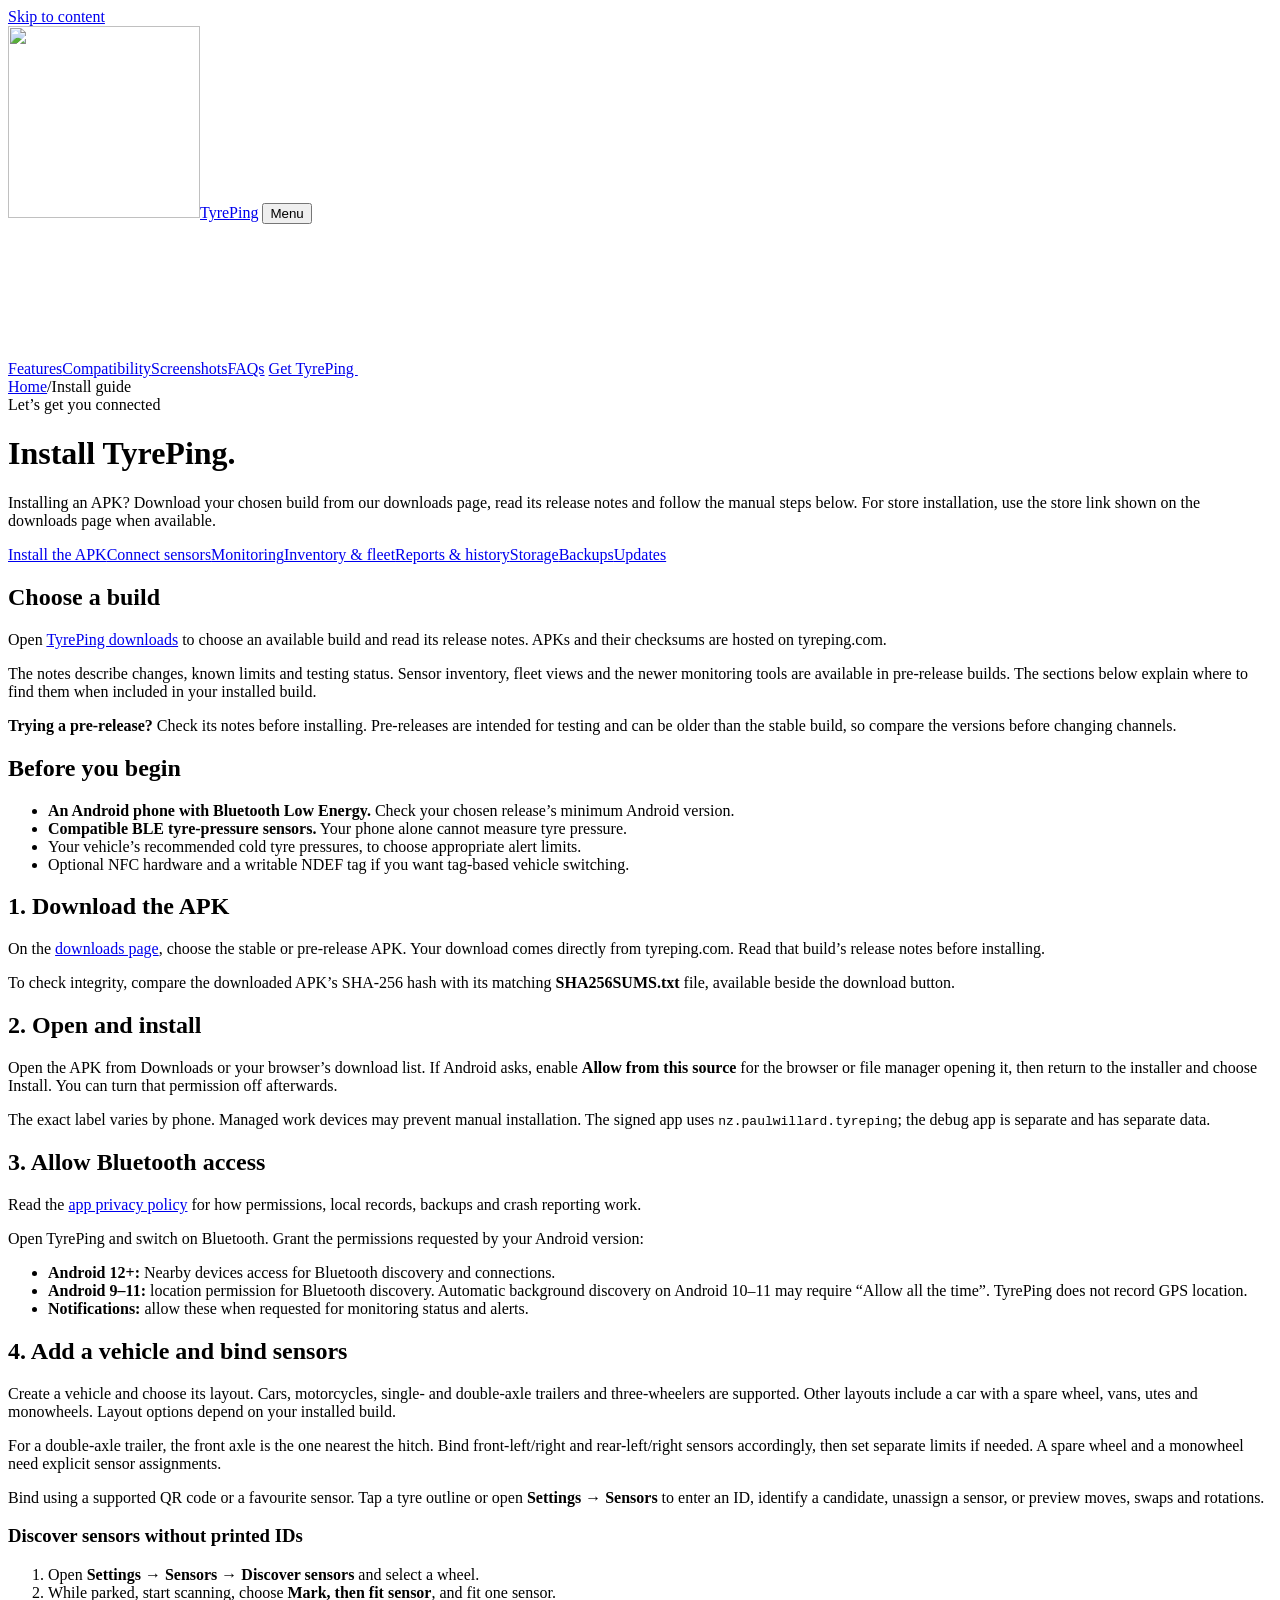
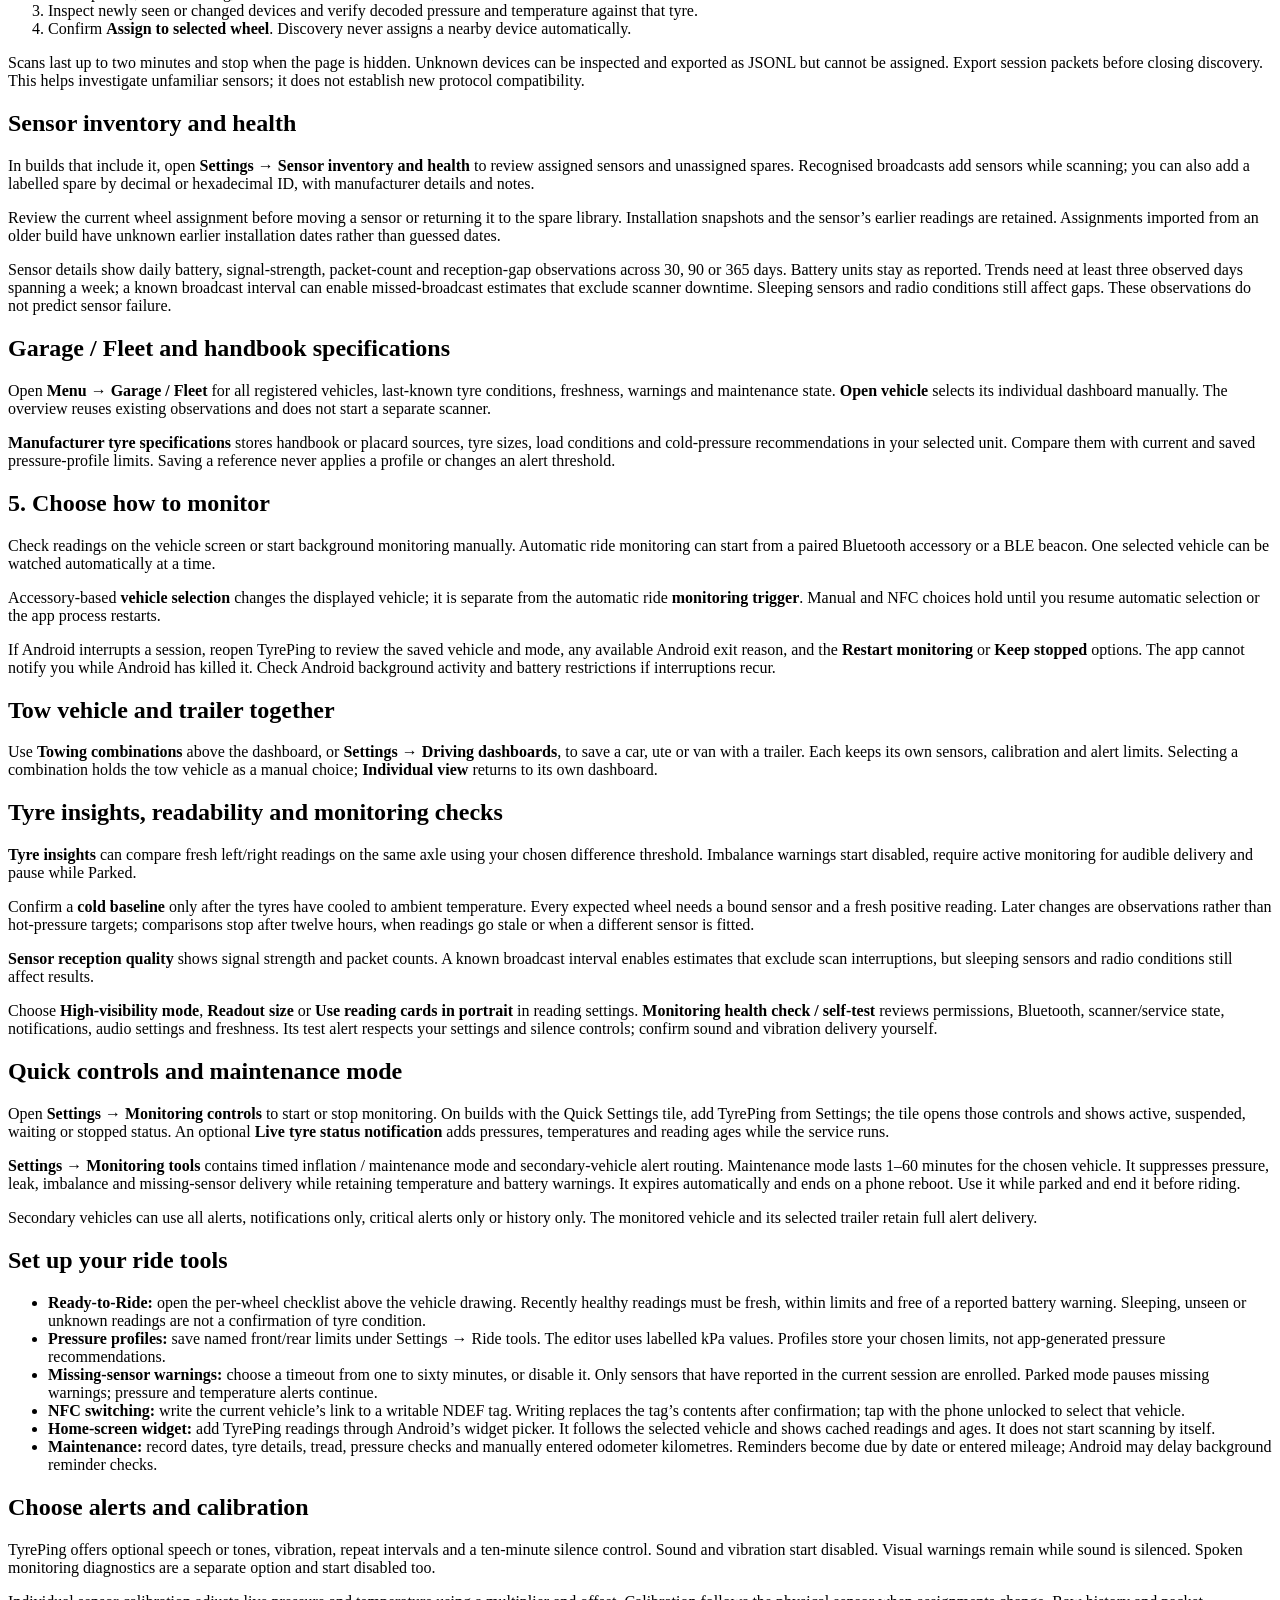
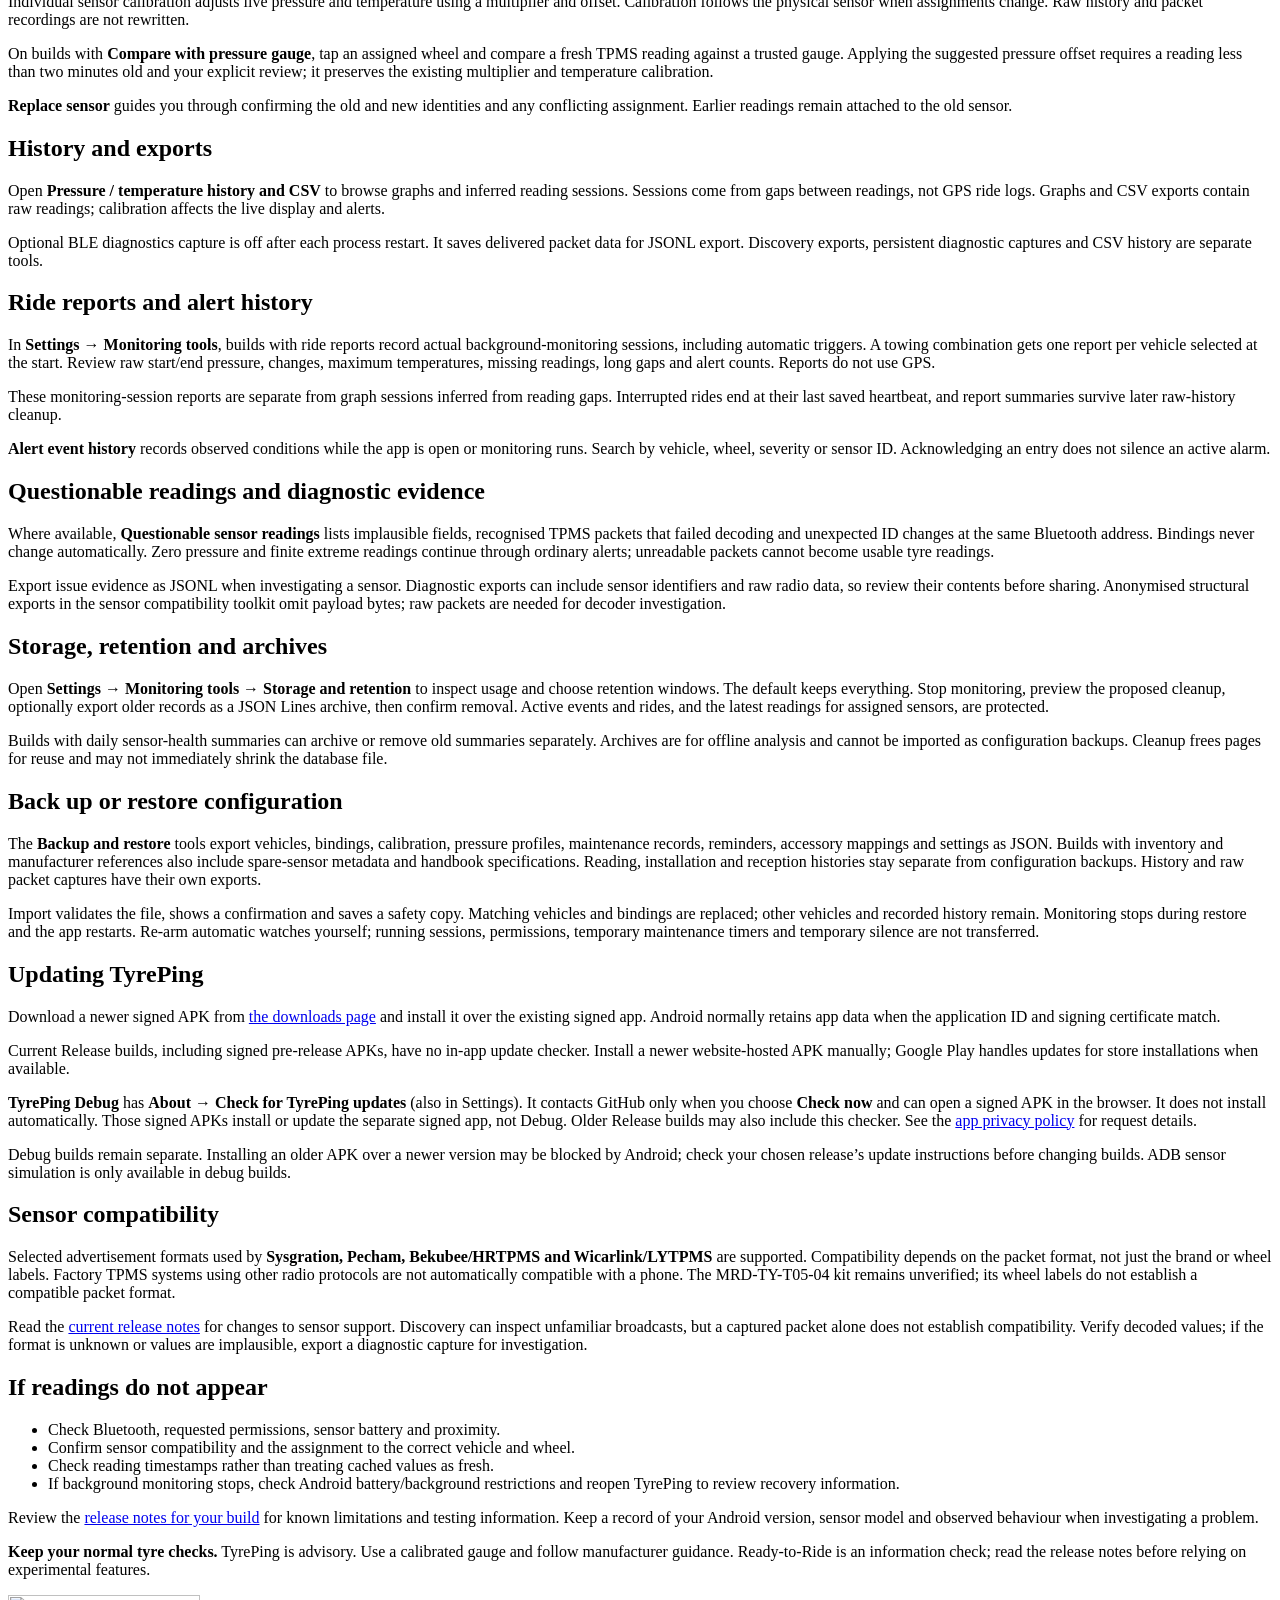
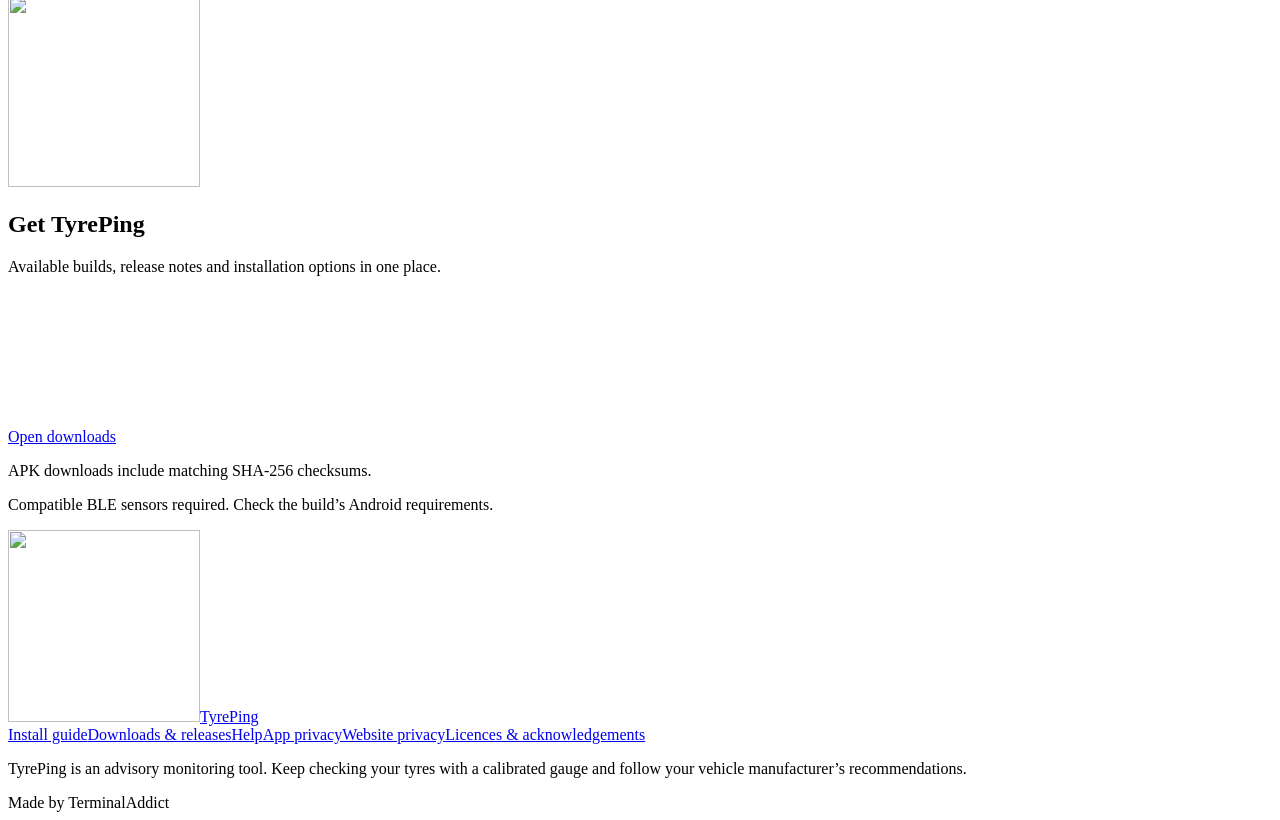
==== commit 5ef9da0b: "Publish Android app privacy policy with verified data handling" ====
--- a/public/install/index.html
+++ b/public/install/index.html
@@ -46,7 +46,7 @@
         "name": "TyrePing",
         "url": "https://www.tyreping.com/"
       },
-      "dateModified": "2026-10-17"
+      "dateModified": "2026-10-19"
     },
     {
       "@type": "BreadcrumbList",
@@ -82,7 +82,7 @@
 <h2>Before you begin</h2><ul><li><strong>An Android phone with Bluetooth Low Energy.</strong> Check your chosen release’s minimum Android version.</li><li><strong>Compatible BLE tyre-pressure sensors.</strong> Your phone alone cannot measure tyre pressure.</li><li>Your vehicle’s recommended cold tyre pressures, to choose appropriate alert limits.</li><li>Optional NFC hardware and a writable NDEF tag if you want tag-based vehicle switching.</li></ul>
 <h2 id="download">1. Download the APK</h2><p>On the <a href="/downloads/">downloads page</a>, choose the stable or pre-release APK. Your download comes directly from tyreping.com. Read that build’s release notes before installing.</p><p>To check integrity, compare the downloaded APK’s SHA-256 hash with its matching <strong>SHA256SUMS.txt</strong> file, available beside the download button.</p>
 <h2 id="install">2. Open and install</h2><p>Open the APK from Downloads or your browser’s download list. If Android asks, enable <strong>Allow from this source</strong> for the browser or file manager opening it, then return to the installer and choose Install. You can turn that permission off afterwards.</p><p>The exact label varies by phone. Managed work devices may prevent manual installation. The signed app uses <code>nz.paulwillard.tyreping</code>; the debug app is separate and has separate data.</p>
-<h2 id="permissions">3. Allow Bluetooth access</h2><p>Open TyrePing and switch on Bluetooth. Grant the permissions requested by your Android version:</p><ul><li><strong>Android 12+:</strong> Nearby devices access for Bluetooth discovery and connections.</li><li><strong>Android 9–11:</strong> location permission for Bluetooth discovery. Automatic background discovery on Android 10–11 may require “Allow all the time”. TyrePing does not record GPS location.</li><li><strong>Notifications:</strong> allow these when requested for monitoring status and alerts.</li></ul>
+<h2 id="permissions">3. Allow Bluetooth access</h2><p>Read the <a href="/app-privacy/">app privacy policy</a> for how permissions, local records, backups and crash reporting work.</p><p>Open TyrePing and switch on Bluetooth. Grant the permissions requested by your Android version:</p><ul><li><strong>Android 12+:</strong> Nearby devices access for Bluetooth discovery and connections.</li><li><strong>Android 9–11:</strong> location permission for Bluetooth discovery. Automatic background discovery on Android 10–11 may require “Allow all the time”. TyrePing does not record GPS location.</li><li><strong>Notifications:</strong> allow these when requested for monitoring status and alerts.</li></ul>
 <h2 id="setup">4. Add a vehicle and bind sensors</h2><p>Create a vehicle and choose its layout. Cars, motorcycles, single- and double-axle trailers and three-wheelers are supported. Other layouts include a car with a spare wheel, vans, utes and monowheels. Layout options depend on your installed build.</p><p>For a double-axle trailer, the front axle is the one nearest the hitch. Bind front-left/right and rear-left/right sensors accordingly, then set separate limits if needed. A spare wheel and a monowheel need explicit sensor assignments.</p><p>Bind using a supported QR code or a favourite sensor. Tap a tyre outline or open <strong>Settings → Sensors</strong> to enter an ID, identify a candidate, unassign a sensor, or preview moves, swaps and rotations.</p>
 <h3 id="discovery">Discover sensors without printed IDs</h3><ol><li>Open <strong>Settings → Sensors → Discover sensors</strong> and select a wheel.</li><li>While parked, start scanning, choose <strong>Mark, then fit sensor</strong>, and fit one sensor.</li><li>Inspect newly seen or changed devices and verify decoded pressure and temperature against that tyre.</li><li>Confirm <strong>Assign to selected wheel</strong>. Discovery never assigns a nearby device automatically.</li></ol><p>Scans last up to two minutes and stop when the page is hidden. Unknown devices can be inspected and exported as JSONL but cannot be assigned. Export session packets before closing discovery. This helps investigate unfamiliar sensors; it does not establish new protocol compatibility.</p>
 <h2 id="sensor-library">Sensor inventory and health</h2><p>In builds that include it, open <strong>Settings → Sensor inventory and health</strong> to review assigned sensors and unassigned spares. Recognised broadcasts add sensors while scanning; you can also add a labelled spare by decimal or hexadecimal ID, with manufacturer details and notes.</p><p>Review the current wheel assignment before moving a sensor or returning it to the spare library. Installation snapshots and the sensor’s earlier readings are retained. Assignments imported from an older build have unknown earlier installation dates rather than guessed dates.</p><p>Sensor details show daily battery, signal-strength, packet-count and reception-gap observations across 30, 90 or 365 days. Battery units stay as reported. Trends need at least three observed days spanning a week; a known broadcast interval can enable missed-broadcast estimates that exclude scanner downtime. Sleeping sensors and radio conditions still affect gaps. These observations do not predict sensor failure.</p>
@@ -98,10 +98,10 @@
 <h2 id="diagnostics">Questionable readings and diagnostic evidence</h2><p>Where available, <strong>Questionable sensor readings</strong> lists implausible fields, recognised TPMS packets that failed decoding and unexpected ID changes at the same Bluetooth address. Bindings never change automatically. Zero pressure and finite extreme readings continue through ordinary alerts; unreadable packets cannot become usable tyre readings.</p><p>Export issue evidence as JSONL when investigating a sensor. Diagnostic exports can include sensor identifiers and raw radio data, so review their contents before sharing. Anonymised structural exports in the sensor compatibility toolkit omit payload bytes; raw packets are needed for decoder investigation.</p>
 <h2 id="storage">Storage, retention and archives</h2><p>Open <strong>Settings → Monitoring tools → Storage and retention</strong> to inspect usage and choose retention windows. The default keeps everything. Stop monitoring, preview the proposed cleanup, optionally export older records as a JSON Lines archive, then confirm removal. Active events and rides, and the latest readings for assigned sensors, are protected.</p><p>Builds with daily sensor-health summaries can archive or remove old summaries separately. Archives are for offline analysis and cannot be imported as configuration backups. Cleanup frees pages for reuse and may not immediately shrink the database file.</p>
 <h2 id="backup">Back up or restore configuration</h2><p>The <strong>Backup and restore</strong> tools export vehicles, bindings, calibration, pressure profiles, maintenance records, reminders, accessory mappings and settings as JSON. Builds with inventory and manufacturer references also include spare-sensor metadata and handbook specifications. Reading, installation and reception histories stay separate from configuration backups. History and raw packet captures have their own exports.</p><p>Import validates the file, shows a confirmation and saves a safety copy. Matching vehicles and bindings are replaced; other vehicles and recorded history remain. Monitoring stops during restore and the app restarts. Re-arm automatic watches yourself; running sessions, permissions, temporary maintenance timers and temporary silence are not transferred.</p>
-<h2 id="updates">Updating TyrePing</h2><p>Download a newer signed APK from <a href="/downloads/">the downloads page</a> and install it over the existing signed app. Android normally retains app data when the application ID and signing certificate match.</p><p>Builds with <strong>About → Check for TyrePing updates</strong> (also in Settings) offer a manual checker. It contacts GitHub only when you choose <strong>Check now</strong>, lets you include pre-releases and opens a matching signed APK in the browser. It does not install automatically or suggest a downgrade. For an APK hosted on this website, use the downloads page above.</p><p>Debug builds remain separate. Installing an older APK over a newer version may be blocked by Android; check your chosen release’s update instructions before changing builds. ADB sensor simulation is only available in debug builds.</p>
+<h2 id="updates">Updating TyrePing</h2><p>Download a newer signed APK from <a href="/downloads/">the downloads page</a> and install it over the existing signed app. Android normally retains app data when the application ID and signing certificate match.</p><p>Current Release builds, including signed pre-release APKs, have no in-app update checker. Install a newer website-hosted APK manually; Google Play handles updates for store installations when available.</p><p><strong>TyrePing Debug</strong> has <strong>About → Check for TyrePing updates</strong> (also in Settings). It contacts GitHub only when you choose <strong>Check now</strong> and can open a signed APK in the browser. It does not install automatically. Those signed APKs install or update the separate signed app, not Debug. Older Release builds may also include this checker. See the <a href="/app-privacy/#network">app privacy policy</a> for request details.</p><p>Debug builds remain separate. Installing an older APK over a newer version may be blocked by Android; check your chosen release’s update instructions before changing builds. ADB sensor simulation is only available in debug builds.</p>
 <h2 id="compatibility">Sensor compatibility</h2><p>Selected advertisement formats used by <strong>Sysgration, Pecham, Bekubee/HRTPMS and Wicarlink/LYTPMS</strong> are supported. Compatibility depends on the packet format, not just the brand or wheel labels. Factory TPMS systems using other radio protocols are not automatically compatible with a phone. The MRD-TY-T05-04 kit remains unverified; its wheel labels do not establish a compatible packet format.</p><p>Read the <a href="/downloads/#release-notes">current release notes</a> for changes to sensor support. Discovery can inspect unfamiliar broadcasts, but a captured packet alone does not establish compatibility. Verify decoded values; if the format is unknown or values are implausible, export a diagnostic capture for investigation.</p>
 <h2 id="help">If readings do not appear</h2><ul><li>Check Bluetooth, requested permissions, sensor battery and proximity.</li><li>Confirm sensor compatibility and the assignment to the correct vehicle and wheel.</li><li>Check reading timestamps rather than treating cached values as fresh.</li><li>If background monitoring stops, check Android battery/background restrictions and reopen TyrePing to review recovery information.</li></ul><p>Review the <a href="/downloads/#release-notes">release notes for your build</a> for known limitations and testing information. Keep a record of your Android version, sensor model and observed behaviour when investigating a problem.</p><div class="callout"><p><strong>Keep your normal tyre checks.</strong> TyrePing is advisory. Use a calibrated gauge and follow manufacturer guidance. Ready-to-Ride is an information check; read the release notes before relying on experimental features.</p></div>
 </article><aside class="download-card" aria-label="Get TyrePing"><img src="/assets/images/tyreping-icon.png" alt="" width="192" height="192"><h2>Get TyrePing</h2><p>Available builds, release notes and installation options in one place.</p><a class="button" href="/downloads/">Open downloads<svg aria-hidden="true"><use href="/assets/icons.svg#arrow"></use></svg></a><p class="download-links">APK downloads include matching SHA-256 checksums.</p><p>Compatible BLE sensors required. Check the build’s Android requirements.</p></aside></div></div></main><footer class="site-footer"><div class="wrap">
-<div class="footer-main"><a class="brand" href="/" aria-label="TyrePing home"><img src="/assets/images/tyreping-icon.png" width="192" height="192" alt=""><span>Tyre<span>Ping</span></span></a><nav class="footer-links" aria-label="Footer navigation"><a href="/install/">Install guide</a><a href="/downloads/">Downloads &amp; releases</a><a href="/install/#help">Help</a><a href="/privacy/">Privacy</a><a href="/licenses/">Licences &amp; acknowledgements</a></nav></div>
+<div class="footer-main"><a class="brand" href="/" aria-label="TyrePing home"><img src="/assets/images/tyreping-icon.png" width="192" height="192" alt=""><span>Tyre<span>Ping</span></span></a><nav class="footer-links" aria-label="Footer navigation"><a href="/install/">Install guide</a><a href="/downloads/">Downloads &amp; releases</a><a href="/install/#help">Help</a><a href="/app-privacy/">App privacy</a><a href="/privacy/">Website privacy</a><a href="/licenses/">Licences &amp; acknowledgements</a></nav></div>
 <div class="footer-note"><p>TyrePing is an advisory monitoring tool. Keep checking your tyres with a calibrated gauge and follow your vehicle manufacturer’s recommendations.</p><span>Made by TerminalAddict</span></div>
 </div></footer></body></html>
